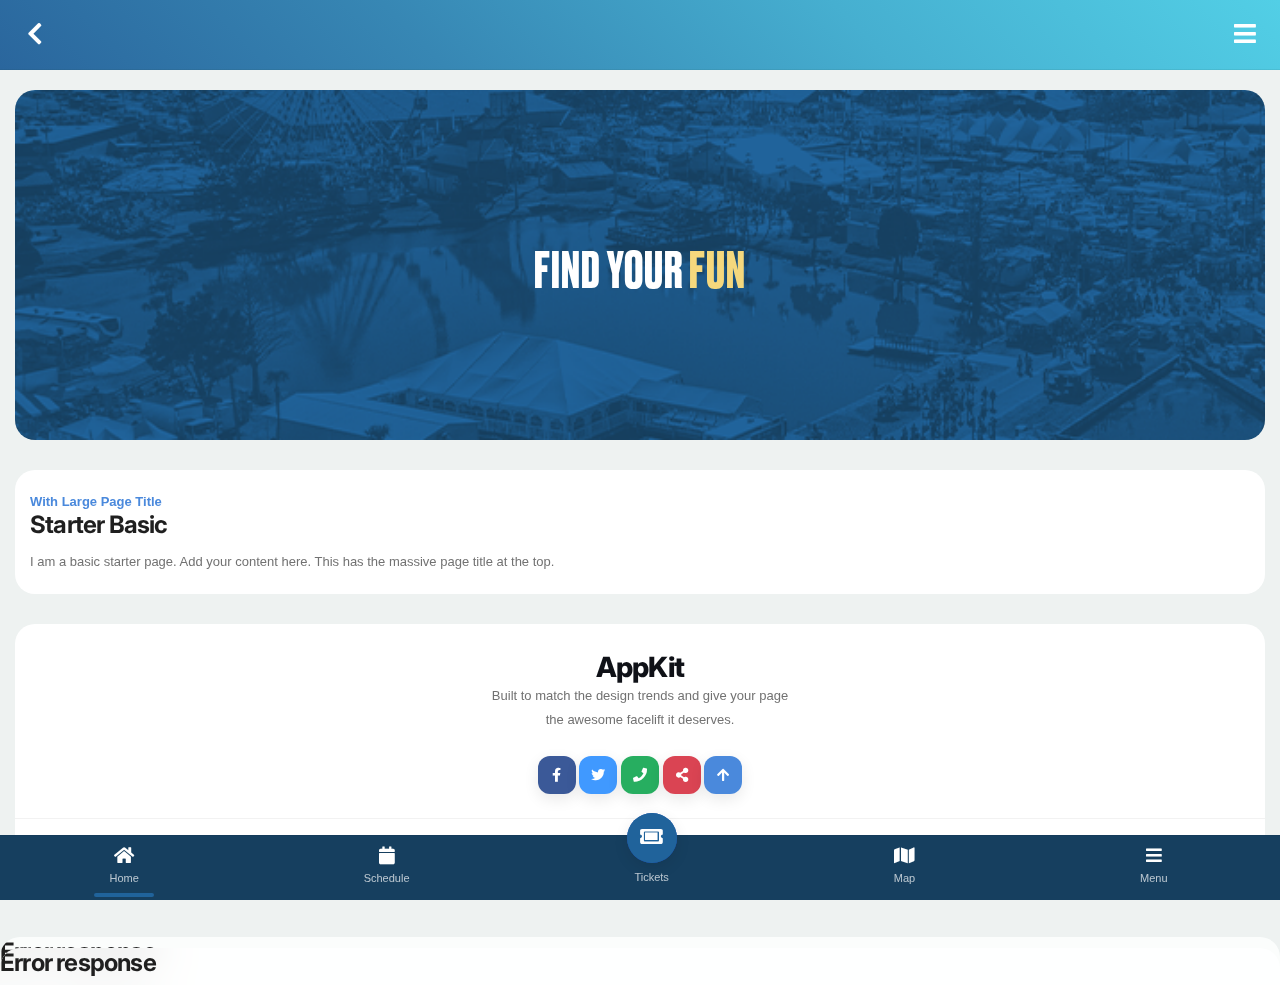
==== index.html @ e9e12d77 "Adjusted homepage clearings and heights" ====
<!DOCTYPE HTML>
<html lang="en">
<head>
<meta http-equiv="Content-Type" content="text/html; charset=utf-8" />
<meta name="apple-mobile-web-app-capable" content="yes">
<meta name="apple-mobile-web-app-status-bar-style" content="black-translucent">
<meta name="viewport" content="width=device-width, initial-scale=1, minimum-scale=1, maximum-scale=1, viewport-fit=cover" />
<title>Florida State Fair | Official App</title>
<link rel="stylesheet" type="text/css" href="styles/bootstrap.css">
<link rel="stylesheet" type="text/css" href="styles/style.css">
<link href="https://fonts.googleapis.com/css2?family=Inter:wght@100;200;300;400;500;600;700;800;900&display=swap" rel="stylesheet">
<link rel="stylesheet" type="text/css" href="fonts/css/fontawesome-all.min.css">    
<link rel="manifest" href="_manifest.json" data-pwa-version="set_in_manifest_and_pwa_js">
<link rel="apple-touch-icon" sizes="180x180" href="app/icons/icon-192x192.png">
</head>
    
<body class="theme-light">
    
<div id="preloader"><div class="spinner-border color-highlight" role="status"></div></div>
    
<div id="page">
    
    <div class="header header-fixed header-logo-center">
        <a href="index.html" class="header-title"><img src="https://floridastatefair.com/wp-content/uploads/2019/10/logo.svg" alt=""></a>
        <a href="#" data-back-button class="header-icon header-icon-1"><i class="fas fa-chevron-left"></i></a>
        <a href="#" data-menu="menu-main" class="header-icon header-icon-4"><i class="fas fa-bars"></i></a>
    </div>

    <div id="footer-bar" class="footer-bar-6">
        <a href="index.html" class="active-nav"><i class="fa fa-home"></i><span>Home</span></a>
        <a href="schedule.html"><i class="fa fa-calendar"></i><span>Schedule</span></a>
        <a href="tickets.html" class="circle-nav"><i class="fa fa-ticket-alt"></i><span>Tickets</span></a>
        <a href="map.html"><i class="fa fa-map"></i><span>Map</span></a>
        <a href="#" data-menu="menu-main"><i class="fa fa-bars"></i><span>Menu</span></a>
    </div>
    
    <!-- <div class="page-title page-title-fixed">
        <h1>Home</h1>
        <a href="#" class="page-title-icon shadow-xl bg-theme color-theme show-on-theme-dark" data-toggle-theme><i class="fa fa-lightbulb color-yellow-dark"></i></a>
        <a href="#" class="page-title-icon shadow-xl bg-theme color-theme" data-menu="menu-main"><i class="fa fa-bars"></i></a>
    </div> -->
    <div class="page-title-clear"></div>
        
    <div class="page-content">
        <div class="card card-style bg-29" data-card-height="350">
            <div class="card-center text-center">
                <div class="mt-3 color-white fyf-font">
                    <h2 class="fyf-font">FIND YOUR <span style="color:#f5d87d">FUN</span></h2>
                </div>
            </div>
        </div>
          
        <div class="card card-style">
            <div class="content">
                <p class="font-600 mb-n1 color-highlight">With Large Page Title</p>
                <h1>Starter Basic</h1>
                <p>
                    I am a basic starter page. Add your content here. This has the massive page title at the top.
                </p>
            </div>
        </div>


        <div data-menu-load="menu-footer.html"></div>
    </div>
    <!-- Page content ends here-->
    
    <!-- Main Menu--> 
    <div id="menu-main" class="menu menu-box-left rounded-0" data-menu-load="menu-main.html" data-menu-width="280" data-menu-active="nav-components"></div>
    
    <!-- Share Menu-->
    <div id="menu-share" class="menu menu-box-bottom rounded-m" data-menu-load="menu-share.html" data-menu-height="370"></div>  
    
    <!-- Colors Menu-->
    <div id="menu-colors" class="menu menu-box-bottom rounded-m" data-menu-load="menu-colors.html" data-menu-height="480"></div> 
     
    
</div>

<script type="text/javascript" src="scripts/bootstrap.min.js"></script>
<script type="text/javascript" src="scripts/custom.js"></script>
</body>
---- styles/style.css ----
@charset "UTF-8";
/*Typography Settings*/
@font-face {
  font-family: drukBold;
  src: url(/fonts/webfonts/druk-bold.otf);
}


body {
  font-size: 13px;
  font-family: "Roboto", sans-serif !important;
  line-height: 24px !important;
  color: #727272 !important;
  background-color: #eef2f1;
}

h1, h2, h3, h4, h5, h6 {
  font-weight: 700;
  color: #1f1f1f;
  font-family: "Inter", sans-serif !important;
  margin-bottom: 5px;
  letter-spacing: -0.8px;
}

h1 {
  font-size: 24px;
  line-height: 30px;
  padding-bottom: 5px;
}

h2 {
  font-size: 21px;
  line-height: 25px;
}

h3 {
  font-size: 20px;
  line-height: 24px;
}

h4 {
  font-size: 18px;
  line-height: 23px;
}

h5 {
  font-size: 16px;
  line-height: 22px;
}

a {
  text-decoration: none !important;
}

p {
  color: #727272;
  margin-bottom: 30px;
  padding-bottom: 0px;
}

.fyf-font {
  font-family: "drukBold" !important;
  color: #fff;
  font-size: 50px;
  line-height: 25px;
  letter-spacing: 1px;
}


/*Page Stucture Settings*/
body {
  min-height: 60vh;
}

.notch-clear {
  padding-top: calc(0px + (constant(safe-area-inset-top))*0.8) !important;
  padding-top: calc(0px + (env(safe-area-inset-top))*0.8) !important;
}

.notch-push {
  transform: translateY(-150%) !important;
  top: calc(0px + (constant(safe-area-inset-top))*0.8) !important;
  top: calc(0px + (env(safe-area-inset-top))*0.8) !important;
}

#page {
  position: relative;
  min-height: 60vh;
}

.page-content {
  overflow-x: hidden;
  transition: all 300ms ease;
  z-index: 90;
  padding-bottom: 80px;
  padding-bottom: calc(80px + (constant(safe-area-inset-bottom))*1.1);
  padding-bottom: calc(80px + (env(safe-area-inset-bottom))*1.1);
}

.content-box {
  background-color: #FFFFFF;
  border-radius: 20px;
  margin-left: 15px;
  margin-right: 15px;
  box-shadow: 0 2px 14px 0 rgba(0, 0, 0, 0.08);
}

/*Content Boxes*/
.content {
  margin: 20px 15px 20px 15px;
}
.content p:last-child {
  margin-bottom: 0px;
}

.content-full {
  margin: 0px;
}

.content-boxed {
  padding: 20px 15px 0px 15px;
}

/*Logos*/
.header-logo {
  background-size: 28px 28px;
  width: 50px;
}

.footer .footer-logo {
  background-size: 80px 80px;
  height: 80px !important;
  margin-bottom: 20px !important;
}

.theme-light .header .header-logo {
  background-image: url(../images/preload-logo.png);
}

.theme-dark .header .header-logo {
  background-image: url(../images/preload-logo.png);
}

.theme-light .footer .footer-logo {
  background-image: url(../images/preload-logo.png);
}

.theme-dark .footer .footer-logo {
  background-image: url(../images/preload-logo.png);
}

/* Generating Color Pack*/
.color-highlight {
  color: #4A89DC !important;
}

.bg-highlight {
  background-color: #4A89DC !important;
  color: #FFF !important;
}

.border-highlight {
  border-color: #4A89DC !important;
}

.gradient-highlight {
  background-image: linear-gradient(to bottom, #5D9CEC, #4A89DC) !important;
  color: #FFF;
}

.color-highlight-light {
  color: #5D9CEC !important;
}

.bg-highlight-light {
  background-color: #5D9CEC !important;
  color: #FFF !important;
}

.bg-fade-highlight-dark {
  background-color: !important;
  color: #FFF !important;
}

.bg-fade-highlight-light {
  background-color: !important;
  color: #FFF !important;
}

.color-highlight-dark {
  color: #4A89DC !important;
}

.color-icon-highlight {
  stroke: #4A89DC !important;
  fill: !important;
}

.bg-highlight-dark {
  background-color: #4A89DC !important;
  color: #FFF !important;
}

.border-highlight-light {
  border-color: #5D9CEC !important;
}

.border-highlight-dark {
  border-color: #4A89DC !important;
}

.focus-highlight:focus {
  border-color: #4A89DC !important;
}

.gradient-highlight {
  background-image: linear-gradient(to bottom, #5D9CEC, #4A89DC);
}

.color-green-light {
  color: #A0D468 !important;
}

.bg-green-light {
  background-color: #A0D468 !important;
  color: #FFF !important;
}

.bg-fade-green-dark {
  background-color: rgba(140, 193, 82, 0.7) !important;
  color: #FFF !important;
}

.bg-fade-green-light {
  background-color: rgba(140, 193, 82, 0.3) !important;
  color: #FFF !important;
}

.color-green-dark {
  color: #8CC152 !important;
}

.color-icon-green {
  stroke: #8CC152 !important;
  fill: rgba(140, 193, 82, 0.3) !important;
}

.bg-green-dark {
  background-color: #8CC152 !important;
  color: #FFF !important;
}

.border-green-light {
  border-color: #A0D468 !important;
}

.border-green-dark {
  border-color: #8CC152 !important;
}

.focus-green:focus {
  border-color: #8CC152 !important;
}

.gradient-green {
  background-image: linear-gradient(to bottom, #A0D468, #8CC152);
}

.color-grass-light {
  color: #34cc73 !important;
}

.bg-grass-light {
  background-color: #34cc73 !important;
  color: #FFF !important;
}

.bg-fade-grass-dark {
  background-color: rgba(140, 193, 82, 0.7) !important;
  color: #FFF !important;
}

.bg-fade-grass-light {
  background-color: rgba(140, 193, 82, 0.3) !important;
  color: #FFF !important;
}

.color-grass-dark {
  color: #2ABA66 !important;
}

.color-icon-grass {
  stroke: #2ABA66 !important;
  fill: rgba(140, 193, 82, 0.3) !important;
}

.bg-grass-dark {
  background-color: #2ABA66 !important;
  color: #FFF !important;
}

.border-grass-light {
  border-color: #34cc73 !important;
}

.border-grass-dark {
  border-color: #2ABA66 !important;
}

.focus-grass:focus {
  border-color: #2ABA66 !important;
}

.gradient-grass {
  background-image: linear-gradient(to bottom, #34cc73, #2ABA66);
}

.color-red-light {
  color: #ED5565 !important;
}

.bg-red-light {
  background-color: #ED5565 !important;
  color: #FFF !important;
}

.bg-fade-red-dark {
  background-color: rgba(218, 68, 83, 0.7) !important;
  color: #FFF !important;
}

.bg-fade-red-light {
  background-color: rgba(218, 68, 83, 0.3) !important;
  color: #FFF !important;
}

.color-red-dark {
  color: #DA4453 !important;
}

.color-icon-red {
  stroke: #DA4453 !important;
  fill: rgba(218, 68, 83, 0.3) !important;
}

.bg-red-dark {
  background-color: #DA4453 !important;
  color: #FFF !important;
}

.border-red-light {
  border-color: #ED5565 !important;
}

.border-red-dark {
  border-color: #DA4453 !important;
}

.focus-red:focus {
  border-color: #DA4453 !important;
}

.gradient-red {
  background-image: linear-gradient(to bottom, #ED5565, #DA4453);
}

.color-orange-light {
  color: #FC6E51 !important;
}

.bg-orange-light {
  background-color: #FC6E51 !important;
  color: #FFF !important;
}

.bg-fade-orange-dark {
  background-color: rgba(233, 87, 63, 0.7) !important;
  color: #FFF !important;
}

.bg-fade-orange-light {
  background-color: rgba(233, 87, 63, 0.3) !important;
  color: #FFF !important;
}

.color-orange-dark {
  color: #E9573F !important;
}

.color-icon-orange {
  stroke: #E9573F !important;
  fill: rgba(233, 87, 63, 0.3) !important;
}

.bg-orange-dark {
  background-color: #E9573F !important;
  color: #FFF !important;
}

.border-orange-light {
  border-color: #FC6E51 !important;
}

.border-orange-dark {
  border-color: #E9573F !important;
}

.focus-orange:focus {
  border-color: #E9573F !important;
}

.gradient-orange {
  background-image: linear-gradient(to bottom, #FC6E51, #E9573F);
}

.color-yellow-light {
  color: #FFCE54 !important;
}

.bg-yellow-light {
  background-color: #FFCE54 !important;
  color: #FFF !important;
}

.bg-fade-yellow-dark {
  background-color: rgba(246, 187, 66, 0.7) !important;
  color: #FFF !important;
}

.bg-fade-yellow-light {
  background-color: rgba(246, 187, 66, 0.3) !important;
  color: #FFF !important;
}

.color-yellow-dark {
  color: #F6BB42 !important;
}

.color-icon-yellow {
  stroke: #F6BB42 !important;
  fill: rgba(246, 187, 66, 0.3) !important;
}

.bg-yellow-dark {
  background-color: #F6BB42 !important;
  color: #FFF !important;
}

.border-yellow-light {
  border-color: #FFCE54 !important;
}

.border-yellow-dark {
  border-color: #F6BB42 !important;
}

.focus-yellow:focus {
  border-color: #F6BB42 !important;
}

.gradient-yellow {
  background-image: linear-gradient(to bottom, #FFCE54, #F6BB42);
}

.color-sunny-light {
  color: #f0b31b !important;
}

.bg-sunny-light {
  background-color: #f0b31b !important;
  color: #FFF !important;
}

.bg-fade-sunny-dark {
  background-color: rgba(246, 187, 66, 0.7) !important;
  color: #FFF !important;
}

.bg-fade-sunny-light {
  background-color: rgba(246, 187, 66, 0.3) !important;
  color: #FFF !important;
}

.color-sunny-dark {
  color: #d99914 !important;
}

.color-icon-sunny {
  stroke: #d99914 !important;
  fill: rgba(246, 187, 66, 0.3) !important;
}

.bg-sunny-dark {
  background-color: #d99914 !important;
  color: #FFF !important;
}

.border-sunny-light {
  border-color: #f0b31b !important;
}

.border-sunny-dark {
  border-color: #d99914 !important;
}

.focus-sunny:focus {
  border-color: #d99914 !important;
}

.gradient-sunny {
  background-image: linear-gradient(to bottom, #f0b31b, #d99914);
}

.color-blue-light {
  color: #5D9CEC !important;
}

.bg-blue-light {
  background-color: #5D9CEC !important;
  color: #FFF !important;
}

.bg-fade-blue-dark {
  background-color: rgba(74, 137, 220, 0.7) !important;
  color: #FFF !important;
}

.bg-fade-blue-light {
  background-color: rgba(74, 137, 220, 0.3) !important;
  color: #FFF !important;
}

.color-blue-dark {
  color: #4A89DC !important;
}

.color-icon-blue {
  stroke: #4A89DC !important;
  fill: rgba(74, 137, 220, 0.3) !important;
}

.bg-blue-dark {
  background-color: #4A89DC !important;
  color: #FFF !important;
}

.border-blue-light {
  border-color: #5D9CEC !important;
}

.border-blue-dark {
  border-color: #4A89DC !important;
}

.focus-blue:focus {
  border-color: #4A89DC !important;
}

.gradient-blue {
  background-image: linear-gradient(to bottom, #5D9CEC, #4A89DC);
}

.color-teal-light {
  color: #A0CECB !important;
}

.bg-teal-light {
  background-color: #A0CECB !important;
  color: #FFF !important;
}

.bg-fade-teal-dark {
  background-color: rgba(125, 177, 177, 0.7) !important;
  color: #FFF !important;
}

.bg-fade-teal-light {
  background-color: rgba(125, 177, 177, 0.3) !important;
  color: #FFF !important;
}

.color-teal-dark {
  color: #7DB1B1 !important;
}

.color-icon-teal {
  stroke: #7DB1B1 !important;
  fill: rgba(125, 177, 177, 0.3) !important;
}

.bg-teal-dark {
  background-color: #7DB1B1 !important;
  color: #FFF !important;
}

.border-teal-light {
  border-color: #A0CECB !important;
}

.border-teal-dark {
  border-color: #7DB1B1 !important;
}

.focus-teal:focus {
  border-color: #7DB1B1 !important;
}

.gradient-teal {
  background-image: linear-gradient(to bottom, #A0CECB, #7DB1B1);
}

.color-mint-light {
  color: #48CFAD !important;
}

.bg-mint-light {
  background-color: #48CFAD !important;
  color: #FFF !important;
}

.bg-fade-mint-dark {
  background-color: rgba(55, 188, 155, 0.7) !important;
  color: #FFF !important;
}

.bg-fade-mint-light {
  background-color: rgba(55, 188, 155, 0.3) !important;
  color: #FFF !important;
}

.color-mint-dark {
  color: #37BC9B !important;
}

.color-icon-mint {
  stroke: #37BC9B !important;
  fill: rgba(55, 188, 155, 0.3) !important;
}

.bg-mint-dark {
  background-color: #37BC9B !important;
  color: #FFF !important;
}

.border-mint-light {
  border-color: #48CFAD !important;
}

.border-mint-dark {
  border-color: #37BC9B !important;
}

.focus-mint:focus {
  border-color: #37BC9B !important;
}

.gradient-mint {
  background-image: linear-gradient(to bottom, #48CFAD, #37BC9B);
}

.color-pink-light {
  color: #EC87C0 !important;
}

.bg-pink-light {
  background-color: #EC87C0 !important;
  color: #FFF !important;
}

.bg-fade-pink-dark {
  background-color: rgba(215, 112, 173, 0.7) !important;
  color: #FFF !important;
}

.bg-fade-pink-light {
  background-color: rgba(215, 112, 173, 0.3) !important;
  color: #FFF !important;
}

.color-pink-dark {
  color: #D770AD !important;
}

.color-icon-pink {
  stroke: #D770AD !important;
  fill: rgba(215, 112, 173, 0.3) !important;
}

.bg-pink-dark {
  background-color: #D770AD !important;
  color: #FFF !important;
}

.border-pink-light {
  border-color: #EC87C0 !important;
}

.border-pink-dark {
  border-color: #D770AD !important;
}

.focus-pink:focus {
  border-color: #D770AD !important;
}

.gradient-pink {
  background-image: linear-gradient(to bottom, #EC87C0, #D770AD);
}

.color-pink2-light {
  color: #ff5982 !important;
}

.bg-pink2-light {
  background-color: #ff5982 !important;
  color: #FFF !important;
}

.bg-fade-pink2-dark {
  background-color: rgba(215, 112, 173, 0.7) !important;
  color: #FFF !important;
}

.bg-fade-pink2-light {
  background-color: rgba(215, 112, 173, 0.3) !important;
  color: #FFF !important;
}

.color-pink2-dark {
  color: #fb3365 !important;
}

.color-icon-pink2 {
  stroke: #fb3365 !important;
  fill: rgba(215, 112, 173, 0.3) !important;
}

.bg-pink2-dark {
  background-color: #fb3365 !important;
  color: #FFF !important;
}

.border-pink2-light {
  border-color: #ff5982 !important;
}

.border-pink2-dark {
  border-color: #fb3365 !important;
}

.focus-pink2:focus {
  border-color: #fb3365 !important;
}

.gradient-pink2 {
  background-image: linear-gradient(to bottom, #ff5982, #fb3365);
}

.color-magenta-light {
  color: #AC92EC !important;
}

.bg-magenta-light {
  background-color: #AC92EC !important;
  color: #FFF !important;
}

.bg-fade-magenta-dark {
  background-color: rgba(150, 122, 220, 0.7) !important;
  color: #FFF !important;
}

.bg-fade-magenta-light {
  background-color: rgba(150, 122, 220, 0.3) !important;
  color: #FFF !important;
}

.color-magenta-dark {
  color: #967ADC !important;
}

.color-icon-magenta {
  stroke: #967ADC !important;
  fill: rgba(150, 122, 220, 0.3) !important;
}

.bg-magenta-dark {
  background-color: #967ADC !important;
  color: #FFF !important;
}

.border-magenta-light {
  border-color: #AC92EC !important;
}

.border-magenta-dark {
  border-color: #967ADC !important;
}

.focus-magenta:focus {
  border-color: #967ADC !important;
}

.gradient-magenta {
  background-image: linear-gradient(to bottom, #AC92EC, #967ADC);
}

.color-brown-light {
  color: #BAA286 !important;
}

.bg-brown-light {
  background-color: #BAA286 !important;
  color: #FFF !important;
}

.bg-fade-brown-dark {
  background-color: rgba(170, 142, 105, 0.7) !important;
  color: #FFF !important;
}

.bg-fade-brown-light {
  background-color: rgba(170, 142, 105, 0.3) !important;
  color: #FFF !important;
}

.color-brown-dark {
  color: #AA8E69 !important;
}

.color-icon-brown {
  stroke: #AA8E69 !important;
  fill: rgba(170, 142, 105, 0.3) !important;
}

.bg-brown-dark {
  background-color: #AA8E69 !important;
  color: #FFF !important;
}

.border-brown-light {
  border-color: #BAA286 !important;
}

.border-brown-dark {
  border-color: #AA8E69 !important;
}

.focus-brown:focus {
  border-color: #AA8E69 !important;
}

.gradient-brown {
  background-image: linear-gradient(to bottom, #BAA286, #AA8E69);
}

.color-gray-light {
  color: #e2e5ea !important;
}

.bg-gray-light {
  background-color: #e2e5ea !important;
  color: #FFF !important;
}

.bg-fade-gray-dark {
  background-color: rgba(170, 178, 189, 0.7) !important;
  color: #FFF !important;
}

.bg-fade-gray-light {
  background-color: rgba(170, 178, 189, 0.3) !important;
  color: #FFF !important;
}

.color-gray-dark {
  color: #AAB2BD !important;
}

.color-icon-gray {
  stroke: #AAB2BD !important;
  fill: rgba(170, 178, 189, 0.3) !important;
}

.bg-gray-dark {
  background-color: #AAB2BD !important;
  color: #FFF !important;
}

.border-gray-light {
  border-color: #e2e5ea !important;
}

.border-gray-dark {
  border-color: #AAB2BD !important;
}

.focus-gray:focus {
  border-color: #AAB2BD !important;
}

.gradient-gray {
  background-image: linear-gradient(to bottom, #e2e5ea, #AAB2BD);
}

.color-aqua-light {
  color: #4FC1E9 !important;
}

.bg-aqua-light {
  background-color: #4FC1E9 !important;
  color: #FFF !important;
}

.bg-fade-aqua-dark {
  background-color: rgba(67, 74, 84, 0.7) !important;
  color: #FFF !important;
}

.bg-fade-aqua-light {
  background-color: rgba(67, 74, 84, 0.3) !important;
  color: #FFF !important;
}

.color-aqua-dark {
  color: #3BAFDA !important;
}

.color-icon-aqua {
  stroke: #3BAFDA !important;
  fill: rgba(67, 74, 84, 0.3) !important;
}

.bg-aqua-dark {
  background-color: #3BAFDA !important;
  color: #FFF !important;
}

.border-aqua-light {
  border-color: #4FC1E9 !important;
}

.border-aqua-dark {
  border-color: #3BAFDA !important;
}

.focus-aqua:focus {
  border-color: #3BAFDA !important;
}

.gradient-aqua {
  background-image: linear-gradient(to bottom, #4FC1E9, #3BAFDA);
}

.color-night-light {
  color: #222529 !important;
}

.bg-night-light {
  background-color: #222529 !important;
  color: #FFF !important;
}

.bg-fade-night-dark {
  background-color: rgba(67, 74, 84, 0.7) !important;
  color: #FFF !important;
}

.bg-fade-night-light {
  background-color: rgba(67, 74, 84, 0.3) !important;
  color: #FFF !important;
}

.color-night-dark {
  color: #16181c !important;
}

.color-icon-night {
  stroke: #16181c !important;
  fill: rgba(67, 74, 84, 0.3) !important;
}

.bg-night-dark {
  background-color: #16181c !important;
  color: #FFF !important;
}

.border-night-light {
  border-color: #222529 !important;
}

.border-night-dark {
  border-color: #16181c !important;
}

.focus-night:focus {
  border-color: #16181c !important;
}

.gradient-night {
  background-image: linear-gradient(to bottom, #222529, #16181c);
}

.color-dark-light {
  color: #656D78 !important;
}

.bg-dark-light {
  background-color: #656D78 !important;
  color: #FFF !important;
}

.bg-fade-dark-dark {
  background-color: rgba(67, 74, 84, 0.7) !important;
  color: #FFF !important;
}

.bg-fade-dark-light {
  background-color: rgba(67, 74, 84, 0.3) !important;
  color: #FFF !important;
}

.color-dark-dark {
  color: #434A54 !important;
}

.color-icon-dark {
  stroke: #434A54 !important;
  fill: rgba(67, 74, 84, 0.3) !important;
}

.bg-dark-dark {
  background-color: #434A54 !important;
  color: #FFF !important;
}

.border-dark-light {
  border-color: #656D78 !important;
}

.border-dark-dark {
  border-color: #434A54 !important;
}

.focus-dark:focus {
  border-color: #434A54 !important;
}

.gradient-dark {
  background-image: linear-gradient(to bottom, #656D78, #434A54);
}

.theme-light input:not([type=submit]):not(.focus-color):focus, .theme-light select:focus, .theme-light textarea:active {
  border-color: rgba(0, 0, 0, 0.3) !important;
}

.theme-light [data-card-height=cover] input:not([type=submit]):not(.focus-color):focus, .theme-light [data-card-height=cover] select:focus, .theme-light [data-card-height=cover] textarea:active {
  border-color: rgba(255, 255, 255, 0.3) !important;
}

.theme-dark input:not([type=submit]):not(.focus-color):focus, .theme-dark select:focus, .theme-dark textarea:active {
  border-color: rgba(255, 255, 255, 0.3) !important;
}

/*Social Colors*/
.color-facebook {
  color: #3b5998 !important;
}

.bg-facebook {
  background-color: #3b5998 !important;
  color: #FFF;
}

.color-linkedin {
  color: #0077B5 !important;
}

.bg-linkedin {
  background-color: #0077B5 !important;
  color: #FFF;
}

.color-twitter {
  color: #4099ff !important;
}

.bg-twitter {
  background-color: #4099ff !important;
  color: #FFF;
}

.color-google {
  color: #d34836 !important;
}

.bg-google {
  background-color: #d34836 !important;
  color: #FFF;
}

.color-whatsapp {
  color: #34AF23 !important;
}

.bg-whatsapp {
  background-color: #34AF23 !important;
  color: #FFF;
}

.color-pinterest {
  color: #C92228 !important;
}

.bg-pinterest {
  background-color: #C92228 !important;
  color: #FFF;
}

.color-mail {
  color: #3498db !important;
}

.bg-mail {
  background-color: #3498db !important;
  color: #FFF;
}

.color-phone {
  color: #27ae60 !important;
}

.bg-phone {
  background-color: #27ae60 !important;
  color: #FFF;
}

.color-instagram {
  color: #e1306c !important;
}

.bg-instagram {
  background-color: #e1306c !important;
  color: #FFF;
}

/*Default Colors*/
.color-white {
  color: #FFF !important;
}

.color-black {
  color: #000 !important;
}

.bg-white {
  background-color: #FFF !important;
}

.bg-black {
  background-color: #000 !important;
}

.border-transparent {
  border-color: transparent !important;
}

/*Default Highlight Colors*/
.footer-bar-2 .active-nav,
.footer-bar-5 strong,
.footer-bar-4 strong,
.splide__pagination__page.is-active {
  background-color: #4A89DC !important;
}

.footer-bar-1 .active-nav i,
.footer-bar-1 .active-nav span,
.footer-bar-3 .active-nav i {
  color: #4A89DC !important;
}

.footer-bar-6 .circle-nav strong, .footer-bar-6 .active-nav em {
  background: #20639b !important;
}

.form-floating-over > .form-control:focus ~ label {
  color: #4A89DC;
}

.form-floating-over > .form-control:not(:placeholder-shown) ~ label {
  color: #4A89DC;
}

.form-floating-over > .form-select ~ label {
  color: #4A89DC;
}

.color-highlight {
  color: #4A89DC;
}

.bg-highlight {
  background-color: #4A89DC;
  color: #FFF !important;
}

/*--Header---*/
.header-title span {
  font-family: "Inter", sans-serif;
}

.footer-title span {
  font-family: "Inter", sans-serif;
}

.header-logo {
  color: rgba(0, 0, 0, 0) !important;
}
.header-logo span {
  display: none;
  display: none;
}

.header {
  -webkit-backdrop-filter: saturate(180%) blur(20px);
  backdrop-filter: saturate(180%) blur(20px);
  background-color: rgba(255, 255, 255, 0.7);
  position: fixed;
  top: 0px;
  left: 0px;
  right: 0px;
  height: 50px;
  z-index: 99;
  transition: all 300ms ease;
  border-bottom: solid 1px rgba(0, 0, 0, 0.08);
}
.header .header-title {
  position: absolute;
  height: 50px;
  line-height: 49px;
  font-size: 14px;
  color: #000;
  font-weight: 600;
  z-index: 1;
  font-family: "Inter", sans-serif;
}
.header .header-logo {
  background-repeat: no-repeat;
  background-position: center center;
  height: 100%;
  position: absolute;
  z-index: 1;
  left: 50%;
}
.header .header-icon {
  position: absolute;
  height: 50px;
  width: 70px;
  text-align: center;
  line-height: 49px;
  font-size: 25px;
  color: #1f1f1f;
  border: none;
  -webkit-appearance: none;
  appearance: none;
  background-color: rgba(0, 0, 0, 0) !important;
}
.header .dropdown-menu {
  z-index: 99;
}

.footer .footer-logo {
  background-repeat: no-repeat;
  background-position: center center;
  height: 100%;
  position: absolute;
  z-index: 1;
  left: 50%;
}

.header-auto-show {
  opacity: 0;
  pointer-events: none;
  transition: all 300ms ease;
}

.header-active {
  opacity: 1;
  pointer-events: all;
  transition: all 300ms ease;
}

.header-always-show .header {
  margin-top: 0px !important;
}

.header-static {
  position: relative !important;
}

.header-transparent {
  background-color: rgba(0, 0, 0, 0) !important;
  box-shadow: none !important;
  border: none !important;
}

.header-clear {
  padding-top: 50px;
}

.header-clear-small {
  padding-top: 20px;
}

.header-clear-medium {
  padding-top: 70px;
}

.header-clear-large {
  padding-top: 85px;
}

.header-icon .badge {
  position: absolute;
  margin-left: -5px;
  color: #FFF !important;
  width: 16px;
  text-align: center;
  line-height: 16px;
  padding: 0px;
  padding-left: 1px !important;
  border-radius: 18px;
  margin-top: 7px;
  font-size: 11px;
}

.header-transparent-light {
  background-color: rgba(0, 0, 0, 0);
  box-shadow: none !important;
}
.header-transparent-light a {
  color: #FFF;
}

.header-transparent-dark {
  background-color: rgba(0, 0, 0, 0);
  box-shadow: none !important;
}
.header-transparent-dark a {
  color: #000;
}

.header-logo-center .header-icon-1 {
  left: 0px;
}
.header-logo-center .header-icon-2 {
  left: 45px;
}
.header-logo-center .header-icon-3 {
  right: 45px;
}
.header-logo-center .header-icon-4 {
  right: 0px;
}
.header-logo-center .header-title {
  width: 150px;
  left: 50%;
  margin-left: -75px;
  text-align: center;
}
.header-logo-center .header-logo {
  background-position: center center;
  width: 150px !important;
  left: 50%;
  margin-left: -75px;
  text-align: center;
}

.header-logo-left .header-icon-1 {
  right: 0px;
}
.header-logo-left .header-icon-2 {
  right: 45px;
}
.header-logo-left .header-icon-3 {
  right: 90px;
}
.header-logo-left .header-icon-4 {
  right: 135px;
}
.header-logo-left .header-logo {
  left: 0px !important;
  margin-left: 0px !important;
}
.header-logo-left .header-title {
  left: 15px !important;
  margin-left: 0px !important;
}

.header-logo-right .header-icon-1 {
  left: 0px;
}
.header-logo-right .header-icon-2 {
  left: 45px;
}
.header-logo-right .header-icon-3 {
  left: 90px;
}
.header-logo-right .header-icon-4 {
  left: 135px;
}
.header-logo-right .header-logo {
  left: auto !important;
  right: 20px !important;
  margin-left: 0px !important;
}
.header-logo-right .header-title {
  left: auto !important;
  right: 20px !important;
  margin-left: 0px !important;
}

.header-logo-app .header-icon-1 {
  left: 0px;
}
.header-logo-app .header-icon-2 {
  right: 2px;
}
.header-logo-app .header-icon-3 {
  right: 45px;
}
.header-logo-app .header-icon-4 {
  right: 90px;
}
.header-logo-app .header-logo {
  left: 0px !important;
  margin-left: 40px !important;
}
.header-logo-app .header-title {
  left: 0px !important;
  margin-left: 50px !important;
}

.footer-logo span {
  display: none;
}

.header-demo {
  z-index: 98 !important;
  position: relative;
}

.notch-clear {
  padding-top: calc(0px + (constant(safe-area-inset-top))*0.8) !important;
  padding-top: calc(0px + (env(safe-area-inset-top))*0.8) !important;
}

.header-clear-notch {
  padding-top: calc(0px + (constant(safe-area-inset-top))*0.8) !important;
  padding-top: calc(0px + (env(safe-area-inset-top))*0.8) !important;
}

.header-clear-small {
  padding-top: calc(20px + (constant(safe-area-inset-top))*0.8) !important;
  padding-top: calc(20px + (env(safe-area-inset-top))*0.8) !important;
}

.header-clear-medium {
  padding-top: calc(70px + (constant(safe-area-inset-top))*0.8) !important;
  padding-top: calc(70px + (env(safe-area-inset-top))*0.8) !important;
}

.header-clear-large {
  padding-top: calc(85px + (constant(safe-area-inset-top))*0.8) !important;
  padding-top: calc(85px + (env(safe-area-inset-top))*0.8) !important;
}

.header {
  height: calc(70px + (constant(safe-area-inset-top))*0.8) !important;
  height: calc(70px + (env(safe-area-inset-top))*0.8) !important;
}

.header-icon {
  margin-top: calc((constant(safe-area-inset-top))*0.8) !important;
  margin-top: calc((env(safe-area-inset-top))*0.8) !important;
}

.header-title {
  margin-top: calc((constant(safe-area-inset-top))*0.8) !important;
  margin-top: calc((env(safe-area-inset-top))*0.8) !important;
}

.page-title {
  padding-top: calc((constant(safe-area-inset-top))*0.8) !important;
  padding-top: calc((env(safe-area-inset-top))*0.8) !important;
}

/*Page Titles*/
.page-title {
  display: flex;
  transition: all 300ms ease;
  margin-top: 23px;
  margin-bottom: 30px;
}
.page-title h1 {
  margin-right: auto;
  font-weight: 700 !important;
  font-size: 28px;
  padding-top: 3px;
  margin-left: 15px;
}
.page-title div {
  margin-right: auto;
}
.page-title p {
  font-weight: 500;
  margin-top: -9px;
  margin-bottom: -10px;
  margin-left: 15px;
}

.page-title-fixed {
  dislay: flex;
  position: fixed;
  left: 0px;
  right: 0px;
}

.page-title-over {
  z-index: 99;
}

.page-title-clear {
  height: calc(90px + (constant(safe-area-inset-top))*0.8) !important;
  height: calc(90px + (env(safe-area-inset-top))*0.8) !important;
}

.page-title-icon {
  float: left;
  z-index: 2;
  height: 38px;
  width: 38px;
  margin-right: 13.3333333333px;
  line-height: 39px;
  border-radius: 16px;
  text-align: center;
}

.page-content-top {
  position: fixed;
  left: 0px;
  right: 0px;
  z-index: 53;
}

/*-Footer Menu-*/
#footer-bar {
  position: fixed;
  bottom: 0px;
  left: 0px;
  right: 0px;
  z-index: 98;
  -webkit-backdrop-filter: saturate(180%) blur(20px);
  backdrop-filter: saturate(180%) blur(20px);
  background-color: rgba(255, 255, 255, 0.7);
  display: flex;
  min-height: 61px;
  border-top: solid 1px rgba(0, 0, 0, 0.05);
  text-align: center;
  transition: transform 350ms ease !important;
}
#footer-bar a {
  color: #1f1f1f;
  padding-top: 12px;
  position: relative;
  flex: 1 1 auto;
}
#footer-bar a span {
  position: relative;
  z-index: 2;
  display: block;
  font-size: 10px;
  font-weight: 500;
  margin-top: -6px;
  opacity: 0.7;
  font-family: "Roboto", sans-serif !important;
}
#footer-bar a i {
  font-size: 18px;
  position: relative;
  z-index: 2;
}
#footer-bar a svg {
  transform: translateY(-6px);
}
#footer-bar .badge {
  font-style: normal;
  z-index: 5;
  top: 0px;
  position: absolute;
  margin-left: 3px;
  color: #FFF !important;
  width: 18px;
  text-align: center;
  line-height: 18px;
  padding: 0px;
  padding-left: 0px !important;
  border-radius: 18px;
  margin-top: 7px;
  font-size: 11px;
}

.footer-bar-2 .active-nav {
  color: #FFF !important;
}
.footer-bar-2 .active-nav strong {
  position: absolute;
  width: 80px;
  left: 50%;
  transform: translateX(-50%);
  top: 0px;
  bottom: 0px;
}

.footer-bar-4 .active-nav {
  color: #FFF !important;
}
.footer-bar-4 .active-nav strong {
  position: absolute;
  width: 47px;
  height: 47px;
  border-radius: 60px;
  left: 50%;
  top: 30px;
  transform: translate(-50%, -50%);
  bottom: 0px;
}
.footer-bar-4 span {
  display: none !important;
}
.footer-bar-4 i {
  padding-top: 10px;
}

.footer-bar-5 .active-nav strong {
  position: absolute;
  width: 50px;
  height: 2px;
  border-radius: 60px;
  left: 50%;
  top: 0px;
  transform: translateX(-50%);
}

.footer-bar-3 span {
  display: none !important;
}
.footer-bar-3 .active-nav {
  padding-top: 11px !important;
}
.footer-bar-3 .active-nav span {
  display: block !important;
}
.footer-bar-3 a {
  padding-top: 18px !important;
}

.footer-menu-hidden {
  transition: all 100ms ease;
  transform: translateY(100%) !important;
}

.footer-bar-white * {
  color: #FFF;
}

#footer-bar.position-relative {
  z-index: 2 !important;
}

#footer-bar {
  height: calc(65px + (constant(safe-area-inset-bottom))*1.1);
  height: calc(65px + (env(safe-area-inset-bottom))*1.1);
}

.is-not-ios .footer-menu-clear {
  height: 70px;
  display: block;
}
.is-not-ios .footer {
  padding-bottom: 0px;
}
.is-not-ios #footer-menu a i {
  padding-top: 13px;
}
.is-not-ios #footer-menu a span {
  opacity: 0.6;
}

.footer-bar-6 u {
  background-color: rgba(255, 255, 255, 0.2);
}

.footer-bar-6 {
  margin-left: -3px;
}
.footer-bar-6 span {
  font-size: 11px !important;
}
.footer-bar-6 i {
  transform: translateY(-2px);
  opacity: 0.7;
}
.footer-bar-6 .circle-nav strong {
  position: absolute;
  width: 50px;
  height: 50px;
  border-radius: 50px;
  left: 50%;
  top: -23px;
  z-index: 0;
  transform: translateX(-50%);
  box-shadow: 0 5px 15px 0 rgba(0, 0, 0, 0.09);
  animation: footerAni 1s infinite;
  background-image: linear-gradient(to bottom, #1b55bf 0%, #1740bf 100%) !important;
}
@keyframes footerAni {
  0% {
    transform: scale(1, 1) translateX(-50%);
  }
  50% {
    transform: scale(1.05, 1.05) translateX(-48%);
  }
}
.footer-bar-6 .circle-nav span {
  font-size: 11px !important;
  margin-top: -8px !important;
}
.footer-bar-6 .circle-nav i {
  transform: translateY(-21px) translateX(0px);
  color: #FFF !important;
  opacity: 1 !important;
  font-size: 20px !important;
  position: relative;
  z-index: 2;
}
.footer-bar-6 .circle-nav svg {
  width: 25px !important;
  height: 25px !important;
  stroke: #FFF !important;
  fill: rgba(255, 255, 255, 0.1) !important;
  transform: translateY(-25px) translateX(-1px) !important;
  position: relative;
  z-index: 2;
}
.footer-bar-6 .circle-nav u {
  position: absolute;
  left: 0px;
  right: 0px;
  width: 50px;
  border-radius: 50px;
  height: 50px;
  z-index: 0;
}
.footer-bar-6 .active-nav em {
  position: absolute;
  width: 60px;
  height: 4px;
  border-radius: 60px;
  left: 50%;
  top: 57px;
  transform: translateX(-50%);
  background: #20639b !important;
}

/*Menus & Action Sheets & Modals*/
/*--Menu System---*/
.menu-title {
  position: relative;
}
.menu-title h1 {
  font-size: 28px;
  font-weight: 700;
  padding: 20px 0px 10px 15px;
}
.menu-title p {
  font-weight: 600;
  font-size: 12px;
  margin: 15px 0px -25px 15px !important;
  padding: 0px 0px 0px 0px;
}
.menu-title a {
  font-size: 20px;
  color: #dc3545;
  position: absolute;
  text-align: center;
  width: 55px;
  right: 0px;
  top: 50%;
  margin-top: -13px;
}

.menu-bg {
  background-color: #eef2f1;
}

.menu-hider {
  position: fixed;
  top: -100px;
  bottom: -100px;
  left: 0px;
  right: 0px;
  background-color: rgba(0, 0, 0, 0.35);
  z-index: 100;
  pointer-events: none;
  opacity: 0;
  transition: all 300ms ease;
}

.menu {
  position: fixed;
  -webkit-backdrop-filter: saturate(180%) blur(20px);
  backdrop-filter: saturate(180%) blur(20px);
  background-color: rgba(255, 255, 255, 0.8);
  z-index: 101;
  overflow: scroll;
  transition: all 300ms ease;
  -webkit-overflow-scrolling: touch;
}
.menu .content {
  margin-bottom: 0px !important;
}

.menu-box-left {
  left: 0px;
  top: 0px !important;
  width: 250px;
  height: 100%;
  bottom: 0px;
  transform: translate3d(-100%, 0, 0);
}

.menu-box-right {
  display: none;
  right: 0px;
  transform: translateX(100%);
  top: 0px !important;
  height: 100%;
  bottom: 0px;
  width: 250px;
}

.menu-box-top {
  transform: translate3d(0, -115%, 0);
  top: 0px;
  left: 0px;
  right: 0px;
}

.menu-box-bottom {
  bottom: 0px;
  left: 0px;
  right: 0px;
  transform: translate3d(0, 110%, 0);
}

.menu-box-modal {
  top: 50%;
  left: 50%;
  transform: translate(-50%, -40%);
  opacity: 0;
  pointer-events: none;
  transition: all 200ms ease;
}

.menu-box-top.menu-box-detached {
  top: 10px;
  left: 10px;
  right: 10px;
}

.menu-box-bottom.menu-box-detached {
  bottom: 20px;
  left: 10px;
  right: 10px;
}

.menu-box-left.menu-active {
  transform: translate3d(0%, 0, 0) !important;
}

.menu-box-right.menu-active {
  transform: translate3d(0%, 0, 0) !important;
}

.menu-box-top.menu-active {
  transform: translate3d(0%, 0, 0) !important;
}

.is-on-homescreen .menu-box-top.menu-active {
  transform: translate3d(0%, 40px, 0) !important;
}

.menu-box-bottom.menu-active {
  transform: translate3d(0%, 20px, 0) !important;
}

.menu-box-bottom-full.menu-active {
  transform: translate3d(0%, 0px, 0) !important;
}

.menu-box-modal.menu-active {
  transition: all 200ms ease;
  pointer-events: all !important;
  opacity: 1 !important;
  transform: translate(-50%, -50%) !important;
}

.menu-hider.menu-active {
  transition: all 300ms ease;
  opacity: 1;
  pointer-events: all;
}

.menu-hider.menu-active.menu-active-clear {
  background-color: rgba(0, 0, 0, 0) !important;
}

.menu-box-left[data-menu-effect=menu-reveal] {
  opacity: 0;
  pointer-events: none;
  transform: translate(0px) !important;
  z-index: 96;
}

.menu-box-right[data-menu-effect=menu-reveal] {
  opacity: 0;
  pointer-events: none;
  transform: translate(0px) !important;
  z-index: 96;
}

.menu-box-bottom[data-menu-height=cover],
.menu-box-top[data-menu-height=cover] {
  overflow: scroll;
  -webkit-overflow-scrolling: touch;
}

.menu-active.menu {
  opacity: 1 !important;
  transition: all 300ms ease;
  pointer-events: all !important;
}

/*Menu Update*/
#menu-update {
  background-color: #FFF;
  position: fixed;
  z-index: 9999;
  width: 310px;
  height: 430px;
  top: 50%;
  left: 50%;
  transform: translate(-50%, -50%);
  opacity: 0;
  pointer-events: none;
  border-radius: 10px;
  transition: all 300ms ease;
}

.menu-active {
  opacity: 1 !important;
}

.menu-active-no-click {
  opacity: 1;
  background-color: rgba(0, 0, 0, 0.7);
  pointer-events: all !important;
}

#menu-install-pwa-ios {
  overflow: visible !important;
}

.fa-ios-arrow {
  transform: translateY(4px);
}

.theme-light .fa-ios-arrow {
  color: #FFF !important;
}

.menu-open {
  overflow: hidden !important;
}

/*Menu Design*/
/*Menu*/
.menu-divider {
  padding-left: 16px;
  text-transform: uppercase;
  font-weight: 700;
  font-size: 11px;
  letter-spacing: 0.3px;
}

.menu-list a {
  padding-left: 55px;
  color: #7e8793;
  font-size: 13px;
  font-weight: 500;
  font-family: "Inter", sans-serif;
  line-height: 48px;
  display: block;
}

.menu-list a i {
  font-size: 15px;
  height: 45px;
  color: #707883 !important;
  width: 50px;
  text-align: center;
  line-height: 48px;
  position: absolute;
  margin-left: -50px;
}

.menu-list-image a {
  position: relative;
}

.menu-list-image {
  padding-top: 5px;
  padding-left: 10px;
}

.menu-list-image img {
  height: 33px;
  color: #707883 !important;
  width: 33px;
  margin-top: 8px;
  border-radius: 13px !important;
  text-align: center;
  line-height: 45px;
  position: absolute;
  margin-left: -47px;
}

.theme-light .menu .active-nav {
  font-weight: 700;
  color: #000 !important;
}

.theme-dark .menu .active-nav {
  font-weight: 700;
  color: #FFF !important;
}

.menu-list .active-nav i {
  color: #4A89DC !important;
}

.menu-content {
  min-height: 100%;
}

.menu-list-large a {
  position: relative;
  padding-left: 65px;
  color: #7e8793;
  font-size: 13px;
  font-weight: 500;
  font-family: "Inter", sans-serif;
  line-height: 50px;
  display: block;
}

.menu-list-large a span {
  border-radius: 12px;
  position: absolute;
  height: 32px;
  line-height: 32px;
  width: 32px;
  text-align: center;
  left: 18px;
  top: 50%;
  margin-top: -15px;
}

.menu-list-large .badge, .menu-list-image .badge {
  position: absolute;
  right: 18px;
  top: 50%;
  margin-top: -12px;
  font-weight: 600;
  font-size: 10px;
  padding: 6px 9px;
  border-radius: 7px;
}

.menu-list-large .fa-angle-right, .menu-list-image .fa-angle-right {
  position: absolute;
  right: 27px;
  font-size: 10px;
  opacity: 0.5;
  margin-top: -6px;
  top: 50%;
}

.list-menu {
  font-family: "Inter", sans-serif;
  margin: 0px 25px 0px 10px;
}

.list-menu a i:first-child {
  border-radius: 12px;
  height: 32px !important;
  line-height: 33px !important;
  width: 32px !important;
  box-shadow: 0 5px 30px 0 rgba(0, 0, 0, 0.11), 0 5px 15px 0 rgba(0, 0, 0, 0.02);
}

.list-menu a img {
  border-radius: 12px;
  height: 32px !important;
  line-height: 32px !important;
  width: 32px !important;
  margin-left: 5px !important;
  box-shadow: 0 5px 30px 0 rgba(0, 0, 0, 0.11), 0 5px 15px 0 rgba(0, 0, 0, 0.02);
}

.list-menu a {
  border: none !important;
}

.list-menu .badge {
  padding: 6px 9px !important;
  font-size: 10px !important;
  font-weight: 500 !important;
  margin-right: 2px;
  transform: translateY(-2px);
  border: 0px !important;
  border-radius: 8px;
}

.list-menu .custom-control {
  margin-top: -44px !important;
}

.list-menu span {
  font-weight: 500;
  padding-left: 7px;
  color: #7e8793;
}

.list-menu .active-nav span {
  color: #000;
  font-weight: 600;
}

/*Utility / Secondary Classes*/
/*Rounded Borders*/
.rounded-0 {
  border-radius: 0px !important;
}

.rounded-xs {
  border-radius: 5px !important;
}

.rounded-s {
  border-radius: 8px !important;
}

.rounded-sm {
  border-radius: 12px !important;
}

.rounded-m {
  border-radius: 20px !important;
}

.rounded-l {
  border-radius: 30px !important;
}

.rounded-xl {
  border-radius: 50px !important;
}

/*Shadows*/
.shadow-none {
  box-shadow: 0px 0px 0px 0px rgba(0, 0, 0, 0) !important;
}

.shadow-0 {
  box-shadow: 0px 0px 0px 0px rgba(0, 0, 0, 0) !important;
}

.shadow-xs {
  box-shadow: 0px 0px 5px 2px rgba(0, 0, 0, 0.04) !important;
}

.shadow-s {
  box-shadow: 0 4px 10px 0 rgba(0, 0, 0, 0.1) !important;
}

.shadow-m {
  box-shadow: 0 2px 14px 0 rgba(0, 0, 0, 0.08) !important;
}

.shadow-l {
  box-shadow: 0 5px 15px 0 rgba(0, 0, 0, 0.09) !important;
}

.shadow-xl {
  box-shadow: 0 5px 30px 0 rgba(0, 0, 0, 0.11), 0 5px 15px 0 rgba(0, 0, 0, 0.02) !important;
}

/*Borders*/
.border-xxs {
  border: solid 1px !important;
}

.border-xs {
  border: solid 2px !important;
}

.border-s {
  border: solid 3px !important;
}

.border-m {
  border: solid 4px !important;
}

.border-l {
  border: solid 5px !important;
}

.border-xl {
  border: solid 6px !important;
}

.border-xxl {
  border: solid 7px !important;
}

/*Line Height Control*/
.line-height-xs {
  line-height: 14px !important;
}

.line-height-s {
  line-height: 17px !important;
}

.line-height-m {
  line-height: 24px !important;
}

.line-height-l {
  line-height: 26px !important;
}

.line-height-xl {
  line-height: 37px !important;
}

/*Text Shadow*/
.text-shadow-s {
  text-shadow: 0px 1px 0px rgba(0, 0, 0, 0.4);
}

.text-shadow-l {
  text-shadow: 0px 1px 2px rgba(0, 0, 0, 0.4);
}

/*Boxed Text*/
.boxed-text-xl, .boxed-text-l, .boxed-text-m, .boxed-text-s {
  display: block;
  text-align: center;
  margin-left: auto;
  margin-right: auto;
}

.boxed-text-xl {
  width: 90%;
  max-width: 340px;
}

.boxed-text-l {
  width: 85%;
  max-width: 300px;
}

.boxed-text-m {
  width: 80%;
  max-width: 300px;
}

.boxed-text-s {
  width: 70%;
  max-width: 260px;
}

/*Font Weights*/
.font-200 {
  font-weight: 200;
}

.font-300 {
  font-weight: 300;
}

.font-400 {
  font-weight: 400;
}

.font-500 {
  font-weight: 500;
}

.font-600 {
  font-weight: 600;
}

.font-700 {
  font-weight: 700;
}

.font-800 {
  font-weight: 800;
}

.font-900 {
  font-weight: 900;
}

/*Opacity Values - Used for Contrasting Text, example opacity-30 will make the opacity 0.3*/
.opacity-10 {
  opacity: 0.1 !important;
}

.opacity-20 {
  opacity: 0.2 !important;
}

.opacity-30 {
  opacity: 0.3 !important;
}

.opacity-40 {
  opacity: 0.4 !important;
}

.opacity-50 {
  opacity: 0.5 !important;
}

.opacity-60 {
  opacity: 0.6 !important;
}

.opacity-70 {
  opacity: 0.7 !important;
}

.opacity-80 {
  opacity: 0.8 !important;
}

.opacity-85 {
  opacity: 0.85 !important;
}

.opacity-90 {
  opacity: 0.9 !important;
}

/*Font Array - Better Typography Control, example font-30 class will make the font size 30px*/
.font-8 {
  font-size: 8px !important;
}

.font-9 {
  font-size: 9px !important;
}

.font-10 {
  font-size: 10px !important;
}

.font-11 {
  font-size: 11px !important;
}

.font-12 {
  font-size: 12px !important;
}

.font-13 {
  font-size: 13px !important;
}

.font-14 {
  font-size: 14px !important;
}

.font-15 {
  font-size: 15px !important;
}

.font-16 {
  font-size: 16px !important;
}

.font-17 {
  font-size: 17px !important;
}

.font-18 {
  font-size: 18px !important;
}

.font-19 {
  font-size: 19px !important;
}

.font-20 {
  font-size: 20px !important;
}

.font-21 {
  font-size: 21px !important;
}

.font-22 {
  font-size: 22px !important;
}

.font-23 {
  font-size: 23px !important;
}

.font-24 {
  font-size: 24px !important;
}

.font-25 {
  font-size: 25px !important;
}

.font-26 {
  font-size: 26px !important;
}

.font-27 {
  font-size: 27px !important;
}

.font-28 {
  font-size: 28px !important;
}

.font-29 {
  font-size: 29px !important;
}

.font-30 {
  font-size: 30px !important;
}

.font-31 {
  font-size: 31px !important;
}

.font-32 {
  font-size: 32px !important;
}

.font-33 {
  font-size: 33px !important;
}

.font-34 {
  font-size: 34px !important;
}

.font-35 {
  font-size: 35px !important;
}

.font-36 {
  font-size: 36px !important;
}

.font-37 {
  font-size: 37px !important;
}

.font-38 {
  font-size: 38px !important;
}

.font-39 {
  font-size: 39px !important;
}

.font-40 {
  font-size: 40px !important;
}

.font-41 {
  font-size: 41px !important;
}

.font-42 {
  font-size: 42px !important;
}

.font-43 {
  font-size: 43px !important;
}

.font-44 {
  font-size: 44px !important;
}

.font-45 {
  font-size: 45px !important;
}

.font-46 {
  font-size: 46px !important;
}

.font-47 {
  font-size: 47px !important;
}

.font-48 {
  font-size: 48px !important;
}

.font-49 {
  font-size: 49px !important;
}

.font-50 {
  font-size: 50px !important;
}

/*Rotate*/
.rotate-45 {
  transform-origin: center;
  transform: rotate(45deg) !important;
}

.rotate-90 {
  transform-origin: center;
  transform: rotate(90deg) !important;
}

.rotate-135 {
  transform-origin: center;
  transform: rotate(135deg) !important;
}

.rotate-180 {
  transform-origin: center;
  transform: rotate(180deg) !important;
}

.rotate-225 {
  transform-origin: center;
  transform: rotate(225deg) !important;
}

.rotate-270 {
  transform-origin: center;
  transform: rotate(270deg) !important;
}

.rotate-315 {
  transform-origin: center;
  transform: rotate(315deg) !important;
}

/*Scaling Animation*/
@keyframes scale-animation {
  0% {
    transform: scale(1, 1);
  }
  50% {
    transform: scale(1.05, 1.05);
  }
  0% {
    transform: scale(1, 1);
  }
}
.scale-box {
  animation: scale-animation 1.5s;
  animation-iteration-count: infinite;
}

@keyframes scale-icon {
  0% {
    transform: scale(1, 1);
  }
  50% {
    transform: scale(1.3, 1.3);
  }
  0% {
    transform: scale(1, 1);
  }
}
.scale-icon {
  animation: scale-icon 1.5s;
  animation-iteration-count: infinite;
}

/*Control Classes*/
::-webkit-scrollbar {
  display: none;
}

img.mx-auto {
  display: block;
}

.disabled {
  display: none !important;
}

.no-click {
  pointer-events: none !important;
}

.no-outline {
  outline: none !important;
}

/*Card Full Left & Right*/
.theme-dark .drag-line {
  background-color: rgba(255, 255, 255, 0.05);
}

.drag-line {
  width: 45px;
  height: 3px;
  border-radius: 10px;
  background-color: rgba(0, 0, 0, 0.1);
  margin: 15px auto -15px auto;
  animation: moveDragLine 1.5s infinite;
}

@keyframes moveDragLine {
  0% {
    transform: translateY(0px);
  }
  20% {
    transform: translateY(-3px);
  }
  40% {
    transform: translateY(1px);
  }
  45% {
    transform: translateY(0px);
  }
}
/*Prealoder*/
#preloader {
  position: fixed;
  top: 0px;
  left: 0px;
  right: 0px;
  bottom: 0px;
  z-index: 99999;
  transition: all 200ms ease;
}
#preloader .spinner-border {
  position: absolute;
  top: 50%;
  left: 50%;
  margin-left: -15px;
}

.preloader-hide {
  opacity: 0;
  pointer-events: none;
  transition: all 150ms ease !important;
}

.theme-light #preloader {
  background-color: #FFF;
}

.theme-dark #preloader {
  background-color: #0f1117;
}

/*Buttons*/
.btn {
  font-family: "Inter", sans-serif;
  transition: all 300ms ease;
  color: #FFF;
}

.btn:hover {
  opacity: 0.9;
  color: #FFF;
}

.btn-full {
  display: block;
}

.btn-xxs, .btn-xs, .btn-s, .btn-sm, .btn-m, .btn-l {
  font-size: 12px !important;
}

.btn-xxs {
  padding: 6px 10px !important;
}

.btn-xs {
  padding: 7px 14px !important;
}

.btn-s {
  padding: 8px 18px !important;
}

.btn-sm {
  padding: 10px 18px !important;
}

.btn-m {
  padding: 13px 20px !important;
}

.btn-l {
  padding: 14px 26px !important;
}

.btn-xl {
  padding: 15px 30px !important;
  font-size: 15px !important;
}

.btn-xxl {
  padding: 17px 34px !important;
  font-size: 17px !important;
}

.btn-uppercase {
  text-transform: uppercase;
}

.btn-center-xs {
  width: 100px;
  margin: 0 auto;
  display: block;
}

.btn-center-s {
  width: 120px;
  margin: 0 auto;
  display: block;
}

.btn-center-m {
  width: 160px;
  margin: 0 auto;
  display: block;
}

.btn-center-l {
  width: 220px;
  margin: 0 auto;
  display: block;
}

.btn-center-xl {
  width: 250px;
  margin: 0 auto;
  display: block;
}

.btn.bg-highlight {
  color: #FFF;
}

.btn-3d {
  transition: all 150ms ease;
  border: none;
  border-bottom: solid 4px;
}

.btn-3d:hover {
  border-width: 2px !important;
}

.btn:focus {
  outline: none !important;
}

.btn-margins {
  margin-left: 17px;
  margin-right: 17px;
  margin-bottom: 30px;
}

.under-slider-btn {
  z-index: 50;
  position: relative;
  margin-top: -20px;
}

.under-btn {
  z-index: 50;
  position: relative;
  margin-top: -20px !important;
}

.btn-icon:hover {
  color: #FFF;
}

.btn-icon {
  padding-left: 50px !important;
  overflow: hidden;
  position: relative;
}

.btn-icon i {
  position: absolute;
  left: 0px;
  top: 0px;
  line-height: 43px;
  width: 40px;
  height: 100%;
  background-color: rgba(0, 0, 0, 0.1);
}

button {
  background: none;
  color: inherit;
  border: none;
  padding: 0;
  font: inherit;
  cursor: pointer;
  outline: inherit;
}

/*Icons*/
.icon:hover {
  color: #FFF;
}

.icon {
  display: inline-block;
  position: relative;
  text-align: center;
}

.icon-xxs i {
  width: 32px;
  line-height: 32px;
  font-size: 13px;
}

.icon-xs i {
  width: 38px;
  line-height: 38px;
  font-size: 14px;
}

.icon-s i {
  width: 40px;
  line-height: 40px;
  font-size: 15px;
}

.icon-m i {
  width: 45px;
  line-height: 45px;
  font-size: 16px;
}

.icon-l i {
  width: 51px;
  line-height: 51px;
  font-size: 17px;
}

.icon-xl i {
  width: 55px;
  line-height: 55px;
  font-size: 18px;
}

.icon-xxl i {
  width: 60px;
  line-height: 60px;
  font-size: 19px;
}

.icon-center {
  display: block;
  margin: 0 auto;
}

.icon-20 {
  width: 20px;
}

.icon-30 {
  width: 30px;
}

.icon-40 {
  width: 40px;
}

.icon-50 {
  width: 50px;
}

.icon-60 {
  width: 60px;
}

.icon-70 {
  width: 70px;
}

.icon-80 {
  width: 80px;
}

.icon-90 {
  width: 90px;
}

/*Accordion Settings*/
.accordion * {
  outline: 0 !important;
  box-shadow: 0px !important;
  box-shadow: none !important;
}
.accordion .btn:first-child {
  width: 100%;
}
.accordion .card {
  transition: all 0ms ease !important;
}
.accordion button {
  transition: all 0ms ease !important;
}
.accordion [data-card-height] button {
  width: 100%;
}

.btn.accordion-btn {
  text-align: left !important;
  padding: 15px 17px;
  font-size: 13px;
  font-weight: 700;
}

.accordion-icon {
  float: right;
  transition: all 250ms ease;
  margin-top: 5px;
}

/*Offline Detector*/
.offline-message {
  position: fixed;
  transform: translateY(-200%);
  padding-bottom: 0px;
  text-align: center;
  text-transform: uppercase;
  font-weight: 900;
  transition: all 300ms ease;
  top: 0px;
  left: 0px;
  right: 0px;
  z-index: 9999;
  line-height: 55px;
}

.online-message {
  position: fixed;
  transform: translateY(-200%);
  padding-bottom: 0px;
  text-align: center;
  text-transform: uppercase;
  font-weight: 900;
  transition: all 300ms ease;
  top: 0px;
  left: 0px;
  right: 0px;
  z-index: 9999;
  line-height: 55px;
}

.is-on-homescreen .offline-message {
  padding-top: 30px !important;
}
.is-on-homescreen .online-message {
  padding-top: 30px !important;
}

.offline-message-active {
  transform: translateY(0%);
}

.online-message-active {
  transform: translateY(0%);
}

/*---Added to Home---*/
.add-to-home-visible {
  opacity: 1 !important;
  pointer-events: all !important;
}

.add-to-home {
  position: fixed;
  background-color: #000;
  z-index: 99;
  left: 15px;
  right: 15px;
  border-radius: 10px;
  height: 80px;
  opacity: 0;
  pointer-events: none;
  transition: all 250ms ease;
}
.add-to-home .close-add-to-home {
  pointer-events: none;
}
.add-to-home h1 {
  position: absolute;
  padding-left: 75px;
  padding-top: 8px;
  color: #FFF;
  font-size: 13px;
}
.add-to-home p {
  color: #ced4da;
  position: absolute;
  font-size: 11px;
  padding-right: 20px;
  padding-left: 75px;
  padding-top: 35px;
  line-height: 14px;
}
.add-to-home img {
  width: 45px;
  margin-top: 17px;
  margin-left: 15px;
}

.add-to-home-ios {
  bottom: 25px;
}
.add-to-home-ios i {
  width: 40px;
  text-align: center;
  position: absolute;
  font-size: 30px;
  left: 50%;
  bottom: -18px !important;
  margin-left: -21px;
  transform: rotate(180deg);
  color: #000;
  display: block;
}
.add-to-home-ios .close-add-to-home {
  position: absolute;
  right: 13px;
  top: 13px;
  transform: scale(0.5, 0.5);
}

.add-to-home-android {
  top: 20px;
}
.add-to-home-android i {
  width: 40px;
  text-align: center;
  position: absolute;
  top: -18px;
  right: 15px;
  font-size: 30px;
  margin-left: -20px;
  color: #000;
  display: block;
}
.add-to-home-android .close-add-to-home {
  position: absolute;
  right: 5px;
  top: 20px;
  transform: scale(0.5, 0.5);
}

/*Ads*/
.ad-300x50 {
  margin: 0 auto;
  width: 300px;
  height: 50px;
}

.ad-300x250 {
  margin: 0 auto;
  width: 300px;
  height: 250px;
}

.ad-300x50-fixed {
  left: 50%;
  margin-left: -150px;
  bottom: 80px;
  bottom: calc(85px + (constant(safe-area-inset-bottom))*1.1) !important;
  bottom: calc(85px + (env(safe-area-inset-bottom))*1.1) !important;
  position: fixed;
  z-index: 90;
}

.ad-time-close {
  position: absolute;
  right: 10px;
  top: 10px;
  width: 30px;
  height: 30px;
  line-height: 27px;
  text-align: center;
  border: solid 2px;
  border-radius: 30px;
}

/*Scroll Fixed Ads*/
.scroll-ad-visible {
  transform: translateY(0%) !important;
}

.is-on-homescreen .scroll-ad {
  bottom: 110px;
}

.scroll-ad {
  position: fixed;
  bottom: 75px;
  left: 10px;
  right: 10px;
  background-color: #FFF;
  z-index: 93;
  height: 80px;
  box-shadow: 0px 0px 5px 2px rgba(0, 0, 0, 0.04);
  border-radius: 12px;
  transform: translateY(150%);
  transition: all 300ms ease;
}
.scroll-ad img {
  width: 60px;
  position: absolute;
  margin: 10px;
  border-radius: 10px;
}
.scroll-ad h1 {
  display: block;
  font-size: 18px;
  padding: 7px 0px 0px 80px;
  margin-bottom: -3px;
}
.scroll-ad em {
  padding: 0px 85px 0px 80px;
  font-style: normal;
  font-size: 11px;
  opacity: 0.7;
  display: block;
  line-height: 15px;
}
.scroll-ad a {
  width: 60px;
  font-size: 9px;
  right: 15px;
  text-transform: uppercase;
  text-align: center;
  font-weight: 700;
  position: absolute;
  top: 50%;
  border-radius: 5px;
  transform: translateY(-50%);
}

.alert h4 {
  padding-left: 47px;
  margin-bottom: -5px;
}
.alert button {
  position: absolute;
  right: 0px;
  top: 50%;
  transform: translateY(-50%);
  width: 50px;
  text-align: center;
}
.alert button span {
  background-color: transparent;
}
.alert button:active {
  box-shadow: none !important;
  border: none !important;
  outline: none !important;
}
.alert button:focus {
  box-shadow: none !important;
  border: none !important;
  outline: none !important;
}
.alert span {
  background-color: rgba(255, 255, 255, 0.2);
  position: absolute;
  left: -1px;
  top: -1px;
  bottom: -1px;
  width: 47px;
}
.alert span i {
  position: absolute;
  top: 50%;
  left: 50%;
  transform: translate(-50%, -50%);
}
.alert strong {
  padding-left: 47px;
  font-weight: 400;
}

/*Notifications*/
.notification {
  position: fixed;
  top: 10px;
  left: 10px;
  right: 10px;
  z-index: 101;
  border-radius: 10px;
  opacity: 0.98;
  transform: translateY(-120%);
  transition: all 250ms ease;
}
.notification .notification-icon {
  padding: 5px 5px;
  display: block;
  background-color: #343a40;
}
.notification .notification-icon i:first-child {
  margin: 0px 5px 0px 10px;
  font-size: 10px;
}
.notification .notification-icon i:last-child {
  position: absolute;
  right: 0px;
  line-height: 30px;
  width: 40px;
  text-align: center;
}
.notification .notification-icon em {
  font-size: 11px;
  text-transform: uppercase;
  font-style: normal;
}
.notification h1 {
  margin: 10px 15px -7px 15px;
}
.notification p {
  line-height: 15px;
  margin: 5px 15px 18px 15px;
  color: #FFF;
}

.notification.show {
  transform: translateY(0%) !important;
}

.is-ios.is-on-homescreen .notification.show {
  transform: translateY(30px) !important;
}

.notification-android {
  left: 5px;
  right: 5px;
  top: 5px;
  border-radius: 3px;
}
.notification-android i {
  position: absolute;
  top: 50%;
  transform: translateY(-55%);
  width: 35px;
  margin-left: 15px;
  line-height: 35px;
  border-radius: 35px;
  text-align: center;
  font-size: 13px;
}
.notification-android h1 {
  padding-left: 55px;
}
.notification-android p {
  padding-right: 60px;
  padding-left: 55px;
  font-size: 12px;
}
.notification-android strong {
  position: absolute;
  right: 20px;
  top: 20px;
  font-size: 10px;
  font-weight: 400;
  font-style: normal;
}
.notification-android .notification-buttons {
  width: 100%;
  margin-left: 70px;
  padding-top: 5px;
  border-top: solid 1px rgba(255, 255, 255, 0.1);
}
.notification-android .notification-buttons i {
  opacity: 0.6;
  font-size: 11px;
  position: relative;
  float: left;
  margin: 0px 10px 0px 0px;
  width: auto;
  transform: translateY(-22px);
}
.notification-android a {
  font-size: 11px;
  color: #FFF;
  text-transform: uppercase;
  text-align: left;
  font-weight: 500;
}

.notification-material {
  left: 0px;
  right: 0px;
  top: 0px;
  border-radius: 0px;
}
.notification-material strong {
  font-size: 10px;
  font-weight: 400;
}
.notification-material em {
  text-transform: none !important;
}
.notification-material .notification-icon {
  background-color: rgba(0, 0, 0, 0) !important;
  margin-bottom: -15px;
}
.notification-material img {
  position: absolute;
  width: 50px;
  border-radius: 50px;
  right: 20px;
  top: 50%;
  transform: translateY(-50%);
}
.notification-material p {
  padding-right: 50px;
}

/*Back to Top*/
.content .back-to-top-badge {
  transform: translate(0, 0) !important;
  width: 130px;
  margin: 10px auto 20px auto !important;
  left: auto;
  bottom: auto;
  display: block;
  position: relative !important;
}
.content .back-to-top-icon {
  transform: scale(1, 1) translate(0, 0px) !important;
  margin: 0px auto 30px auto;
  right: auto;
  bottom: auto;
  display: block;
  position: relative !important;
}

.back-to-top-badge {
  position: fixed;
  z-index: 90;
  bottom: 80px;
  left: 50%;
  transform: translate(-50%, 70px);
  display: inline-block;
  padding: 5px 20px;
  border-radius: 35px;
  color: #FFF;
  text-align: center;
  font-size: 12px;
  transition: all 300ms ease;
}
.back-to-top-badge i {
  padding: 0px 10px 0px 0px;
}

.back-to-top-icon {
  position: fixed;
  z-index: 9999;
  bottom: 70px;
  right: 15px;
  display: inline-block;
  width: 35px;
  line-height: 35px;
  border-radius: 35px;
  color: #FFF;
  text-align: center;
  font-size: 12px;
  transform: scale(0, 0);
  transition: all 300ms ease;
}
.back-to-top-icon span {
  display: none;
}

.back-to-top-badge.back-to-top-visible {
  transform: translate(-50%, 0px);
}

.back-to-top-icon.back-to-top-visible {
  transform: scale(1, 1);
}

.back-to-top-icon-square {
  border-radius: 0px;
}

.back-to-top-icon-round {
  border-radius: 5px;
}

.back-to-top-icon-circle {
  border-radius: 40px;
}

/*Extending Cards Features*/
.row {
  margin-bottom: 30px;
}

.card {
  -webkit-transform: translate3d(0, 0, 0);
  background-size: cover;
  border: 0px !important;
  max-height: 150000px;
  margin-bottom: 30px;
  background-position: center center !important;
}

.cover-slider .card {
  margin-bottom: 0px !important;
}

[data-card-height=cover].card {
  margin-bottom: 0px !important;
}

.card-style {
  overflow: hidden;
  margin: 0px 15px 30px 15px;
  border-radius: 20px;
  border: none;
  /* box-shadow: 0 4px 24px 0 rgba(0, 0, 0, 0.1); */
}
.card-style .card-body {
  padding: 15px;
}

.card-style .card-overlay {
  border-radius: 20px;
}

.card-style-full {
  margin-left: 0px;
  margin-right: 0px;
}

.card-body {
  z-index: 2;
}

.card-header {
  z-index: 2;
}

.card-footer {
  z-index: 2;
}

.card-top {
  z-index: 2;
  position: absolute;
  left: 0px;
  right: 0px;
  top: 0px;
}

.card-bottom {
  z-index: 2;
  position: absolute;
  left: 0px;
  right: 0px;
  bottom: 0px;
}

.card-center {
  z-index: 2;
  position: absolute;
  left: 0px;
  right: 0px;
  top: 50%;
  transform: translateY(-50%);
}

.card-overlay {
  left: 0px;
  right: 0px;
  top: 0px;
  bottom: 0px;
  position: absolute;
  z-index: 1;
}

.card-image {
  display: block;
  width: 100%;
  min-height: 250px;
  overflow: hidden;
  position: absolute;
  width: 100%;
}
.card-image img {
  transition: all 450ms ease;
}

.card-fixed {
  position: fixed;
  left: 0px;
  right: 0px;
}

.card-clear {
  pointer-events: none;
  margin-bottom: -30px;
  opacity: 0;
}

.card-overflow {
  overflow: visible !important;
  z-index: 20;
}

[data-card-height] p {
  padding-bottom: 0px;
}

/*Card Effects*/
.card-scale-image {
  transform: scale(1.05, 1.05) !important;
}

.card-rotate-image {
  transform: rotate(5deg) scale(1.2, 1.2) !important;
}

.card-grayscale-image {
  filter: grayscale(100%);
}

.card-blur-image {
  filter: blur(5px);
}

.card-hide-image {
  opacity: 0 !important;
}

.card-hide div {
  transition: all 300ms ease;
}
.card-hide * {
  transition: all 300ms ease;
}

.polaroid-effect {
  background-color: #FFF;
  padding: 5px;
  border: solid 1px rgba(0, 0, 0, 0.1);
}

.card-scale * {
  transition: all 300ms ease;
}

.card-rotate * {
  transition: all 300ms ease;
}

.card-grayscale * {
  transition: all 300ms ease;
}

.card-blur * {
  transition: all 300ms ease;
}

.card-overlay {
  background-position: center center;
  background-size: cover !important;
}

.card-overlay-infinite {
  position: absolute;
  left: 0px;
  right: 0px;
  bottom: 0px;
  width: 2000px;
  height: 100%;
  z-index: 0;
  animation: infiniteBG 600s;
  animation-iteration-count: infinite;
  animation-timing-function: linear;
  background-image: url(images/mountain.jpg);
  background-size: cover;
  background-repeat: repeat;
  background-position: left center;
  transform: translateX(0px);
}

@keyframes infiniteBG {
  0% {
    transform: translateX(0px);
  }
  50% {
    transform: translateX(-1400px);
  }
  100% {
    transform: translateX(0px);
  }
}
.card-overlay-zoom {
  position: absolute;
  left: 0px;
  right: 0px;
  bottom: 0px;
  top: 0px;
  height: 100%;
  z-index: 0;
  animation: zoomBG 30s;
  animation-iteration-count: infinite;
  animation-timing-function: linear;
  background-size: cover;
  background-repeat: repeat;
  background-position: center center;
  transform: translateX(0px);
}

@keyframes zoomBG {
  0% {
    transform: scale(1, 1);
  }
  50% {
    transform: scale(1.5, 1.5);
  }
  100% {
    transform: scale(1, 1);
  }
}
.card-overlay-rotate {
  position: absolute;
  margin-top: -25%;
  margin-left: -25%;
  width: 150%;
  height: 160%;
  z-index: 0;
  animation: rotateBG 50s;
  animation-iteration-count: infinite;
  animation-timing-function: linear;
  background-repeat: repeat;
  background-position: center center;
}

@keyframes rotateBG {
  0% {
    transform: rotate(0deg);
  }
  50% {
    transform: rotate(45deg);
  }
  100% {
    transform: rotate(0deg);
  }
}
/*Card Full Left & Right*/
.theme-dark .drag-line {
  background-color: rgba(255, 255, 255, 0.05);
}

.drag-line {
  width: 45px;
  height: 3px;
  border-radius: 10px;
  background-color: rgba(0, 0, 0, 0.1);
  margin: 15px auto -15px auto;
  animation: moveDragLine 1.5s infinite;
}

@keyframes moveDragLine {
  0% {
    transform: translateY(0px);
  }
  20% {
    transform: translateY(-3px);
  }
  40% {
    transform: translateY(1px);
  }
  45% {
    transform: translateY(0px);
  }
}
.card-full-left, .card-full-left .card-overlay {
  margin-left: 0px !important;
  border-top-left-radius: 0px !important;
  border-bottom-left-radius: 0px !important;
}

.card-full-right, .card-full-right .card-overlay {
  margin-right: 0px !important;
  border-top-right-radius: 0px !important;
  border-bottom-right-radius: 0px !important;
}

/*Card Effects*/
.card-scale-image {
  transform: scale(1.05, 1.05) !important;
}

.card-rotate-image {
  transform: rotate(5deg) scale(1.2, 1.2) !important;
}

.card-grayscale-image {
  filter: grayscale(100%);
}

.card-blur-image {
  filter: blur(5px);
}

.card-hide-image {
  opacity: 0 !important;
}

.card-hide div {
  transition: all 300ms ease;
}
.card-hide * {
  transition: all 300ms ease;
}

.polaroid-effect {
  background-color: #FFF;
  padding: 5px;
  border: solid 1px rgba(0, 0, 0, 0.1);
}

.card-scale * {
  transition: all 300ms ease;
}

.card-rotate * {
  transition: all 300ms ease;
}

.card-grayscale * {
  transition: all 300ms ease;
}

.card-blur * {
  transition: all 300ms ease;
}

.card-overlay {
  background-position: center center;
  background-size: cover !important;
}

.card-overlay-infinite {
  position: absolute;
  left: 0px;
  right: 0px;
  bottom: 0px;
  width: 2000px;
  height: 100%;
  z-index: 0;
  animation: infiniteBG 600s;
  animation-iteration-count: infinite;
  animation-timing-function: linear;
  background-size: cover;
  background-repeat: repeat;
  background-position: left bottom;
  transform: translateX(0px);
}

@keyframes infiniteBG {
  0% {
    transform: translateX(0px);
  }
  50% {
    transform: translateX(-1400px);
  }
  100% {
    transform: translateX(0px);
  }
}
.walk-card {
  z-index: 2;
}

.walk-bg {
  position: fixed;
  top: 0px;
  left: 0px;
  right: 0px;
  height: 10000px;
  background-repeat: repeat-y;
  background-position: center;
  background-image: url("../images/walk.jpg");
  animation: infibg 700s infinite;
}

@keyframes infibg {
  0% {
    transform: translateY(-45%);
  }
  50% {
    transform: translateY(-100%);
  }
}
.gradient-fade-top {
  z-index: 1;
  top: 0px;
  position: fixed;
  left: 0px;
  right: 0px;
  height: 600px;
}

.gradient-fade-bottom {
  z-index: 1;
  bottom: 0px;
  position: fixed;
  left: 0px;
  right: 0px;
  height: 300px;
  background: linear-gradient(to bottom, rgba(240, 240, 240, 0) 0%, rgba(240, 240, 240, 0.98) 85%, #f0f0f0 100%);
}

.theme-light .gradient-fade-top {
  background: linear-gradient(to top, rgba(240, 240, 240, 0) 0%, rgba(240, 240, 240, 0.95) 60%, #f0f0f0 100%);
}

.theme-light .gradient-fade-bottom {
  background: linear-gradient(to bottom, rgba(240, 240, 240, 0) 0%, rgba(240, 240, 240, 0.98) 85%, #f0f0f0 100%);
}

.theme-dark .gradient-fade-top {
  background: linear-gradient(to top, rgba(27, 29, 33, 0) 0%, rgba(27, 29, 33, 0.95) 70%, #1b1d21 100%);
}

.theme-dark .gradient-fade-bottom {
  background: linear-gradient(to bottom, rgba(27, 29, 33, 0) 0%, rgba(27, 29, 33, 0.8) 75%, #1b1d21 100%);
}

/*Chips*/
.chip {
  display: inline-block;
  margin: 0px 10px 15px 0px;
  border-radius: 30px;
  padding-right: 15px;
}
.chip * {
  font-size: 12px;
}
.chip span {
  line-height: 29px;
}
.chip i {
  width: 30px;
  line-height: 30px;
  border-radius: 30px;
  display: inline-block;
  text-align: center;
  margin-right: 5px;
}
.chip img {
  display: inline;
  margin-right: 9px;
  border-radius: 30px;
  width: 31px;
  line-height: 31px;
}

.chip-small {
  transform: scale(1, 1);
}

.chip-medium {
  transform: scale(1.05, 1.05);
}

.chip-large {
  transform: scale(1.15, 1.15);
}

/*Dividers*/
.divider {
  height: 1px;
  display: block;
  background-color: rgba(0, 0, 0, 0.05);
  margin-bottom: 30px;
}

.divider-margins {
  margin: 0px 17px 30px 17px;
}

.divider-icon {
  height: 1px;
  display: block;
  background-color: rgba(0, 0, 0, 0.05);
  margin-bottom: 50px;
}
.divider-icon i {
  position: absolute;
  width: 50px;
  background-color: #f0f0f0;
  text-align: center;
  margin-top: -8px;
  left: 50%;
  transform: translateX(-50%);
}

.content-boxed .divider-icon i {
  background-color: #f0f0f0;
}

.divider-small {
  height: 2px;
  width: 80px;
  margin: auto;
}

/*Custom Switches*/
.custom-control * {
  cursor: pointer;
  user-select: none !important;
}

.switch-is-unchecked {
  display: none;
}

.switch-is-checked {
  display: block;
}

.scale-switch {
  transform: scale(0.9, 0.9);
}

.small-switch {
  transform: scale(0.8, 0.8);
}

.menu .custom-control {
  margin-top: -42px !important;
}

/*iOS Switcher*/
.ios-switch {
  margin-right: -32px;
  margin-top: 12px !important;
  position: relative;
  padding-left: 10px;
}
.ios-switch label::before {
  content: "";
  display: block !important;
  background-color: #e8e9ea;
  pointer-events: all;
  margin-top: -5px;
  margin-left: -1px;
  width: 58px !important;
  height: 32px !important;
  border: solid 1px rgba(152, 152, 152, 0.4);
  border-radius: 50px !important;
  transition: all 250ms ease;
}
.ios-switch label::after {
  content: "";
  display: block !important;
  margin-top: -31px;
  z-index: 6;
  width: 30px !important;
  height: 30px !important;
  transition: all 250ms ease;
  border-radius: 50px !important;
  background-color: #FFF;
  border: solid 1px rgba(152, 152, 152, 0.4);
  transition: all 250ms ease;
}
.ios-switch input {
  display: none;
}

.ios-input:checked ~ .custom-control-label::after {
  -webkit-transform: translateX(26px) !important;
}
.ios-input:checked ~ .custom-control-label::before {
  background-color: #8CC152 !important;
}

.ios-switch-icon label::before {
  background-color: #DA4453 !important;
}
.ios-switch-icon i {
  line-height: 32px;
  pointer-events: none;
  z-index: 5;
  position: absolute;
  left: 20px;
  margin-top: -5px !important;
}
.ios-switch-icon i:last-child {
  z-index: 5;
  position: absolute;
  margin-left: 26px;
}
.ios-switch-icon span {
  font-size: 9px;
  font-weight: 700;
  color: #FFF;
  line-height: 32px;
  pointer-events: none;
  z-index: 5;
  position: absolute;
  margin-top: -5px !important;
  left: 19px;
}
.ios-switch-icon span:last-child {
  z-index: 5;
  position: absolute;
  margin-left: 24px;
}

/*Android Switcher*/
.android-switch {
  padding-left: 10px;
  margin-right: -32px;
}
.android-switch label::before {
  display: block !important;
  content: "";
  pointer-events: all;
  margin-top: 5px;
  margin-left: -2px;
  width: 53px !important;
  height: 17px !important;
  border-radius: 50px !important;
  background-color: #AAB2BD;
  transition: all 250ms ease;
}
.android-switch label::after {
  display: block !important;
  content: "";
  border: solid 1px rgba(0, 0, 0, 0.1) !important;
  margin-top: -22px;
  margin-left: -3px;
  width: 28px !important;
  height: 28px !important;
  background-color: #FFF !important;
  box-shadow: 0 4px 10px 0 rgba(0, 0, 0, 0.2) !important;
  border-radius: 50px !important;
  transition: all 250ms ease;
}
.android-switch input {
  display: none !important;
}

.android-input {
  transform: translateY(1px) !important;
}
.android-input:checked ~ .custom-control-label::after {
  background-color: #458be3 !important;
  border: none !important;
  -webkit-transform: translateX(30px) !important;
}
.android-input:checked ~ .custom-control-label::before {
  background-color: #458be3 !important;
}

[data-activate] {
  cursor: pointer;
  display: block;
  width: 100%;
}

/*Classic Switcher*/
.classic-switch input {
  display: none;
}
.classic-switch label::before {
  pointer-events: all;
  width: 40px !important;
  height: 40px !important;
  transform: translateX(11px);
  margin-top: -10px;
  border: none;
  background-color: rgba(0, 0, 0, 0) !important;
}
.classic-switch i {
  pointer-events: none;
  transition: all 250ms ease;
}

.classic-input:checked ~ .custom-control-label::after {
  -webkit-transform: translateX(26px) !important;
}
.classic-input:checked ~ .fa-plus {
  color: #DA4453 !important;
  transform: rotate(45deg);
  transition: all 250ms ease;
}
.classic-input:checked ~ .fa-angle-down {
  color: #DA4453 !important;
  transform: rotate(180deg);
  transition: all 250ms ease;
}
.classic-input:checked ~ .fa-circle {
  color: #DA4453 !important;
  transform: scale(1.3, 1.3);
  transition: all 250ms ease;
}

/*---Checkboxes & Radios---*/
.icon-check {
  margin-left: -30px;
  margin-right: 10px;
  cursor: pointer;
  position: relative;
  width: auto;
  display: block;
}
.icon-check input {
  position: absolute !important;
  transform: translateX(-10000px);
}
.icon-check input:checked ~ .icon-check-1 {
  opacity: 0 !important;
  display: none !important;
}
.icon-check input:checked ~ .icon-check-2 {
  display: block;
}
.icon-check .fa-check-circle {
  display: none;
}
.icon-check i {
  width: 20px;
  text-align: center;
  pointer-events: none;
  position: absolute;
  left: 30px;
  top: 1px;
  height: 24px;
  line-height: 24px;
}
.icon-check label {
  cursor: pointer;
  font-size: 13px;
  padding: 0px 15px 0px 40px;
}
.icon-check .icon-check-2 {
  display: none;
}

/*Font Awesome Default*/
.fac {
  -webkit-user-select: none;
  -moz-user-select: none;
  -ms-user-select: none;
  user-select: none;
  position: relative;
  display: block;
  vertical-align: middle;
  font-size: 14px;
}
.fac label {
  margin: 0em 1em 0em 0em;
  padding-left: 1.5em;
  cursor: pointer;
  font-weight: inherit;
}
.fac > input + label:before {
  font-family: "Font Awesome 5 Free";
  font-weight: 900;
  position: absolute;
  left: 0;
  margin-top: 0.5px;
  transition: opacity 150ms ease-in-out;
}
.fac > input:checked + label:before {
  opacity: 1;
}
.fac > span::after {
  font-family: "Font Awesome 5 Free";
  font-weight: 900;
  position: absolute;
  left: 0;
  margin-top: 0.5px;
}
.fac input {
  display: none;
}

.checkboxes-demo .fac {
  display: block;
}

.fac-checkbox > input + label:before {
  opacity: 0;
}
.fac-checkbox > input:checked + label:before {
  opacity: 1;
}
.fac-checkbox > span::after {
  content: "";
  opacity: 1;
}
.fac-checkbox > input[type=checkbox] + label:before {
  content: "";
  color: #FFF !important;
  font-size: 10px !important;
  padding-left: 2px;
}

.fac-checkbox-round > input + label:before {
  opacity: 0;
}
.fac-checkbox-round > span::after {
  content: "";
}
.fac-checkbox-round > input[type=checkbox] + label:before {
  content: "";
  color: #FFF !important;
  font-size: 8px !important;
  padding-left: 3px;
}

.fac-radio > input + label:before {
  opacity: 0;
}
.fac-radio > input:checked + label:before {
  opacity: 1;
}
.fac-radio > span::after {
  content: "";
}
.fac-radio > input[type=radio] + label:before {
  content: "";
  color: #FFF !important;
  font-size: 10px !important;
  padding-left: 2px;
}

.fac-checkbox-o > input + label:before {
  opacity: 0;
}
.fac-checkbox-o > input:checked + label:before {
  opacity: 1;
}

.fac-checkbox-round-o > input + label:before {
  opacity: 0;
}
.fac-checkbox-round-o > input:checked + label:before {
  opacity: 1;
}

.fac-default > input + label:before {
  color: #adb5bd;
}
.fac-default > span::after {
  color: #adb5bd;
}

.fac-blue > input + label:before {
  color: #0d6efd;
}
.fac-blue > span::after {
  color: #0d6efd;
}

.fac-green > input + label:before {
  color: #198754;
}
.fac-green > span::after {
  color: #198754;
}

.fac-orange > input + label:before {
  color: #ffc107;
}
.fac-orange > span::after {
  color: #ffc107;
}

.fac-red > input + label:before {
  color: #dc3545;
}
.fac-red > span::after {
  color: #dc3545;
}

.fac-radio-full > span::after {
  content: "";
  font-size: 12px !important;
}
.fac-radio-full > input[type=radio] + label:before {
  content: "\c";
}

.ios-switch input, .android-input input {
  position: absolute !important;
  transform: translateX(-15000px) !important;
}

input[type=range] {
  -webkit-appearance: none;
  height: 20px;
  width: 100%;
  outline: none;
}
input[type=range]::-webkit-slider-thumb {
  -webkit-appearance: none;
  width: 20px;
  height: 20px;
  background: #F26B5E;
  position: relative;
  z-index: 3;
}
input[type=range]::-webkit-slider-thumb:after {
  content: " ";
  height: 10px;
  position: absolute;
  z-index: 1;
  right: 20px;
  top: 5px;
  background: #ff5b32;
  background: linear-gradient(to right, #f088fc 1%, #AC6CFF 70%);
}

/*File Upload*/
.upload-file {
  text-indent: -999px;
  outline: none;
  width: 100%;
  height: 45px;
  color: rgba(0, 0, 0, 0) !important;
}

.upload-file-text {
  pointer-events: none;
  margin-top: -36px !important;
  text-align: center;
  color: #FFF;
  height: 10px;
  text-transform: uppercase;
  font-weight: 900;
}

.file-data input[type=file] {
  font-size: 0px !important;
}

input {
  font-size: 12px !important;
}
input::placeholder {
  font-size: 12px !important;
}
input:focus {
  outline: none;
}

select:focus {
  outline: none;
}

textarea:focus {
  outline: none;
}

button:focus {
  outline: none;
}

.tooltip {
  font-size: 13px;
}

code {
  font-size: 11px;
  line-height: 22px;
}

.stepper {
  width: 102px;
  border: solid 1px rgba(0, 0, 0, 0.1);
}
.stepper:after {
  content: "";
  display: table;
  clear: both;
}
.stepper input {
  height: 33px;
  width: 33px;
  float: left;
  border: none !important;
  text-align: center;
  display: block;
  line-height: 33px;
  font-size: 11px !important;
  background-color: transparent;
}
.stepper input::-webkit-outer-spin-button {
  -webkit-appearance: none;
  margin: 0;
}
.stepper input::-webkit-inner-spin-button {
  -webkit-appearance: none;
  margin: 0;
}
.stepper a {
  text-align: center;
  width: 33px;
  height: 33px;
  line-height: 33px;
  font-size: 9px;
}
.stepper a:first-child {
  float: left;
  border-right: solid 1px rgba(0, 0, 0, 0.1);
}
.stepper a:last-child {
  float: right;
  border-left: solid 1px rgba(0, 0, 0, 0.1);
}

.btn, input, select {
  box-shadow: none !important;
  outline: 0px !important;
}

input:hover,
input:focus,
input:active,
select:hover,
select:focus,
select:active,
select option,
textarea:hover,
textarea:focus,
textarea:active,
.btn:hover,
.btn:focus,
.btn:active,
button:hover,
button:focus,
button:active {
  outline: none;
  box-shadow: none !important;
  -webkit-appearance: none !important;
}

.theme-light input, select, textarea {
  border-color: rgba(0, 0, 0, 0.08) !important;
}

.input-style {
  position: relative;
  margin-bottom: 15px !important;
}

.input-style input,
.input-style select,
.input-style textarea {
  font-size: 12px;
  width: 100%;
  line-height: 45px;
  height: 45px;
  border-top-width: 0px;
  border-right-width: 0px;
  border-left-width: 0px;
  padding: 0px;
  border-radius: 0px;
}

.input-style select,
.input-style select option,
.input-style select option:disabled {
  -webkit-appearance: none !important;
  -moz-appearance: none !important;
  appearance: none !important;
}

.input-style label {
  opacity: 0;
  left: 0px !important;
  transform: translateX(30px);
  position: absolute;
  top: -12px;
  height: 10px;
  font-size: 10px;
  transition: all 150ms ease;
  background-color: #FFF;
}

.input-style-active label {
  opacity: 1;
  transform: none !important;
}

.input-style.has-icon i:first-child {
  position: absolute;
  top: 50%;
  width: 10px;
  text-align: center;
  margin-top: -8px;
}

.input-style.has-icon.has-borders i:first-child {
  position: absolute;
  top: 50%;
  width: 10px;
  padding-left: 15px !important;
  text-align: center;
  margin-top: -7px;
}

.input-style.has-icon.has-borders input,
.input-style.has-icon.has-borders select,
.input-style.has-icon.has-borders textarea {
  padding-left: 35px !important;
}

.input-style.has-icon input,
.input-style.has-icon select,
.input-style.has-icon textarea {
  padding-left: 25px;
}

.input-style input[type=date]::-webkit-calendar-picker-indicator {
  opacity: 0.3;
}

.input-style textarea {
  line-height: 32px !important;
  padding-top: 10px !important;
  transition: all 250ms ease !important;
}

.input-style textarea:focus {
  line-height: 24px !important;
}

.input-style select {
  color: inherit;
}

.input-style input[type=date] {
  color: inherit;
}

.input-style em,
.input-style span,
.input-style .valid,
.input-style .invalid {
  position: absolute;
  top: 50%;
  margin-top: -5px;
  right: 5px;
  pointer-events: none;
}

.input-style em,
.input-style span {
  margin-top: -12px;
  font-size: 10px;
  font-style: normal;
  opacity: 0.3;
}

.input-style.has-borders input,
.input-style.has-borders select,
.input-style.has-borders textarea {
  height: 53px;
  border-left-width: 1px !important;
  border-right-width: 1px !important;
  border-top-width: 1px !important;
  padding-left: 13px !important;
  padding-right: 10px !important;
  border-radius: 10px !important;
}

.input-style.has-borders .valid,
.input-style.has-borders .invalid,
.input-style.has-borders span,
.input-style.has-borders em {
  margin-right: 10px;
}

.input-style.input-style-active label {
  left: 4px !important;
  transform: translateX(-14px) !important;
  position: absolute;
  padding: 0px 8px !important;
  height: 23px;
  font-size: 12px;
  transition: all 250ms ease;
  background-color: #FFF;
}

.input-style.has-borders.input-style-active label {
  margin-left: 14px !important;
}

.input-style textarea:focus {
  height: 150px;
  transition: all 250ms ease !important;
}

.input-style.no-borders.input-style-always-active label {
  opacity: 1;
  left: 6px !important;
  transform: translateX(-14px) !important;
  margin-left: 0px !important;
  position: absolute;
  padding: 0px 8px !important;
  height: 23px;
  font-size: 12px;
  transition: all 250ms ease;
  background-color: #FFF;
}

.input-style.has-borders.input-style-always-active label {
  opacity: 1;
  left: 23px !important;
  transform: translateX(-14px) !important;
  margin-left: 0px !important;
  position: absolute;
  padding: 0px 5px !important;
  height: 23px;
  font-size: 12px;
  transition: all 250ms ease;
  background-color: #FFF;
}

/*Remove Number Arrows*/
input::-webkit-outer-spin-button,
input::-webkit-inner-spin-button {
  -webkit-appearance: none;
  margin: 0;
}

input[type=number] {
  -moz-appearance: textfield;
}

.input-transparent * {
  color: #FFF !important;
  background-color: transparent !important;
}

.input-transparent.no-borders input {
  border-bottom-width: 1px !important;
  border-color: rgba(255, 255, 255, 0.1) !important;
}

.menu .input-style input,
.menu .input-style select {
  background-color: transparent !important;
}

/*Range Sliders*/
.ios-slider {
  height: 40px !important;
  background: linear-gradient(to right, #5D9CEC 0%, #5D9CEC 100%);
  background-size: 100% 3px;
  background-position: center;
  background-repeat: no-repeat;
}
.ios-slider::-webkit-slider-thumb {
  background-color: #FFF !important;
  border: solid 1px rgba(0, 0, 0, 0.1);
  border-radius: 30px;
  height: 25px !important;
  width: 25px !important;
  box-shadow: -3px 3px 10px 1px rgba(0, 0, 0, 0.2) !important;
}

.material-slider {
  height: 40px !important;
  background: linear-gradient(to right, #CCD1D9 0%, #CCD1D9 100%);
  background-size: 100% 18px;
  background-position: center;
  background-repeat: no-repeat;
  padding: 0px 3px 0px 3px;
}
.material-slider::-webkit-slider-thumb {
  background-color: #1f1f1f !important;
  border: solid 1px rgba(0, 0, 0, 0.1);
  height: 10px !important;
  width: 30px !important;
}

.classic-slider {
  height: 20px !important;
  background-color: #FFF;
  border: solid 1px rgba(0, 0, 0, 0.1);
  border-radius: 30px !important;
  background-size: 100% 25px;
  background-position: center;
  background-repeat: no-repeat;
  background-color: rgba(0, 0, 0, 0);
  padding: 0px 3px 0px 3px;
  -webkit-box-shadow: inset 0 2px 2px 1px rgba(0, 0, 0, 0.1);
  box-shadow: inset 0 2px 2px 1px rgba(0, 0, 0, 0.1);
}
.classic-slider::-webkit-slider-thumb {
  background-color: #0d6efd !important;
  border: solid 1px rgba(0, 0, 0, 0);
  height: 16px !important;
  border-radius: 20px;
  width: 16px !important;
  box-shadow: -3px 3px 10px 1px rgba(0, 0, 0, 0.2) !important;
}

.range-slider-icons {
  padding: 0px 30px 0px 30px;
}

.range-slider.range-slider-icons i {
  position: absolute;
  top: 0px;
  height: 44px;
  line-height: 44px;
  text-align: center;
}

.range-slider {
  position: relative;
}
.range-slider .fa-range-icon-1 {
  left: 0px;
}
.range-slider .fa-range-icon-2 {
  right: 0px;
}

/*List Groups*/
.list-custom-small {
  line-height: 50px;
}
.list-custom-small .badge {
  position: absolute;
  right: 15px;
  margin-top: 16px !important;
  font-size: 9px;
  padding: 5px 8px 5px 8px;
  font-weight: 700;
}
.list-custom-small a {
  color: #1f1f1f;
  font-weight: 600;
  font-size: 13px;
  border-bottom: solid 1px rgba(0, 0, 0, 0.05);
}
.list-custom-small a i:first-child {
  margin-left: 0px;
  width: 30px;
  height: 30px;
  line-height: 30px;
  margin-top: 10px;
  text-align: center;
  float: left;
  margin-right: 10px;
}
.list-custom-small a i:last-child {
  float: right;
  font-size: 10px;
  opacity: 0.5;
}
.list-custom-small img {
  width: 30px;
  height: 30px;
  margin-right: 10px;
}
.list-custom-small i {
  line-height: 50px;
}
.list-custom-small .custom-control {
  z-index: 10;
  position: absolute;
  right: 40px;
  margin-top: -38px !important;
}
.list-custom-small .custom-control input {
  transform: translateY(-5px) !important;
}

.menu .list-custom-small a i:first-child {
  margin-left: 6px;
}
.menu .list-custom-small img {
  margin-top: -4px !important;
}

.list-custom-large a {
  line-height: 70px;
  color: #1f1f1f;
  font-family: "Inter", sans-serif;
  font-weight: 600;
  font-size: 13px;
  border-bottom: solid 1px rgba(0, 0, 0, 0.05);
}
.list-custom-large a span:not(.badge) {
  font-size: 14px;
  position: absolute;
  margin-top: -6px;
}
.list-custom-large a strong {
  font-size: 7px;
  position: absolute;
  font-size: 11px;
  margin-top: 10px;
  color: #adb5bd;
  font-weight: 500;
}
.list-custom-large a i:first-child {
  width: 32px;
  height: 32px;
  line-height: 32px;
  margin-top: 21px;
  text-align: center;
  float: left;
  margin-right: 15px;
}
.list-custom-large a i:last-child {
  float: right;
  font-size: 10px;
}
.list-custom-large img {
  width: 32px;
  height: 32px;
  margin-right: 10px;
}
.list-custom-large .badge {
  position: absolute;
  right: 10px;
  margin-top: 30px;
  font-size: 9px;
  padding: 5px 8px 5px 8px;
  font-weight: 700;
}
.list-custom-large i {
  line-height: 74px;
}
.list-custom-large .custom-control {
  z-index: 10;
  position: absolute;
  right: 40px;
  margin-top: 22px;
}
.list-custom-large .custom-control input {
  transform: translateY(-12px) !important;
}

.list-boxes a {
  line-height: 60px;
  margin-bottom: 10px;
  color: #1f1f1f;
  font-weight: 500;
  font-size: 13px;
  border-bottom: solid 1px rgba(0, 0, 0, 0.05);
}
.list-boxes a span:not(.badge) {
  padding-left: 10px;
  font-size: 14px;
  position: absolute;
  margin-top: -4px;
}
.list-boxes a strong {
  padding-left: 10px;
  font-size: 7px;
  position: absolute;
  font-size: 11px;
  margin-top: 10px;
  color: #6c757d;
  font-weight: 500;
}
.list-boxes a i:first-child {
  width: 40px;
  float: left;
  padding-left: 15px;
}
.list-boxes a i:last-child {
  float: right;
  font-size: 16px;
  margin-top: -5px;
  margin-right: 15px;
}
.list-boxes a u {
  position: absolute;
  right: 0px;
  margin-right: 9px;
  width: 60px;
  font-size: 7px;
  text-align: center;
  margin-top: 13px;
  text-decoration: none;
}
.list-boxes .badge {
  position: absolute;
  right: 10px;
  margin-top: 30px;
  font-size: 9px;
  padding: 5px 8px 5px 8px;
  font-weight: 700;
}
.list-boxes i {
  line-height: 64px;
}

.short-border {
  margin-left: 45px;
}
.short-border i:first-child {
  margin-left: -45px;
  margin-top: 23px;
}

.list-group .badge {
  z-index: 2;
}

.list-icon-0 a i:first-child {
  margin-left: -3px !important;
}

.icon-list {
  margin-left: 0px;
  padding-left: 0px;
}
.icon-list li {
  list-style: none;
}
.icon-list li i {
  padding-right: 10px;
}

/*Badge Text in Lists*/
.badge-text {
  margin-top: 13px !important;
  transform: translateY(-3px);
  padding-right: 20px !important;
}

/*List Groups*/
.check-visited .visited-link i:last-child::before {
  opacity: 0;
}

.check-visited .visited-link i:last-child::after {
  font-family: "Font Awesome 5 Free";
  font-weight: 900;
  position: absolute;
  right: 13px;
  font-size: 16px;
  margin-top: 0.5px;
  content: "";
  opacity: 1;
  color: #A0D468;
}

.list-custom-small {
  line-height: 50px;
}

.theme-light .list-custom-small .highlight-active span {
  font-weight: 700;
  color: #1f1f1f;
}

.theme-dark .list-custom-small .highlight-active span {
  font-weight: 700;
  color: #FFFFFF;
}

/*Todo List*/
.todo-list.list-custom-large a {
  min-height: 70px;
}

.todo-list.list-custom-small a {
  min-height: 40px;
}

.todo-list .icon-check {
  float: right;
  margin-right: 28px;
}

/*Pricing*/
.pricing-1 {
  max-width: 280px;
  margin: 0 auto 30px auto;
  border: solid 1px rgba(0, 0, 0, 0.05);
  padding: 20px 0px 30px 0px;
}
.pricing-1 * {
  list-style: none;
}
.pricing-1 .pricing-icon {
  font-size: 50px;
}
.pricing-1 .pricing-title {
  font-size: 32px;
  padding: 20px 0px 0px 0px;
}
.pricing-1 .pricing-value {
  font-size: 40px;
  font-weight: 300;
  padding: 20px 0px 0px 0px;
}
.pricing-1 .pricing-value sup {
  font-size: 12px;
  top: -18px;
}
.pricing-1 .pricing-value sup:first-child {
  padding-right: 5px;
  top: -13px;
  font-size: 20px;
}
.pricing-1 .pricing-subtitle {
  opacity: 0.6;
  font-size: 11px;
  line-height: 18px;
  font-weight: 300;
  padding: 0px 0px 10px 0px;
}
.pricing-1 .pricing-list {
  padding: 0px;
}
.pricing-1 .pricing-list li {
  line-height: 40px;
  border-bottom: solid 1px rgba(0, 0, 0, 0.05);
  font-size: 14px;
  font-weight: 500;
}
.pricing-1 .pricing-list li:last-child {
  border-bottom: none;
  margin-bottom: -20px;
}

.pricing-2 {
  max-width: 280px;
  margin: 0 auto 30px auto;
  border: solid 1px rgba(0, 0, 0, 0.05);
  padding: 0px 0px 10px 0px;
  overflow: hidden;
}
.pricing-2 * {
  list-style: none;
}
.pricing-2 .pricing-icon {
  font-size: 50px;
  padding: 10px 0px 10px 0px;
}
.pricing-2 .pricing-title {
  font-size: 25px;
  padding: 15px 0px 15px 0px;
  margin: -10px 0px 20px 0px;
}
.pricing-2 .pricing-overtitle {
  font-size: 25px;
  padding: 15px 0px 15px 0px;
  margin: -10px 0px 0px 0px;
}
.pricing-2 .pricing-value {
  font-size: 43px;
  padding: 15px 0px 0px 0px;
}
.pricing-2 .pricing-value sup {
  font-size: 12px;
  top: -18px;
}
.pricing-2 .pricing-value sup:first-child {
  padding-right: 5px;
  top: -13px;
  font-size: 20px;
}
.pricing-2 .pricing-subtitle {
  font-size: 11px;
  line-height: 18px;
  font-weight: 400;
  padding: 0px 0px 0px 0px;
}
.pricing-2 .pricing-list {
  padding: 0px;
}
.pricing-2 .pricing-list li {
  line-height: 40px;
  border-bottom: solid 1px rgba(0, 0, 0, 0.04);
  font-size: 14px;
  font-weight: 500;
}
.pricing-2 .pricing-list li:last-child {
  border-bottom: none;
}

.pricing-3 {
  max-width: 280px;
  margin: 0 auto 30px auto;
  border: solid 1px rgba(0, 0, 0, 0.05);
  padding: 0px 0px 10px 0px;
  overflow: hidden;
}
.pricing-3 * {
  list-style: none;
}
.pricing-3 .btn {
  max-width: 90%;
  margin: -10px auto 10px auto;
}
.pricing-3 .pricing-icon {
  font-size: 50px;
}
.pricing-3 .pricing-title {
  font-size: 28px;
  padding: 30px 0px 0px 20px;
}
.pricing-3 .pricing-value {
  text-align: center;
  font-size: 40px;
  font-weight: 300;
  padding: 20px 0px 20px 0px;
}
.pricing-3 .pricing-value sup {
  font-size: 12px;
  top: -18px;
}
.pricing-3 .pricing-value sup:first-child {
  padding-right: 5px;
  top: -13px;
  font-size: 20px;
}
.pricing-3 .pricing-subtitle {
  opacity: 0.6;
  font-size: 12px;
  line-height: 18px;
  font-weight: 400;
  padding: 0px 0px 30px 20px;
  border-bottom: solid 1px rgba(0, 0, 0, 0.1);
}
.pricing-3 .pricing-list {
  padding: 0px;
}
.pricing-3 .pricing-list i {
  padding-right: 20px;
  width: 30px;
}
.pricing-3 .pricing-list li {
  line-height: 50px;
  border-bottom: solid 1px rgba(0, 0, 0, 0.05);
  font-size: 14px;
  font-weight: 500;
  padding: 0px 0px 0px 20px;
}

.pricing-4 {
  max-width: 280px;
  margin: 0 auto 30px auto;
  border: solid 1px rgba(0, 0, 0, 0.05);
  padding: 0px 0px 10px 0px;
  overflow: hidden;
}
.pricing-4 * {
  list-style: none;
}
.pricing-4 .pricing-title {
  font-size: 18px;
  padding: 15px 0px 15px 0px;
  margin: 0px 0px 0px 0px;
}
.pricing-4 .pricing-value {
  font-size: 43px;
  padding: 30px 0px 20px 0px;
}
.pricing-4 .pricing-value sup {
  font-size: 12px;
  top: -18px;
}
.pricing-4 .pricing-value sup:first-child {
  padding-right: 5px;
  top: -13px;
  font-size: 20px;
}
.pricing-4 .pricing-subtitle {
  font-size: 11px;
  line-height: 18px;
  font-weight: 400;
  padding: 0px 0px 20px 0px;
  margin-top: -10px;
}
.pricing-4 .pricing-list {
  padding: 0px;
  margin-bottom: 20px;
}
.pricing-4 .pricing-list li {
  line-height: 40px;
  border-bottom: solid 1px rgba(0, 0, 0, 0.05);
  font-size: 14px;
  font-weight: 500;
}
.pricing-4 .pricing-list li:last-child {
  border-bottom: none;
}

.pricing-single {
  max-width: 280px;
  margin: 0 auto;
}

.pricing-double-1 {
  width: 48%;
  float: left;
  margin-right: 4%;
}

.pricing-double-2 {
  width: 48%;
  float: left;
}

.pricing-list {
  list-style: none !important;
}
.pricing-list ul {
  list-style: none !important;
}
.pricing-list li {
  list-style: none !important;
}

/*Toasts*/
.toast-tiny {
  width: 150px;
  z-index: 90;
  position: fixed;
  left: 50%;
  line-height: 35px;
  padding: 0px 20px;
  color: #FFF;
  transition: all 200ms ease;
  max-width: auto !important;
  font-size: 12px;
  border-radius: 60px;
  border: 0px !important;
}

.toast-bottom {
  bottom: 60px;
  bottom: calc(65px + (constant(safe-area-inset-bottom))*1.1) !important;
  bottom: calc(65px + (env(safe-area-inset-bottom))*1.1) !important;
  transform: translate(-50%, 60px);
}

.toast-bottom.toast-tiny.show {
  transform: translate(-50%, 0px);
}

.toast-top {
  top: 60px;
  top: calc(65px + (constant(safe-area-inset-bottom))*1.1) !important;
  top: calc(65px + (env(safe-area-inset-bottom))*1.1) !important;
  transform: translate(-50%, -60px);
}

.toast-top.toast-tiny.show {
  transform: translate(-50%, 0px);
}

/*Snackbars*/
.snackbar-toast {
  bottom: 70px !important;
  bottom: calc(70px + (constant(safe-area-inset-bottom))*1.1) !important;
  bottom: calc(70px + (env(safe-area-inset-bottom))*1.1) !important;
  position: fixed;
  left: 10px !important;
  right: 10px !important;
  padding: 0px 18px;
  line-height: 50px;
  border-radius: 8px;
  overflow: hidden;
  z-index: 95;
  transform: translateY(300px);
  transition: all 300ms ease;
}

.snackbar-toast.show {
  transform: translateY(0px);
}

/*Pagination*/
.pagination {
  margin-bottom: 30px;
}
.pagination .page-link {
  padding: 10px 14px;
}
.pagination .page-item {
  margin-right: 5px;
  margin-left: 5px;
}

.page-item.active a {
  color: #FFF !important;
}

/*Search*/
.search-results {
  overflow: scroll;
}

.disabled-search-list {
  position: relative;
  max-height: 0px !important;
  padding: 0px !important;
  margin: 0px !important;
  overflow: hidden;
}

.disabled-search {
  display: none;
}

.search-box {
  line-height: 50px;
  border: solid 1px rgba(0, 0, 0, 0.08);
}
.search-box input {
  outline: none !important;
  width: 100%;
  background-color: rgba(0, 0, 0, 0);
  padding-left: 40px;
  line-height: 45px;
}
.search-box .fa-search {
  position: absolute;
  left: 0px;
  line-height: 52px;
  padding: 0px 15px 0px 30px;
}
.search-box a {
  position: absolute;
  right: 15px;
  font-size: 14px;
  line-height: 52px;
  width: 45px;
  text-align: center;
}
.search-box input.bg-white {
  color: #000 !important;
}

.search-color input {
  color: #FFF;
}
.search-color input::placeholder {
  color: #FFF;
}
.search-color i {
  color: #FFF !important;
  z-index: 10;
}

.search-icon-list {
  padding-left: 10px;
  padding-top: 10px;
}
.search-icon-list a {
  color: #1f1f1f;
  line-height: 35px;
}
.search-icon-list a i {
  padding-right: 10px;
}

.search-page .search-result-list {
  position: relative;
  min-height: 80px;
  margin-bottom: 20px;
}
.search-page .search-results img {
  width: 80px;
  position: absolute;
  border-radius: 10px;
}
.search-page .search-results h1 {
  font-size: 15px;
  font-weight: 600;
  padding-left: 100px;
  margin-bottom: 0px;
}
.search-page .search-results p {
  font-size: 12px;
  line-height: 20px;
  padding-left: 100px;
  padding-right: 80px;
}
.search-page .search-results a {
  position: absolute;
  right: 0px;
  height: 30px;
  line-height: 31px;
  padding: 0px 12px;
  top: 50%;
  transform: translateY(-50%);
  color: #FFF;
  font-size: 10px;
  font-weight: 500;
  border-radius: 10px;
}

/*Tabs*/
.tab-controls {
  display: flex;
}

.tab-controls a {
  font-family: "Inter", sans-serif;
  color: #1f1f1f;
  background-color: #FFF;
  width: 100%;
  text-align: center;
  border-right: solid 0px !important;
  border: solid 1px rgba(0, 0, 0, 0.07);
  align-self: center;
  margin: 0 auto;
}
.tab-controls a:last-child {
  border-right: solid 1px rgba(0, 0, 0, 0.07) !important;
}

.tabs-small {
  line-height: 35px;
}

.tabs-medium {
  line-height: 40px;
}

.tabs-large {
  line-height: 45px;
}

.tabs-rounded a:first-child {
  border-top-left-radius: 10px;
  border-bottom-left-radius: 10px;
}

.tabs-rounded a:last-child {
  border-top-right-radius: 10px;
  border-bottom-right-radius: 10px;
}

/*Working Hours*/
.working-hours {
  border-radius: 5px;
}
.working-hours p {
  padding-top: 34px;
  padding-bottom: 15px !important;
  line-height: 0px;
  padding-left: 10px;
  padding-right: 10px;
  margin-top: -8px !important;
  width: 33.3%;
  float: left;
  margin-bottom: 10px;
  display: inline-block;
}
.working-hours p:nth-child(2) {
  text-align: center;
}
.working-hours p:last-child {
  text-align: right;
}
.working-hours::after {
  content: "";
  clear: both;
  display: table;
}

/*Responsive Videos and iframes*/
.max-iframe {
  max-height: 200px !important;
  height: 300px !important;
  padding-bottom: 0px !important;
  margin: 0 auto;
}

.responsive-iframe {
  position: relative;
  padding-bottom: 56.25%;
  height: 0;
  overflow: hidden;
  max-width: 100%;
}
.responsive-iframe iframe {
  position: absolute;
  top: 0;
  left: 0;
  width: 100%;
  height: 100%;
  border: none;
}
.responsive-iframe object {
  position: absolute;
  top: 0;
  left: 0;
  width: 100%;
  height: 100%;
  border: none;
}
.responsive-iframe embed {
  position: absolute;
  top: 0;
  left: 0;
  width: 100%;
  height: 100%;
  border: none;
}

/*--Footer--*/
.footer {
  padding: 20px 30px 10px 30px;
  margin-bottom: 0px !important;
  z-index: 11;
}
.footer strong {
  font-size: 10px;
  display: block;
  text-align: center;
  font-weight: 700;
  margin-top: 0px;
  text-transform: uppercase;
}
.footer strong i {
  padding: 0px 5px;
}
.footer .footer-text {
  font-size: 12px;
  line-height: 22px;
  text-align: center;
  padding: 5px 10px 0px 10px;
}
.footer .footer-copyright {
  border-top: solid 1px rgba(0, 0, 0, 0.05);
}
.footer .footer-links {
  border-top: solid 1px rgba(0, 0, 0, 0.05);
  padding-top: 13px;
  display: block;
  text-align: center;
  font-size: 10px;
  margin-top: 20px;
  margin-bottom: 10px;
}
.footer .footer-links a {
  padding: 40px 5px 1px 5px;
}
.footer .footer-title {
  color: #1f1f1f;
  width: 100%;
  font-size: 28px;
  text-align: center;
  font-weight: 900;
  font-family: "Inter", sans-serif;
}
.footer .footer-logo {
  position: relative;
  width: 100%;
  left: auto;
  margin: 0 auto;
  color: rgba(0, 0, 0, 0);
  position: relative;
  width: 100%;
  left: auto;
  margin: 0 auto;
}
.footer .footer-logo span {
  display: none !important;
}

.footer-title {
  text-align: center;
  display: block;
}

.footer-socials {
  max-width: 240px;
  margin: 0px auto 30px auto;
}
.footer-socials a {
  float: left;
  font-size: 14px;
  margin: 0px 4px;
  color: #FFF;
  border-radius: 10px;
  box-shadow: 0 2px 14px 0 rgba(0, 0, 0, 0.08) !important;
}
.footer-socials a i {
  width: 38px;
  line-height: 38px;
  text-align: center;
  display: block;
  float: left;
}
.footer-socials:after {
  content: "";
  display: table;
  clear: both;
}

.footer-copyright {
  border-top: solid 1px rgba(255, 255, 255, 0.03);
  text-align: center;
  margin-bottom: -5px;
  padding-top: 15px;
  font-size: 11px;
  line-height: 24px;
}

.footer-logo span {
  display: none;
}

.under-slider-btn {
  margin-top: -20px;
  position: relative;
  z-index: 50;
}

.splide .under-slider-btn {
  margin-top: -45px;
}

.splide .card {
  overflow: hidden;
}

.double-slider .splide__pagination {
  margin-bottom: -15px !important;
}

.splide.slider-no-arrows .splide__arrows {
  display: none !important;
}

.splide.slider-no-dots .splide__pagination {
  display: none !important;
}

.splide.slider-arrows .splide__arrow--prev {
  margin-left: 30px !important;
}

.splide.slider-arrows .splide__arrow--next {
  margin-right: 30px !important;
}

.cover-button-top {
  position: absolute;
  width: 170px;
  left: 50%;
  margin-left: -85px;
  top: 20px;
  top: calc(20px + (constant(safe-area-inset-top))*1.1) !important;
  top: calc(20px + (env(safe-area-inset-top))*1.1) !important;
  z-index: 99;
  font-size: 12px;
}

.cover-button-bottom {
  position: absolute;
  left: 50px;
  right: 50px;
  bottom: 70px;
  z-index: 99;
  font-size: 12px;
}

.cover-next {
  position: absolute;
  z-index: 99;
  bottom: 20px;
  right: 0;
}

.cover-prev {
  position: absolute;
  z-index: 99;
  bottom: 20px;
  left: 0;
}

.theme-light #walkthrough-slider .is-active {
  background: #1f1f1f !important;
}

.theme-dark #walkthrough-slider .is-active {
  background: #FFF !important;
}

#walkthrough-slider .splide__pagination {
  padding-bottom: 20px;
}

.slider-has-dots-over .splide__pagination {
  padding-bottom: 40px;
}

.visible-slider {
  padding-right: 70px !important;
}

/*Owl Carousel Buttons*/
.slider-bottom-button {
  position: fixed;
  bottom: 0px;
  left: 0px;
  right: 0px;
  z-index: 2;
}

/*PageApp Calendar*/
.calendar {
  position: relative;
  background-color: #FFF;
  border-radius: 5px;
  overflow: hidden;
  max-width: 90%;
  margin: 0px auto 30px auto;
}

.cal-title {
  color: #FFF;
  line-height: 60px;
  margin-bottom: 0px;
  padding: 0px 15px;
}

.cal-sub-title {
  color: #FFF;
  line-height: 60px;
  margin-bottom: 0px;
  padding: 0px 15px;
}

.cal-title-right {
  float: right;
  margin-top: -60px;
  line-height: 62px;
  height: 50px;
  padding-right: 20px;
}

.cal-title-left {
  float: left;
  margin-top: -60px;
  line-height: 62px;
  height: 50px;
  padding-left: 20px;
}

.cal-days a {
  position: relative;
  width: 14.28%;
  float: left;
  text-align: center;
  height: 35px;
  line-height: 35px;
  color: #FFF;
  position: realtive;
  z-index: 3;
  font-weight: 800;
}

.cal-disabled {
  color: #ced4da !important;
}

.cal-selected span {
  z-index: 2;
  position: relative;
  color: #FFF;
}
.cal-selected i {
  color: #000;
  z-index: 0;
  opacity: 1;
  font-size: 32px;
  position: absolute;
  width: 32px;
  height: 32px;
  top: 50%;
  left: 50%;
  margin: -16px 0px 0px -16px;
  text-align: center;
  line-height: 32px;
}

.cal-dates a {
  position: relative;
  width: 14.2857142857%;
  float: left;
  text-align: center;
  line-height: 45px;
  color: #1f1f1f;
  font-weight: 500;
}

.theme-dark .cal-dates a {
  color: #FFF;
}

.theme-dark .cal-disabled {
  opacity: 0.3;
}

.cal-dates-border a {
  overflow: hidden;
  border-right: solid 1px rgba(0, 0, 0, 0.05);
  border-bottom: solid 1px rgba(0, 0, 0, 0.05);
}

.cal-schedule {
  min-height: 80px;
  border-bottom: solid 1px rgba(0, 0, 0, 0.055);
}
.cal-schedule em {
  line-height: 20px;
  padding: 20px 0px 0px 20px;
  position: absolute;
  font-size: 11px;
  font-style: normal;
}
.cal-schedule strong {
  color: #000;
  display: block;
  padding: 17px 0px 0px 100px;
  font-size: 14px;
}
.cal-schedule span {
  display: block;
  font-size: 10px;
  color: #adb5bd;
  margin-top: 0px;
}
.cal-schedule span i {
  width: 50px;
  display: inline-block;
  text-align: center;
  padding: 0px 20px 0px 102px;
}

.theme-dark .cal-schedule strong {
  color: #FFF !important;
}

.theme-dark .cal-schedule span {
  color: #FFF !important;
  opacity: 0.5;
}

.cal-message {
  display: block;
}
.cal-message i {
  position: absolute;
  height: 40px;
  line-height: 43px;
  font-size: 27px;
  right: 20px;
}
.cal-message strong {
  display: block;
  line-height: 20px;
  font-weight: 400;
  font-size: 11px;
  padding-left: 20px;
}

/*-Pageapp Chat-*/
.speech-left {
  max-width: 200px;
  float: right;
  border-bottom-right-radius: 0px !important;
  color: #FFF;
}

.speech-right {
  float: left;
  max-width: 200px;
  border-bottom-left-radius: 0px !important;
}

.speach-image {
  padding: 0px !important;
}
.speach-image img {
  margin: 0px;
}

.speech-last {
  margin-bottom: 0px !important;
}

.speech-bubble {
  position: relative;
  border-radius: 17px;
  padding: 10px 15px;
  margin-bottom: 15px;
  line-height: 22px;
  font-size: 13px;
  background-color: #dee2e6;
  overflow: hidden;
}
.speech-bubble:after {
  content: "";
  display: block;
  clear: both;
}

.speech-read {
  font-size: 10px;
  font-style: normal;
  display: block;
  text-align: right;
  font-weight: 500;
  color: #adb5bd;
  margin-bottom: 80px;
}

.speach-input input {
  width: 100%;
  display: block;
  line-height: 45px;
  height: 45px;
  margin-top: 8px;
  border-radius: 45px;
}

.speach-icon a {
  padding-top: 0px !important;
  display: block;
  border-radius: 35px;
  width: 35px;
  height: 35px;
  line-height: 35px;
  margin-top: 3px;
  transform: translateY(10px);
}

.speech-icon-left, .speech-icon-right {
  position: relative;
  display: block;
}

.speech-icon-left img,
.speech-icon-right img {
  width: 30px;
  position: absolute;
  bottom: 0px;
}

.speech-icon-left img {
  left: 0px;
}

.speech-icon-right img {
  right: 0px;
}

.speech-icon-left .speech-bubble {
  margin-left: 20px !important;
}

.speech-icon-right .speech-bubble {
  margin-right: 20px !important;
}

/*Contact Form*/
.form-field span {
  position: absolute;
  right: 20px;
  font-size: 9px;
  opacity: 0.5;
}
.form-field input {
  box-shadow: none;
  -webkit-appearance: none;
  -moz-appearance: none;
  appearance: none;
  background-color: rgba(0, 0, 0, 0) !important;
  border-radius: 10px;
  margin: 0px 0px 15px 0px;
}
.form-field textarea {
  box-shadow: none;
  -webkit-appearance: none;
  -moz-appearance: none;
  appearance: none;
  background-color: rgba(0, 0, 0, 0) !important;
  border-radius: 10px;
  margin: 0px 0px 15px 0px;
}

.form-name input {
  line-height: 40px;
  border: solid 1px rgba(0, 0, 0, 0.1);
  width: 100%;
  padding: 0px 10px 0px 10px;
}

.form-email input {
  line-height: 40px;
  border: solid 1px rgba(0, 0, 0, 0.1);
  width: 100%;
  padding: 0px 10px 0px 10px;
}

.form-text textarea {
  height: 145px;
  line-height: 24px;
  width: 100%;
  border: solid 1px rgba(0, 0, 0, 0.1);
  padding: 10px 10px 0px 10px;
  margin-bottom: 30px;
}

.contactSubmitButton {
  width: 100%;
  display: block;
  border-radius: 10px;
  color: #FFF !important;
  padding: 12px 0px !important;
}

.fieldHasError {
  border: solid 1px #BF263C !important;
}

/*Map Full*/
.map-full .card-overlay {
  transition: all 350ms ease;
  z-index: 2;
}

.map-full .card-center {
  z-index: 3;
}

.hide-map {
  position: absolute;
  margin-top: -120px;
  width: 200px;
  left: 50%;
  margin-left: -100px;
  text-align: center;
  z-index: 2;
}

.map-full .card {
  z-index: 2;
  position: absolute;
  top: 50px;
  left: 0px;
  right: 0px;
  bottom: 0px;
}

.map-full iframe {
  position: absolute;
  width: 100vw;
  height: 100vh;
}

.activate-map {
  opacity: 1 !important;
  transition: all 250ms ease;
  transition: all 350ms ease;
}

.deactivate-map {
  opacity: 0 !important;
  pointer-events: none;
  transition: all 350ms ease;
}

/*Collection*/
.gallery-collection-round a img {
  border-radius: 10px;
}

.gallery-collection a {
  width: 48%;
  float: left;
  position: relative;
}

.gallery-collection a:nth-child(2n+2) {
  margin-left: 4%;
  margin-bottom: 4%;
}

.gallery-collection a img {
  width: 50%;
  float: left;
  padding: 1px;
}

.gallery-collection i {
  position: absolute;
  width: 50px;
  height: 50px;
  line-height: 50px;
  left: 50%;
  top: 50%;
  z-index: 10;
  margin-top: -25px;
  margin-left: -25px;
  text-align: center;
  background-color: #FFFFFF;
  border-radius: 50px;
  font-size: 17px;
  color: #1f1f1f;
}

/*Gallery Views*/
.gallery-view-controls a {
  float: left;
  width: 33.3%;
  text-align: center;
  height: 50px;
  line-height: 50px;
  font-size: 16px;
  color: #1f1f1f;
}

.theme-dark .gallery-view-controls a {
  color: #FFF;
}

.theme-dark .gallery-view-controls {
  border-bottom: solid 1px rgba(255, 255, 255, 0.07);
}

.gallery-view-controls {
  border-bottom: solid 1px rgba(0, 0, 0, 0.05);
  margin-bottom: 30px;
}

.gallery-view-1 a {
  width: 30%;
  float: left;
}

.gallery-view-1 .caption {
  display: none;
}

.gallery-view-2 .caption {
  display: none;
}

.gallery-view-3 .caption {
  padding-top: 20px;
}

.gallery-view-1 a {
  margin-bottom: 5%;
}

.gallery-view-1 a:nth-child(3n-1) {
  margin: auto 5% auto 5%;
}

.gallery-view-2 a {
  width: 47.5%;
  margin-bottom: 5%;
  float: left;
}

.gallery-view-2 a:nth-child(2n-1) {
  margin-right: 5%;
}

/*Page Timeline*/
.timeline-cover {
  height: 330px;
  width: 100%;
  position: fixed;
  z-index: 1;
  top: 0px;
  background-position: center center;
  background-size: cover;
  margin-top: 50px;
}

.timeline-cover .overlay {
  opacity: 0.8;
}

.timeline-cover .content {
  z-index: 10;
}

.timeline-body {
  position: relative;
  margin-top: 200px;
  padding-top: 5px;
  z-index: 2;
  background-color: #f0f0f0;
  padding-bottom: 10px;
  box-shadow: none !important;
}

.timeline-header {
  height: 55px;
  border-bottom: solid 1px rgba(255, 255, 255, 0.5);
}

.timeline-header .back-button {
  position: absolute;
  top: 0px;
  left: 0px;
  width: 50px;
  height: 50px;
  text-align: center;
  line-height: 50px;
  font-size: 16px;
  color: #FFF;
  z-index: 11;
}

.timeline-header .menu-icon {
  position: absolute;
  top: 2px;
  right: 0px;
  width: 50px;
  height: 50px;
  text-align: center;
  line-height: 50px;
  font-size: 16px;
  color: #FFF;
  z-index: 11;
}

.timeline-header .menu-icon em {
  background-color: #FFF;
}

.timeline-logo {
  background-position: center;
  background-repeat: no-repeat;
  position: absolute;
  z-index: 10;
  width: 100%;
}

.timeline-deco {
  background-color: rgba(0, 0, 0, 0.08);
  position: absolute;
  top: 0px;
  z-index: 0;
  bottom: 0px;
  left: 43px;
  width: 1px;
}

.timeline-item-content, .timeline-item-content-full {
  border: solid 1px rgba(0, 0, 0, 0.1);
  background-color: #FFF;
  margin: 0px 15px 30px 90px;
  padding: 20px 15px;
}

.timeline-item {
  position: relative;
  z-index: 2;
}

.timeline-item-content-full {
  padding: 0px;
}

.timeline-item-content-full h5 {
  padding: 5px 15px 15px 15px;
}

.timeline-item .timeline-icon {
  position: absolute;
  width: 45px;
  height: 45px;
  left: 21px;
  line-height: 45px;
  border-radius: 45px;
  top: 25px;
  font-size: 18px;
  text-align: center;
}

/*Timeline Center*/
.timeline-cover-center .timeline-sub-heading,
.timeline-cover-center .timeline-heading {
  padding-left: 0px;
  text-align: center;
}

.timeline-cover-center .timeline-image {
  top: 50%;
  bottom: auto;
  margin-top: -150px;
  left: 50%;
  margin-left: -60px;
  background-size: 120px 120px;
  width: 120px;
  height: 120px;
  border-radius: 100px;
}

.timeline-body-center {
  padding-bottom: 40px;
}

.timeline-body-center .timeline-icon {
  width: 60px;
  height: 60px;
  left: 50%;
  line-height: 60px;
  margin-left: -31px;
  margin-top: -115px;
}

.timeline-body-center .timeline-deco {
  left: 50%;
  margin-left: -1px;
}

.timeline-body-center .timeline-item-content,
.timeline-body-center .timeline-item-content-full {
  margin: 120px 20px 20px 20px !important;
  padding: 20px;
}

/*Interests Page*/
.interest-check input {
  position: absolute !important;
  transform: translateX(-150524px);
}

.interest-check .fa-check-circle {
  display: none;
}

.interest-check i {
  width: 20px;
  text-align: center;
  pointer-events: none;
  position: absolute;
  left: 30px;
  top: 0px;
  height: 40px;
  line-height: 40px;
}

.interest-check {
  margin-left: -20px;
  margin-right: 10px;
  margin-bottom: 35px;
  height: 22px;
  cursor: pointer;
  position: relative;
  width: auto;
  display: inline-block;
}

.interest-check label {
  cursor: pointer;
  font-weight: 500;
  font-size: 13px;
  font-family: "Inter", sans-serif;
  padding: 8px 15px 8px 40px;
}

.interest-check input:checked ~ .fa {
  display: block !important;
}

.interest-check input:checked ~ label {
  color: #FFF !important;
  background-color: #4A89DC !important;
}

.interest-check input:checked ~ .fa:last-child,
.interest-check input:checked ~ .fab:last-child,
.interest-check input:checked ~ .fas:last-child,
.interest-check input:checked ~ .far:last-child {
  display: none !important;
}

/*Page VCard*/
.vcard-title {
  font-weight: 600;
  font-size: 18px;
  text-transform: uppercase;
}

.vcard-field {
  line-height: 50px;
  border-left: 0px !important;
  border-top: 0px !important;
  border-right: 0px !important;
  padding-top: 15px;
  border-bottom: solid 1px rgba(0, 0, 0, 0.05);
  position: relative;
}

.vcard-field strong {
  position: absolute;
  margin-top: -18px;
  color: #ababab;
  font-weight: 400;
  font-size: 10px;
}

.vcard-field i {
  position: absolute;
  top: 25px;
  width: 15px;
  text-align: center;
  right: 0px;
  opacity: 0.3;
}

.vcard-field a {
  color: #000;
  font-weight: 400;
  font-size: 14px;
  margin-top: -10px;
  margin-bottom: 10px;
  opacity: 0.7;
}

/*Gradient Adjustments*/
.bg-gradient {
  background: linear-gradient(to bottom, rgba(0, 0, 0, 0) 0%, rgba(0, 0, 0, 0) 20%, rgba(0, 0, 0, 0.1) 30%, rgba(0, 0, 0, 0.8) 70%, black 100%) !important;
}

.bg-gradient-fade {
  bottom: 0px !important;
}

.theme-light .bg-gradient-fade {
  background: linear-gradient(to bottom, rgba(240, 240, 240, 0) 0%, rgba(240, 240, 240, 0.99) 65%, #f0f0f0 100%);
}

.theme-dark .bg-gradient-fade {
  background: linear-gradient(to bottom, rgba(27, 29, 33, 0) 0%, rgba(27, 29, 33, 0.99) 65%, #1b1d21 100%);
}

.theme-light .bg-gradient-fade-small {
  background: linear-gradient(to bottom, rgba(240, 240, 240, 0) 0%, rgba(240, 240, 240, 0.2) 50%, rgba(240, 240, 240, 0.9) 75%, #f0f0f0 100%);
}

.theme-dark .bg-gradient-fade-small {
  background: linear-gradient(to bottom, rgba(27, 29, 33, 0) 0%, rgba(27, 29, 33, 0.2) 50%, rgba(27, 29, 33, 0.9) 75%, #1b1d21 100%);
}

/*Basic Colors*/
.color-white {
  color: #FFF !important;
}

.color-black {
  color: #000 !important;
}

.bg-white {
  background-color: #FFF !important;
}

.bg-black {
  background-color: #000 !important;
}

/*Main Color Settings*/
.theme-dark .bg-theme {
  background-color: #0f1117 !important;
}

.theme-light .bg-theme {
  background-color: #FFF !important;
}

.theme-light .color-theme {
  color: #0f1117 !important;
}

.theme-dark .color-theme {
  color: #FFF !important;
}

/*Hide Show Based on Color Scheme*/
.theme-dark .show-on-theme-dark {
  display: block;
}

.theme-dark .show-on-theme-light {
  display: none;
}

.theme-light .show-on-theme-light {
  display: block;
}

.theme-light .show-on-theme-dark {
  display: none;
}

/*Dark Theme Settings*/
.theme-dark p {
  color: #898989;
}

.theme-dark code {
  color: #898989;
  opacity: 0.7;
}

.theme-dark h1,
.theme-dark h2,
.theme-dark h3,
.theme-dark h4,
.theme-dark h5,
.theme-dark h6,
.theme-dark #footer-bar a i,
.theme-dark #footer-bar a span .theme-dark p strong {
  color: #FFF;
}

.theme-dark .accordion-btn,
.theme-dark .menu .nav-title,
.theme-dark .menu .nav a i,
.theme-dark .menu .nav a span,
.theme-dark .menu .nav .active-nav i,
.theme-dark .menu .nav .active-nav span,
.theme-dark .header .header-icon,
.theme-dark .header .header-title,
.theme-dark .search-header .fa-search,
.theme-dark .color-theme,
.theme-dark .countdown div,
.theme-dark .list-group i:last-child,
.theme-dark .search-icon-list a,
.theme-dark .fac label,
.theme-dark .pagination a,
.theme-dark .accordion-style-2 a,
.theme-dark input,
.theme-dark .contact-form i,
.theme-dark .demo-icon-font article,
.theme-dark [data-tab],
.theme-dark span:not(.badge),
.theme-dark .profile-2 .profile-stats a,
.theme-dark .vcard-field *,
.theme-dark .search-header input,
.theme-dark .footer .footer-title {
  color: #FFF !important;
}

.theme-dark .loader-main,
.theme-dark .instant-article,
.theme-dark .divider-icon i,
.theme-dark .table tr.even td,
.theme-dark .timeline-body,
.theme-dark table,
.theme-dark td {
  background-color: #1b1d21 !important;
}

.theme-dark,
.theme-dark .page-bg,
.theme-dark #page {
  background-color: #1b1d21;
}

.theme-dark .ios-switch label::before,
.theme-dark .android-switch label::before {
  background-color: #1b1d21;
  border: solid 1px rgba(255, 255, 255, 0.05) !important;
}

.theme-dark .bg-theme {
  background-color: #0f1117 !important;
}

.theme-dark .form-floating-over > .form-control:focus ~ label,
.theme-dark .form-floating-over > .form-control:not(:placeholder-shown) ~ label,
.theme-dark .form-floating-over > .form-select ~ label,
.theme-dark .footer,
.theme-dark .card,
.theme-dark #preloader {
  background-color: #0f1117;
}

.theme-dark .link-list-3 a,
.theme-dark .pricing-1,
.theme-dark .pricing-2,
.theme-dark .pricing-3,
.theme-dark .pricing-4,
.theme-dark .search-box,
.theme-dark .link-list-2 a,
.theme-dark .vcard-field,
.theme-dark table {
  border: solid 1px rgba(255, 255, 255, 0.05);
}

.theme-dark select,
.theme-dark .form-field input,
.theme-dark .form-field textarea {
  color: #FFF !important;
  border-color: rgba(255, 255, 255, 0.05) !important;
}

.theme-dark input,
.theme-dark textarea,
.theme-dark select {
  border-color: rgba(255, 255, 255, 0.05);
}

.theme-dark input:focus,
.theme-dark textarea:focus,
.theme-dark select:focus {
  border-color: #495057 !important;
}

.theme-dark .list-custom-large a,
.theme-dark .list-custom-small a {
  border-color: rgba(255, 255, 255, 0.05) !important;
}

.theme-dark .timeline-deco {
  background-color: rgba(255, 255, 255, 0.05) !important;
}

.theme-dark .footer-links,
.theme-dark #footer-bar,
.theme-dark .footer-copyright {
  border-top: solid 1px rgba(255, 255, 255, 0.05) !important;
}

.theme-dark .border-bottom {
  border-bottom: 1px solid rgba(255, 255, 255, 0.05) !important;
}

.theme-dark .border-top {
  border-top: 1px solid rgba(255, 255, 255, 0.05) !important;
}

.theme-dark .border-left {
  border-left: 1px solid rgba(255, 255, 255, 0.05) !important;
}

.theme-dark .border-right {
  border-right: 1px solid rgba(255, 255, 255, 0.05) !important;
}

.theme-dark th,
.theme-dark .menu,
.theme-dark .header,
.theme-dark .polaroid-effect,
.theme-dark .timeline-item-content,
.theme-dark .tab-controls,
.theme-dark #footer-bar,
.theme-dark .menu .form-style label,
.theme-dark .menu .form-floating-style label,
.theme-dark .menu .form-border-bottom label,
.theme-dark .timeline-item-content-full {
  background-color: #21252a !important;
  color: #FFF;
}

.theme-dark .divider,
.theme-dark .menu .nav a:hover,
.theme-dark .menu .nav .active-subnav,
.theme-dark .menu .nav .divider {
  background-color: rgba(255, 255, 255, 0.05);
}

.theme-dark .menu-hider {
  background-color: rgba(0, 0, 0, 0.7);
}

.theme-dark .gallery-filter-controls li {
  color: #FFF;
}

.theme-dark .gallery-view-controls a {
  color: #FFF;
}

.theme-dark .gallery-view-controls {
  border-bottom: solid 1px rgba(255, 255, 255, 0.05);
}

.theme-dark .tab-controls a {
  border: solid 1px rgba(255, 255, 255, 0.05);
}

.theme-dark .form-control:focus,
.theme-dark .form-control {
  background-color: transparent !important;
}

.theme-dark[data-gradient=body-default] #page, .body-default {
  background-image: none !important;
}

.theme-dark input::placeholder,
.theme-dark textarea::placeholder {
  color: #FFF !important;
}

.theme-dark input:not([type=file]),
.theme-dark select,
.theme-dark textarea {
  color: #FFF !important;
  background-color: transparent !important;
  border-color: rgba(255, 255, 255, 0.08) !important;
}

.theme-dark .stepper a:first-child {
  border-right: solid 1px rgba(255, 255, 255, 0.1) !important;
}

.theme-dark .stepper a:last-child {
  border-left: solid 1px rgba(255, 255, 255, 0.1) !important;
}

.theme-dark .stepper {
  border: solid 1px rgba(255, 255, 255, 0.1) !important;
}

.theme-dark label {
  background-color: #0f1117 !important;
}

.theme-dark .menu label {
  background-color: #21252a !important;
}

.theme-dark [data-card-height=cover] label {
  background-color: transparent !important;
}

/*Styles used to showcase the demo product on ThemeForest and create backgrounds. These can be deleted to increase speed of loading*/
.bg-0 {
  background-image: url(../images/pictures/0l.jpg);
}

.bg-1 {
  background-image: url(../images/pictures/1.jpg);
}

.bg-2 {
  background-image: url(../images/pictures/2.jpg);
}

.bg-3 {
  background-image: url(../images/pictures/3.jpg);
}

.bg-4 {
  background-image: url(../images/pictures/4.jpg);
}

.bg-5 {
  background-image: url(../images/pictures/5.jpg);
}

.bg-6 {
  background-image: url(../images/pictures/6.jpg);
}

.bg-7 {
  background-image: url(../images/pictures/7.jpg);
}

.bg-8 {
  background-image: url(../images/pictures/8.jpg);
}

.bg-9 {
  background-image: url(../images/pictures/9.jpg);
}

.bg-10 {
  background-image: url(../images/pictures/10.jpg);
}

.bg-11 {
  background-image: url(../images/pictures/11.jpg);
}

.bg-12 {
  background-image: url(../images/pictures/12.jpg);
}

.bg-13 {
  background-image: url(../images/pictures/13.jpg);
}

.bg-14 {
  background-image: url(../images/pictures/14.jpg);
}

.bg-15 {
  background-image: url(../images/pictures/15.jpg);
}

.bg-16 {
  background-image: url(../images/pictures/16.jpg);
}

.bg-17 {
  background-image: url(../images/pictures/17.jpg);
}

.bg-18 {
  background-image: url(../images/pictures/18.jpg);
}

.bg-19 {
  background-image: url(../images/pictures/19.jpg);
}

.bg-20 {
  background-image: url(../images/pictures/20.jpg);
}

.bg-21 {
  background-image: url(../images/pictures/21.jpg);
}

.bg-22 {
  background-image: url(../images/pictures/22.jpg);
}

.bg-23 {
  background-image: url(../images/pictures/23.jpg);
}

.bg-24 {
  background-image: url(../images/pictures/24.jpg);
}

.bg-25 {
  background-image: url(../images/pictures/25.jpg);
}

.bg-26 {
  background-image: url(../images/pictures/26.jpg);
}

.bg-27 {
  background-image: url(../images/pictures/27.jpg);
}

.bg-28 {
  background-image: url(../images/pictures/28.jpg);
}

.bg-29 {
  background-image: url(../images/home-hero.png);
}

.bg-30 {
  background-image: url(../images/pictures/30.jpg);
}

.bg-31 {
  background-image: url(../images/pictures/31.jpg);
}

.bg-32 {
  background-image: url(../images/pictures/32.jpg);
}

.bg-33 {
  background-image: url(../images/pictures/33.jpg);
}

.bg-34 {
  background-image: url(../images/pictures/34.jpg);
}

/*Demo Colors*/
.demo-color {
  display: block;
  width: 100%;
  line-height: 45px;
  padding-left: 10px;
  text-transform: capitalize;
  border-bottom: solid 1px rgba(255, 255, 255, 0.05);
}

.demo-color strong {
  display: block;
  font-size: 9px;
  margin-top: -25px;
  padding-bottom: 3px;
  font-weight: 400;
  opacity: 0.8;
}

.demo-color span {
  font-size: 10px;
  position: absolute;
  right: 20px;
  line-height: 48px;
  color: rgba(255, 255, 255, 0.5);
}

/*Highlight Changer*/
.theme-change-transition {
  transition: all 150ms ease !important;
}

.background-changer a {
  width: 20%;
  float: left;
  text-align: center;
  line-height: 42px;
  font-size: 20px;
  margin-top: 10px;
  margin-bottom: -5px;
}

.background-changer a i {
  margin-top: 10px;
  display: block;
  width: 26px;
  height: 26px;
  border-radius: 100%;
  color: rgba(255, 255, 255, 0);
  margin: 10px auto 0px auto;
}

.background-changer .bg-theme {
  border: solid 1px rgba(0, 0, 0, 0.2);
}

.background-changer a span {
  font-size: 11px;
  display: block;
  margin-top: -10px;
  margin-bottom: -5px;
}

@keyframes splide-loading {
  0% {
    transform: rotate(0);
  }
  to {
    transform: rotate(1turn);
  }
}
.splide__container {
  position: relative;
  box-sizing: border-box;
}

.splide__list {
  margin: 0 !important;
  padding: 0 !important;
  width: -webkit-max-content;
  width: max-content;
  will-change: transform;
}

.splide.is-active .splide__list {
  display: flex;
}

.splide__pagination {
  display: inline-flex;
  align-items: center;
  width: 95%;
  flex-wrap: wrap;
  justify-content: center;
  margin: 0;
}

.splide__pagination li {
  list-style-type: none;
  display: inline-block;
  line-height: 1;
  margin: 0;
}

.splide {
  visibility: hidden;
}

.splide,
.splide__slide {
  position: relative;
  outline: none;
}

.splide__slide {
  box-sizing: border-box;
  list-style-type: none !important;
  margin: 0;
  flex-shrink: 0;
}

.splide__slide img {
  vertical-align: bottom;
}

.splide__slider {
  position: relative;
}

.splide__spinner {
  position: absolute;
  top: 0;
  left: 0;
  right: 0;
  bottom: 0;
  margin: auto;
  display: inline-block;
  width: 20px;
  height: 20px;
  border-radius: 50%;
  border: 2px solid #999;
  border-left-color: transparent;
  animation: splide-loading 1s linear infinite;
}

.splide__track {
  position: relative;
  z-index: 0;
}

.splide--draggable > .splide__track > .splide__list > .splide__slide {
  -webkit-user-select: none;
  user-select: none;
}

.splide--fade > .splide__track > .splide__list {
  display: block;
}

.splide--fade > .splide__track > .splide__list > .splide__slide {
  position: absolute;
  top: 0;
  left: 0;
  z-index: 0;
  opacity: 0;
}

.splide--fade > .splide__track > .splide__list > .splide__slide.is-active {
  position: relative;
  z-index: 1;
  opacity: 1;
}

.splide--rtl {
  direction: rtl;
}

.splide--ttb > .splide__track > .splide__list {
  display: block;
}

.splide--ttb > .splide__pagination {
  width: auto;
}

.splide__arrow {
  position: absolute;
  z-index: 1;
  top: 50%;
  transform: translateY(-50%);
  width: 2em;
  height: 2em;
  border-radius: 50%;
  display: flex;
  align-items: center;
  justify-content: center;
  border: none;
  padding: 0;
  opacity: 0.7;
  background: #ccc;
}

.splide__arrow svg {
  width: 1.2em;
  height: 1.2em;
}

.splide__arrow:hover {
  cursor: pointer;
  opacity: 0.9;
}

.splide__arrow:focus {
  outline: none;
}

.splide__arrow--prev {
  left: 1em;
}

.splide__arrow--prev svg {
  transform: scaleX(-1);
}

.splide__arrow--next {
  right: 1em;
}

.splide__pagination {
  position: absolute;
  z-index: 1;
  bottom: 0.5em;
  left: 50%;
  transform: translateX(-50%);
  padding: 0;
}

.splide__pagination__page {
  display: inline-block;
  width: 8px;
  height: 8px;
  background: #ccc;
  border-radius: 50%;
  margin: 0px 7px;
  padding: 0;
  transition: transform 0.2s linear;
  border: none;
  opacity: 0.7;
}

.splide__pagination__page.is-active {
  transform: scale(1.4);
  background: #fff;
}

.splide__pagination__page:hover {
  cursor: pointer;
  opacity: 0.9;
}

.splide__pagination__page:focus {
  outline: none;
}

.splide__progress__bar {
  width: 0;
  height: 3px;
  background: #ccc;
}

.splide--nav > .splide__track > .splide__list > .splide__slide {
  border: 3px solid transparent;
}

.splide--nav > .splide__track > .splide__list > .splide__slide.is-active {
  border-color: #000;
}

.splide--nav > .splide__track > .splide__list > .splide__slide:focus {
  outline: none;
}

.splide--rtl > .splide__arrows .splide__arrow--prev,
.splide--rtl > .splide__track > .splide__arrows .splide__arrow--prev {
  right: 1em;
  left: auto;
}

.splide--rtl > .splide__arrows .splide__arrow--prev svg,
.splide--rtl > .splide__track > .splide__arrows .splide__arrow--prev svg {
  transform: scaleX(1);
}

.splide--rtl > .splide__arrows .splide__arrow--next,
.splide--rtl > .splide__track > .splide__arrows .splide__arrow--next {
  left: 1em;
  right: auto;
}

.splide--rtl > .splide__arrows .splide__arrow--next svg,
.splide--rtl > .splide__track > .splide__arrows .splide__arrow--next svg {
  transform: scaleX(-1);
}

.splide--ttb > .splide__arrows .splide__arrow,
.splide--ttb > .splide__track > .splide__arrows .splide__arrow {
  left: 50%;
  transform: translate(-50%);
}

.splide--ttb > .splide__arrows .splide__arrow--prev,
.splide--ttb > .splide__track > .splide__arrows .splide__arrow--prev {
  top: 1em;
}

.splide--ttb > .splide__arrows .splide__arrow--prev svg,
.splide--ttb > .splide__track > .splide__arrows .splide__arrow--prev svg {
  transform: rotate(-90deg);
}

.splide--ttb > .splide__arrows .splide__arrow--next,
.splide--ttb > .splide__track > .splide__arrows .splide__arrow--next {
  top: auto;
  bottom: 1em;
}

.splide--ttb > .splide__arrows .splide__arrow--next svg,
.splide--ttb > .splide__track > .splide__arrows .splide__arrow--next svg {
  transform: rotate(90deg);
}

.splide--ttb > .splide__pagination {
  display: flex;
  flex-direction: column;
  bottom: 50%;
  left: auto;
  right: 0.5em;
  transform: translateY(50%);
}

.slider-cover-dots .splide__pagination {
  transform: translate(-50%, -40px) !important;
}



/* Style Overrides */

.header.header-fixed.header-logo-center {
    background-image: linear-gradient(45deg,#2a669d,#3787b4,#46afd0,#52cfe6);
    /* height: 70px !important; */
    padding-top: 10px;
    color: #fff;
}

.header-title img {
    height: 40px;
}

.header .fa, .fas {
  color: #fff;
}

#footer-bar {
    background: #163f5f;
}

#footer-bar a i, .footer-bar-6 span {
  color: #fff;
  opacity: 1;
}

#footer-bar u {
    background: #20639b !important;
}
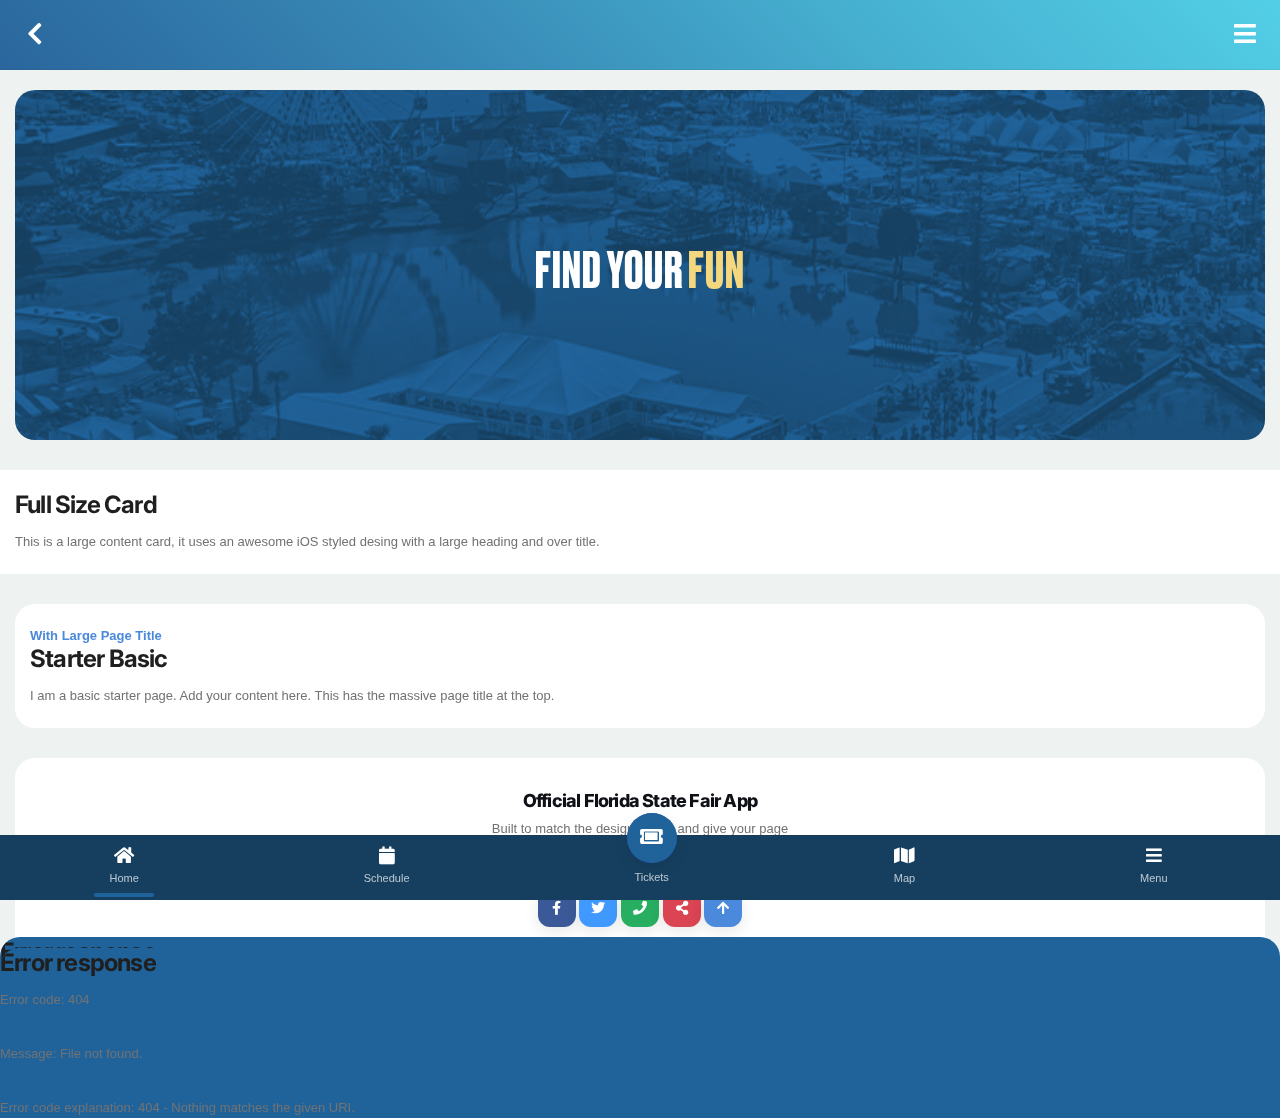
==== commit f46a664c: "Updated menu items and styles" ====
--- a/index.html
+++ b/index.html
@@ -6,6 +6,7 @@
 <meta name="apple-mobile-web-app-status-bar-style" content="black-translucent">
 <meta name="viewport" content="width=device-width, initial-scale=1, minimum-scale=1, maximum-scale=1, viewport-fit=cover" />
 <title>Florida State Fair | Official App</title>
+<link rel="stylesheet" href="https://use.typekit.net/fpj3pag.css"> 
 <link rel="stylesheet" type="text/css" href="styles/bootstrap.css">
 <link rel="stylesheet" type="text/css" href="styles/style.css">
 <link href="https://fonts.googleapis.com/css2?family=Inter:wght@100;200;300;400;500;600;700;800;900&display=swap" rel="stylesheet">
@@ -34,11 +35,7 @@
         <a href="#" data-menu="menu-main"><i class="fa fa-bars"></i><span>Menu</span></a>
     </div>
     
-    <!-- <div class="page-title page-title-fixed">
-        <h1>Home</h1>
-        <a href="#" class="page-title-icon shadow-xl bg-theme color-theme show-on-theme-dark" data-toggle-theme><i class="fa fa-lightbulb color-yellow-dark"></i></a>
-        <a href="#" class="page-title-icon shadow-xl bg-theme color-theme" data-menu="menu-main"><i class="fa fa-bars"></i></a>
-    </div> -->
+    
     <div class="page-title-clear"></div>
         
     <div class="page-content">
@@ -47,6 +44,17 @@
                 <div class="mt-3 color-white fyf-font">
                     <h2 class="fyf-font">FIND YOUR <span style="color:#f5d87d">FUN</span></h2>
                 </div>
+            </div>
+        </div>
+
+
+        <div class="card card-style ms-0 me-0 rounded-0">
+            <div class="content">
+                <h1>Full Size Card</h1>
+                <p>
+                    This is a large content card, it uses an awesome iOS styled desing with a large heading
+                    and over title.
+                </p>
             </div>
         </div>
           
--- a/styles/style.css
+++ b/styles/style.css
@@ -2,7 +2,7 @@
 /*Typography Settings*/
 @font-face {
   font-family: drukBold;
-  src: url(/fonts/webfonts/druk-bold.otf);
+  src: url(../fonts/webfonts/druk-bold.otf);
 }
 
 
@@ -63,7 +63,7 @@
   color: #fff;
   font-size: 50px;
   line-height: 25px;
-  letter-spacing: 1px;
+  letter-spacing: .8px;
 }
 
 
@@ -1821,7 +1821,7 @@
   position: fixed;
   -webkit-backdrop-filter: saturate(180%) blur(20px);
   backdrop-filter: saturate(180%) blur(20px);
-  background-color: rgba(255, 255, 255, 0.8);
+  background-color: #20639b;
   z-index: 101;
   overflow: scroll;
   transition: all 300ms ease;
@@ -2101,14 +2101,14 @@
 .menu-list-large .fa-angle-right, .menu-list-image .fa-angle-right {
   position: absolute;
   right: 27px;
-  font-size: 10px;
+  font-size: 16px;
   opacity: 0.5;
   margin-top: -6px;
   top: 50%;
 }
 
 .list-menu {
-  font-family: "Inter", sans-serif;
+  font-family: proxima-nova, sans-serif;
   margin: 0px 25px 0px 10px;
 }
 
@@ -2117,7 +2117,7 @@
   height: 32px !important;
   line-height: 33px !important;
   width: 32px !important;
-  box-shadow: 0 5px 30px 0 rgba(0, 0, 0, 0.11), 0 5px 15px 0 rgba(0, 0, 0, 0.02);
+  /* box-shadow: 0 5px 30px 0 rgba(0, 0, 0, 0.11), 0 5px 15px 0 rgba(0, 0, 0, 0.02); */
 }
 
 .list-menu a img {
@@ -2148,7 +2148,7 @@
 }
 
 .list-menu span {
-  font-weight: 500;
+  font-weight: 600;
   padding-left: 7px;
   color: #7e8793;
 }
@@ -4806,7 +4806,8 @@
 .list-custom-small a {
   color: #1f1f1f;
   font-weight: 600;
-  font-size: 13px;
+  font-size: 18px;
+  text-transform: uppercase;
   border-bottom: solid 1px rgba(0, 0, 0, 0.05);
 }
 .list-custom-small a i:first-child {
@@ -4821,8 +4822,7 @@
 }
 .list-custom-small a i:last-child {
   float: right;
-  font-size: 10px;
-  opacity: 0.5;
+  font-size: 18px;
 }
 .list-custom-small img {
   width: 30px;
@@ -7325,7 +7325,11 @@
     background: #20639b !important;
 }
 
-
-
-
-
+.color-fyf-yellow {
+  color: #f5d87d !important;
+}
+
+
+
+
+
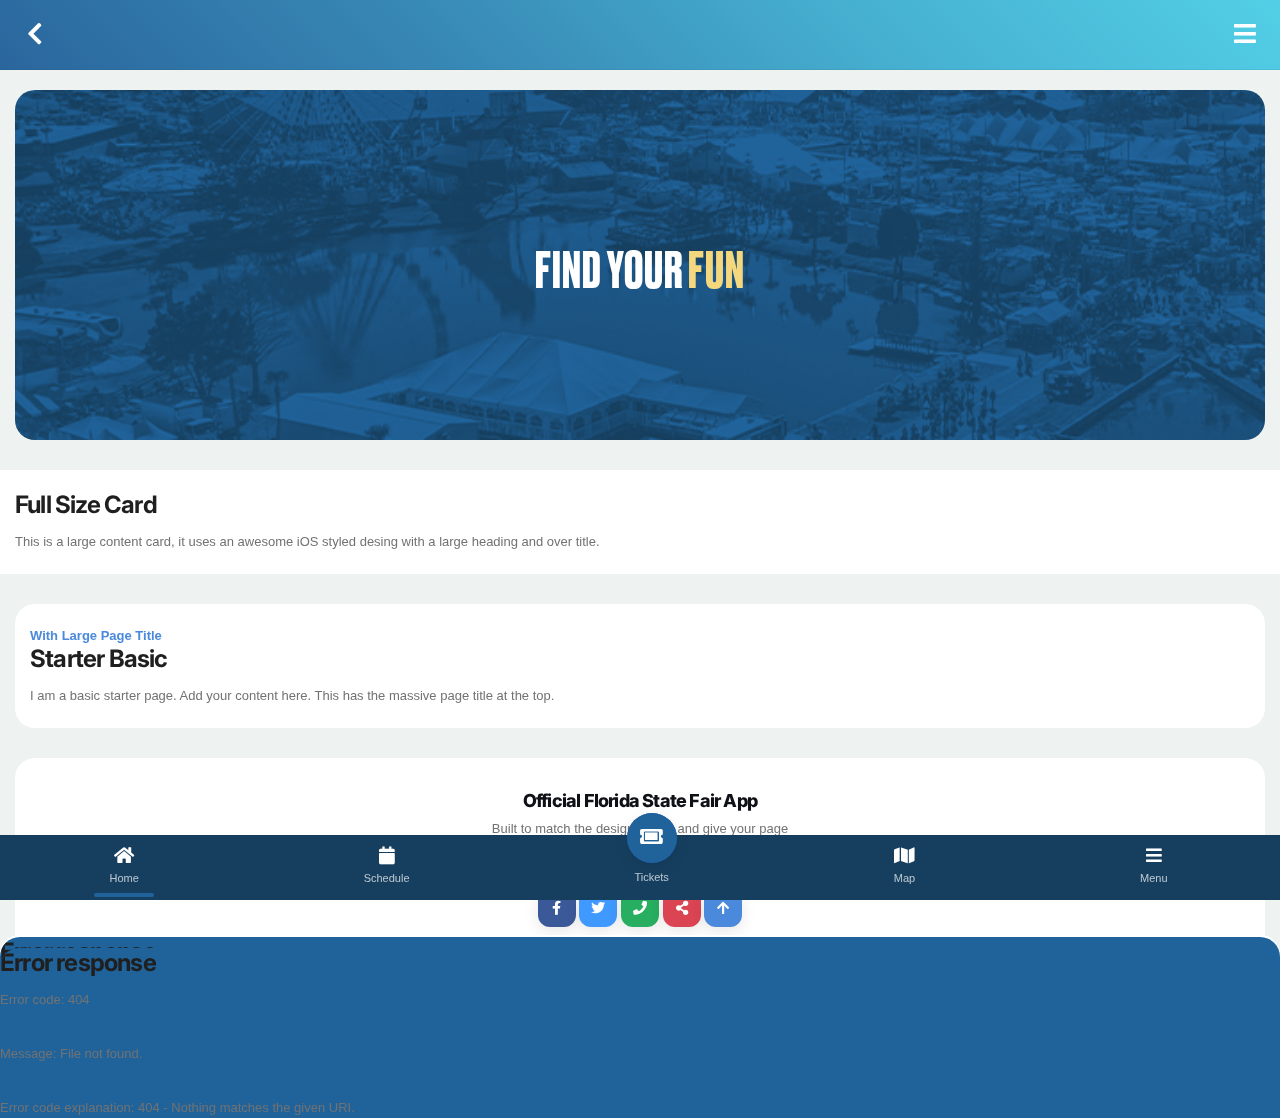
==== commit 198669e1: "Added PWA install prompts" ====
--- a/index.html
+++ b/index.html
@@ -68,6 +68,39 @@
             </div>
         </div>
 
+        <!-- Be sure this is on your main visiting page, for example, the index.html page-->
+        <!-- Install Prompt for Android -->
+        <div id="menu-install-pwa-android" class="menu menu-box-bottom rounded-m" data-menu-height="380"
+            data-menu-effect="menu-parallax">
+            <img class="mx-auto mt-4 rounded-m" src="app/icons/icon-128x128.png" alt="img" width="90">
+            <h4 class="text-center mt-4 mb-2">Fair on your Home Screen</h4>
+            <p class="text-center boxed-text-xl">
+                Install Florida State Fair on your home screen, and access it just like a regular app. It really is that simple!
+            </p>
+            <div class="boxed-text-l">
+                <a href="#" class="pwa-install mx-auto btn btn-m font-600 bg-highlight">Add to Home Screen - Off In Demo</a>
+                <a href="#"
+                    class="pwa-dismiss close-menu btn-full mt-3 pt-2 text-center text-uppercase font-600 color-red-light font-12">Maybe
+                    later</a>
+            </div>
+        </div>
+        
+        <!-- Install instructions for iOS -->
+        <div id="menu-install-pwa-ios" class="menu menu-box-bottom rounded-m" data-menu-height="350"
+            data-menu-effect="menu-parallax">
+            <div class="boxed-text-xl top-25">
+                <img class="mx-auto mt-4 rounded-m" src="app/icons/icon-128x128.png" alt="img" width="90">
+                <h4 class="text-center mt-4 mb-2">Fair on your Home Screen</h4>
+                <p class="text-center ms-3 me-3">
+                    Install Florida State Fair on your home screen, and access it just like a regular app. Open your Safari menu and tap
+                    "Add to Home Screen".
+                </p>
+                <a href="#"
+                    class="pwa-dismiss close-menu btn-full mt-3 text-center text-uppercase font-900 color-red-light opacity-90 font-110">Maybe
+                    later</a>
+            </div>
+        </div>
+
 
         <div data-menu-load="menu-footer.html"></div>
     </div>
--- a/styles/style.css
+++ b/styles/style.css
@@ -7329,7 +7329,11 @@
   color: #f5d87d !important;
 }
 
-
-
-
-
+div#menu-install-pwa-ios, div#menu-install-pwa-android {
+    background: #fff;
+}
+
+
+
+
+
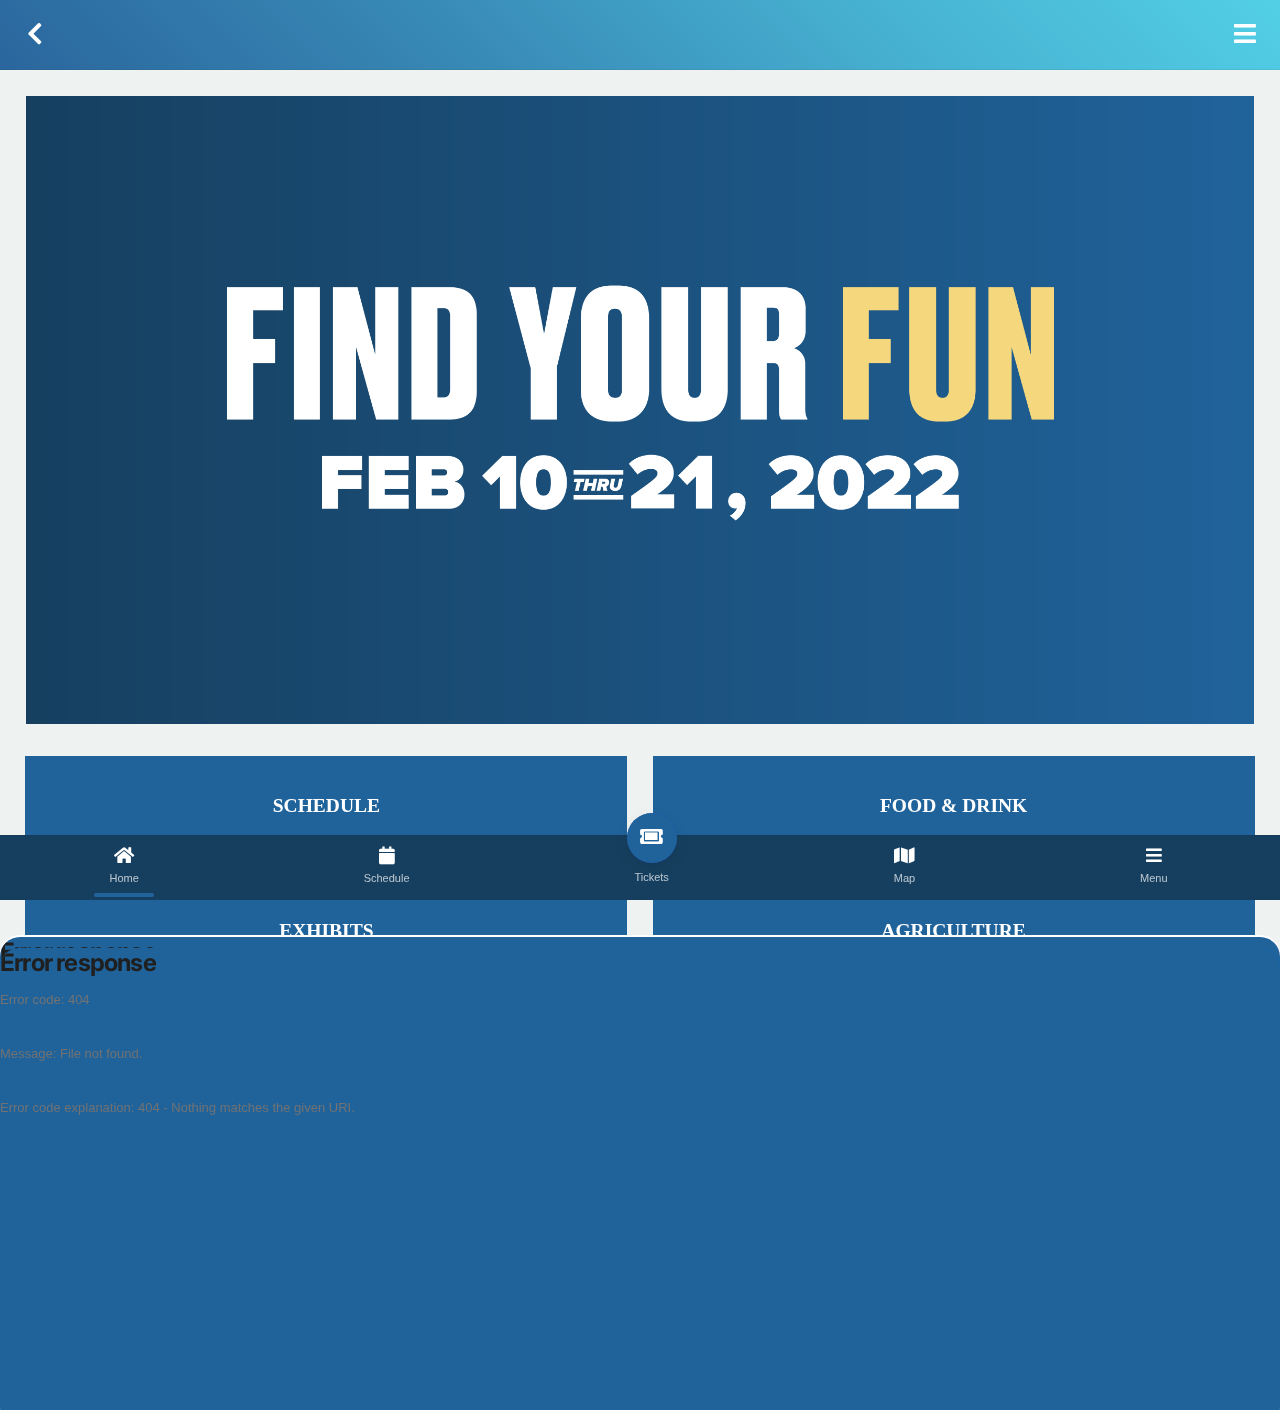
==== commit 68634bd7: "Restructured app homepage" ====
--- a/index.html
+++ b/index.html
@@ -39,16 +39,29 @@
     <div class="page-title-clear"></div>
         
     <div class="page-content">
-        <div class="card card-style bg-29" data-card-height="350">
-            <div class="card-center text-center">
-                <div class="mt-3 color-white fyf-font">
-                    <h2 class="fyf-font">FIND YOUR <span style="color:#f5d87d">FUN</span></h2>
-                </div>
+        <div class="hero-image" data-card-height="350">
+            <img src="images/flstatefairapp-hero.png" width="100%" alt="">
+        </div>
+
+        <div class="home-nav">
+            <div class="home-nav-sqre">
+                <a href="#">Schedule</a>
+                <a href="#">Food & Drink</a>
+
+                <a href="#">Exhibits</a>
+                <a href="#">Agriculture</a>
+
+                <a href="#">Midway</a>
+                <a href="#">New 2022</a>
+            </div>
+            <div class="home-nav-rect">
+                <a href="#">Buy Ticekts</a>
+                <a href="#">View Map</a>
             </div>
         </div>
 
 
-        <div class="card card-style ms-0 me-0 rounded-0">
+        <!-- <div class="card card-style ms-0 me-0 rounded-0">
             <div class="content">
                 <h1>Full Size Card</h1>
                 <p>
@@ -66,7 +79,7 @@
                     I am a basic starter page. Add your content here. This has the massive page title at the top.
                 </p>
             </div>
-        </div>
+        </div> -->
 
         <!-- Be sure this is on your main visiting page, for example, the index.html page-->
         <!-- Install Prompt for Android -->
@@ -102,7 +115,7 @@
         </div>
 
 
-        <div data-menu-load="menu-footer.html"></div>
+        <!-- <div data-menu-load="menu-footer.html"></div> -->
     </div>
     <!-- Page content ends here-->
     
--- a/styles/style.css
+++ b/styles/style.css
@@ -7334,6 +7334,46 @@
 }
 
 
-
-
-
+/* NEW STYLES 09.22.2021 */
+
+.hero-image {
+    padding: .5% 2%;
+}
+
+.home-nav-sqre, .home-nav-rect {
+    font-family: 'proxima-nova';
+    font-size: 1.5em;
+    text-transform: uppercase;
+    font-weight: bold;
+    color: #fff;
+    display: flex;
+    flex-direction: row;
+    flex-wrap: wrap;
+    max-width: 100%;
+    padding: 1%;
+}
+
+.home-nav-sqre a, .home-nav-rect a {
+    color: #fff;
+    font-family: 'proxima-nova', 'lato';
+    background: #20639b;
+    width: 48%;
+    text-align: center;
+    padding: 38px 0;
+    margin: 1%;
+}
+
+.home-nav-rect a {
+    width: 100%;
+    padding: 25px;
+    background: #163f5f;
+}
+
+
+.home-nav-rect {
+  margin-top: -2%;
+}
+
+
+
+
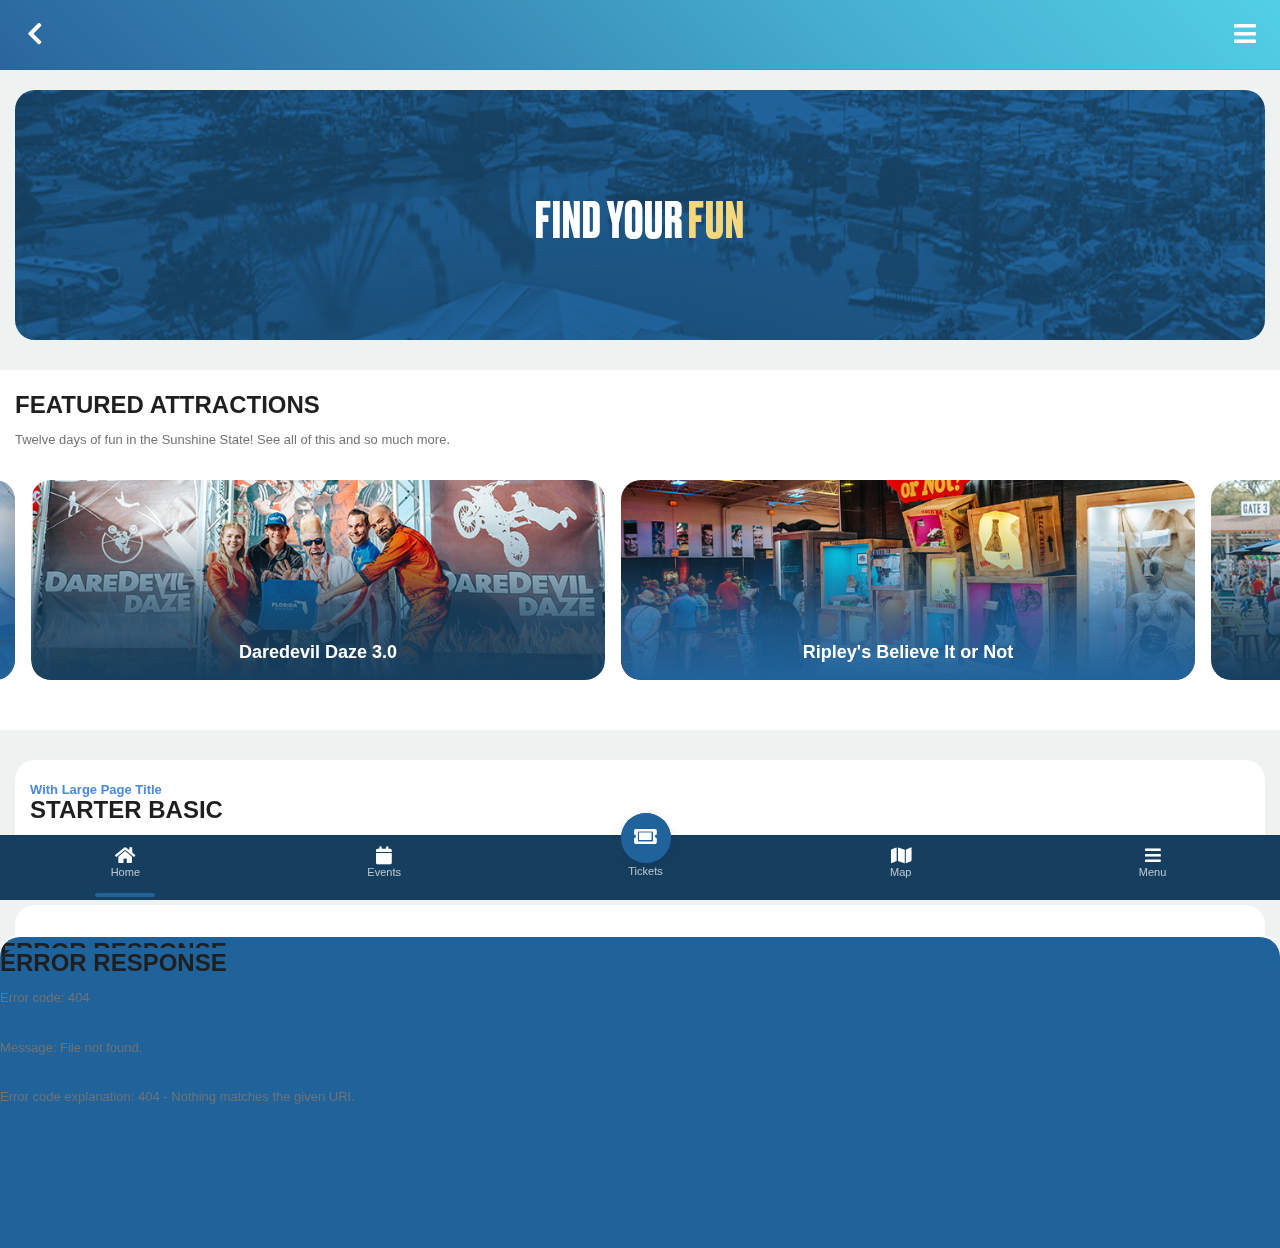
==== commit 6910b8be: "Formated feature cards." ====
--- a/index.html
+++ b/index.html
@@ -29,7 +29,7 @@
 
     <div id="footer-bar" class="footer-bar-6">
         <a href="index.html" class="active-nav"><i class="fa fa-home"></i><span>Home</span></a>
-        <a href="schedule.html"><i class="fa fa-calendar"></i><span>Schedule</span></a>
+        <a href="schedule.html"><i class="fa fa-calendar"></i><span>Events</span></a>
         <a href="tickets.html" class="circle-nav"><i class="fa fa-ticket-alt"></i><span>Tickets</span></a>
         <a href="map.html"><i class="fa fa-map"></i><span>Map</span></a>
         <a href="#" data-menu="menu-main"><i class="fa fa-bars"></i><span>Menu</span></a>
@@ -39,35 +39,76 @@
     <div class="page-title-clear"></div>
         
     <div class="page-content">
-        <div class="hero-image" data-card-height="350">
-            <img src="images/flstatefairapp-hero.png" width="100%" alt="">
-        </div>
-
-        <div class="home-nav">
-            <div class="home-nav-sqre">
-                <a href="#">Schedule</a>
-                <a href="#">Food & Drink</a>
-
-                <a href="#">Exhibits</a>
-                <a href="#">Agriculture</a>
-
-                <a href="#">Midway</a>
-                <a href="#">New 2022</a>
-            </div>
-            <div class="home-nav-rect">
-                <a href="#">Buy Ticekts</a>
-                <a href="#">View Map</a>
+        <div class="card card-style bg-29" data-card-height="250">
+            <div class="card-center text-center">
+                <div class="mt-3 color-white fyf-font">
+                    <h2 class="fyf-font">FIND YOUR <span style="color:#f5d87d">FUN</span></h2>
+                </div>
             </div>
         </div>
 
 
-        <!-- <div class="card card-style ms-0 me-0 rounded-0">
+        <div class="card card-style ms-0 me-0 rounded-0">
             <div class="content">
-                <h1>Full Size Card</h1>
+                <h1>Featured Attractions</h1>
                 <p>
-                    This is a large content card, it uses an awesome iOS styled desing with a large heading
-                    and over title.
+                    Twelve days of fun in the Sunshine State! See all of this and so much more.
                 </p>
+
+                <div class="splide double-slider visible-slider slider-no-dots" id="double-slider-1">
+                    <div class="splide__track">
+                        <div class="splide__list">
+                            <div class="splide__slide ps-3">
+                                <div data-card-height="200" class="card rounded-m bg-6">
+                                    <div class="card-bottom text-center">
+                                        <h4 class="color-white font-800 mb-3">Daredevil Daze 3.0</h4>
+                                    </div>
+                                    <div class="card-overlay bg-gradient-navy"></div>
+                                </div>
+                            </div>
+                            <div class="splide__slide ps-3">
+                                <div data-card-height="200" class="card rounded-m bg-16">
+                                    <div class="card-bottom text-center">
+                                        <h4 class="color-white font-800 mb-3">Ripley's Believe It or Not</h4>
+                                    </div>
+                                    <div class="card-overlay bg-gradient-blue"></div>
+                                </div>
+                            </div>
+                            <div class="splide__slide ps-3">
+                                <div data-card-height="200" class="card rounded-m bg-19">
+                                    <div class="card-bottom text-center">
+                                        <h4 class="color-white font-800 mb-3">Craft Beer Garden</h4>
+                                    </div>
+                                    <div class="card-overlay bg-gradient-navy"></div>
+                                </div>
+                            </div>
+                            <div class="splide__slide ps-3">
+                                <div data-card-height="200" class="card rounded-m bg-31">
+                                    <div class="card-bottom text-center">
+                                        <h4 class="color-white font-800 mb-3">Team Big Air</h4>
+                                    </div>
+                                    <div class="card-overlay bg-gradient-blue"></div>
+                                </div>
+                            </div>
+                            <div class="splide__slide ps-3">
+                                <div data-card-height="200" class="card rounded-m bg-33">
+                                    <div class="card-bottom text-center">
+                                        <h4 class="color-white font-800 mb-3">Creative Arts Exhibits</h4>
+                                    </div>
+                                    <div class="card-overlay bg-gradient-navy"></div>
+                                </div>
+                            </div>
+                            <div class="splide__slide ps-3">
+                                <div data-card-height="200" class="card rounded-m bg-35">
+                                    <div class="card-bottom text-center">
+                                        <h4 class="color-white font-800 mb-3">Hollywood Circus</h4>
+                                    </div>
+                                    <div class="card-overlay bg-gradient-blue"></div>
+                                </div>
+                            </div>
+                        </div>
+                    </div>
+                </div>
             </div>
         </div>
           
@@ -79,7 +120,7 @@
                     I am a basic starter page. Add your content here. This has the massive page title at the top.
                 </p>
             </div>
-        </div> -->
+        </div>
 
         <!-- Be sure this is on your main visiting page, for example, the index.html page-->
         <!-- Install Prompt for Android -->
@@ -115,7 +156,7 @@
         </div>
 
 
-        <!-- <div data-menu-load="menu-footer.html"></div> -->
+        <div data-menu-load="menu-footer.html"></div>
     </div>
     <!-- Page content ends here-->
     
--- a/styles/style.css
+++ b/styles/style.css
@@ -8,8 +8,8 @@
 
 body {
   font-size: 13px;
-  font-family: "Roboto", sans-serif !important;
-  line-height: 24px !important;
+  font-family: "Proxima Nova", sans-serif !important;
+  /* line-height: 24px !important; */
   color: #727272 !important;
   background-color: #eef2f1;
 }
@@ -17,15 +17,15 @@
 h1, h2, h3, h4, h5, h6 {
   font-weight: 700;
   color: #1f1f1f;
-  font-family: "Inter", sans-serif !important;
+  font-family: "Proxima Nova", sans-serif !important;
   margin-bottom: 5px;
-  letter-spacing: -0.8px;
 }
 
 h1 {
   font-size: 24px;
   line-height: 30px;
   padding-bottom: 5px;
+  text-transform: uppercase;
 }
 
 h2 {
@@ -6501,6 +6501,14 @@
 /*Gradient Adjustments*/
 .bg-gradient {
   background: linear-gradient(to bottom, rgba(0, 0, 0, 0) 0%, rgba(0, 0, 0, 0) 20%, rgba(0, 0, 0, 0.1) 30%, rgba(0, 0, 0, 0.8) 70%, black 100%) !important;
+}
+
+.bg-gradient-blue {
+  background: linear-gradient(to bottom, rgba(32, 99, 155, 0) 0%, rgba(32, 99, 155, 0) 20%, rgba(32, 99, 155, 0.1) 30%, rgba(32, 99, 155, 0.8) 70%, #20639b 100%) !important;
+}
+
+.bg-gradient-navy {
+  background: linear-gradient(to bottom, rgba(22, 63, 95, 0) 0%, rgba(22, 63, 95, 0) 20%, rgba(22, 63, 95, 0.1) 30%, rgba(22, 63, 95, 0.8) 70%, #163f5f 100%) !important;
 }
 
 .bg-gradient-fade {
@@ -6834,7 +6842,7 @@
 }
 
 .bg-6 {
-  background-image: url(../images/pictures/6.jpg);
+  background-image: url(../images/pictures/ent-bello.png);
 }
 
 .bg-7 {
@@ -6874,7 +6882,7 @@
 }
 
 .bg-16 {
-  background-image: url(../images/pictures/16.jpg);
+  background-image: url(../images/pictures/ent-ripley.png);
 }
 
 .bg-17 {
@@ -6886,7 +6894,7 @@
 }
 
 .bg-19 {
-  background-image: url(../images/pictures/19.jpg);
+  background-image: url(../images/pictures/ent-grove.png);
 }
 
 .bg-20 {
@@ -6934,7 +6942,7 @@
 }
 
 .bg-31 {
-  background-image: url(../images/pictures/31.jpg);
+  background-image: url(../images/pictures/ent-bigair.png);
 }
 
 .bg-32 {
@@ -6942,11 +6950,15 @@
 }
 
 .bg-33 {
-  background-image: url(../images/pictures/33.jpg);
+  background-image: url(../images/pictures/ent-arts.png);
 }
 
 .bg-34 {
   background-image: url(../images/pictures/34.jpg);
+}
+
+.bg-35 {
+  background-image: url(../images/pictures/ent-circus.png);
 }
 
 /*Demo Colors*/
@@ -7334,46 +7346,6 @@
 }
 
 
-/* NEW STYLES 09.22.2021 */
-
-.hero-image {
-    padding: .5% 2%;
-}
-
-.home-nav-sqre, .home-nav-rect {
-    font-family: 'proxima-nova';
-    font-size: 1.5em;
-    text-transform: uppercase;
-    font-weight: bold;
-    color: #fff;
-    display: flex;
-    flex-direction: row;
-    flex-wrap: wrap;
-    max-width: 100%;
-    padding: 1%;
-}
-
-.home-nav-sqre a, .home-nav-rect a {
-    color: #fff;
-    font-family: 'proxima-nova', 'lato';
-    background: #20639b;
-    width: 48%;
-    text-align: center;
-    padding: 38px 0;
-    margin: 1%;
-}
-
-.home-nav-rect a {
-    width: 100%;
-    padding: 25px;
-    background: #163f5f;
-}
-
-
-.home-nav-rect {
-  margin-top: -2%;
-}
-
-
-
-
+
+
+
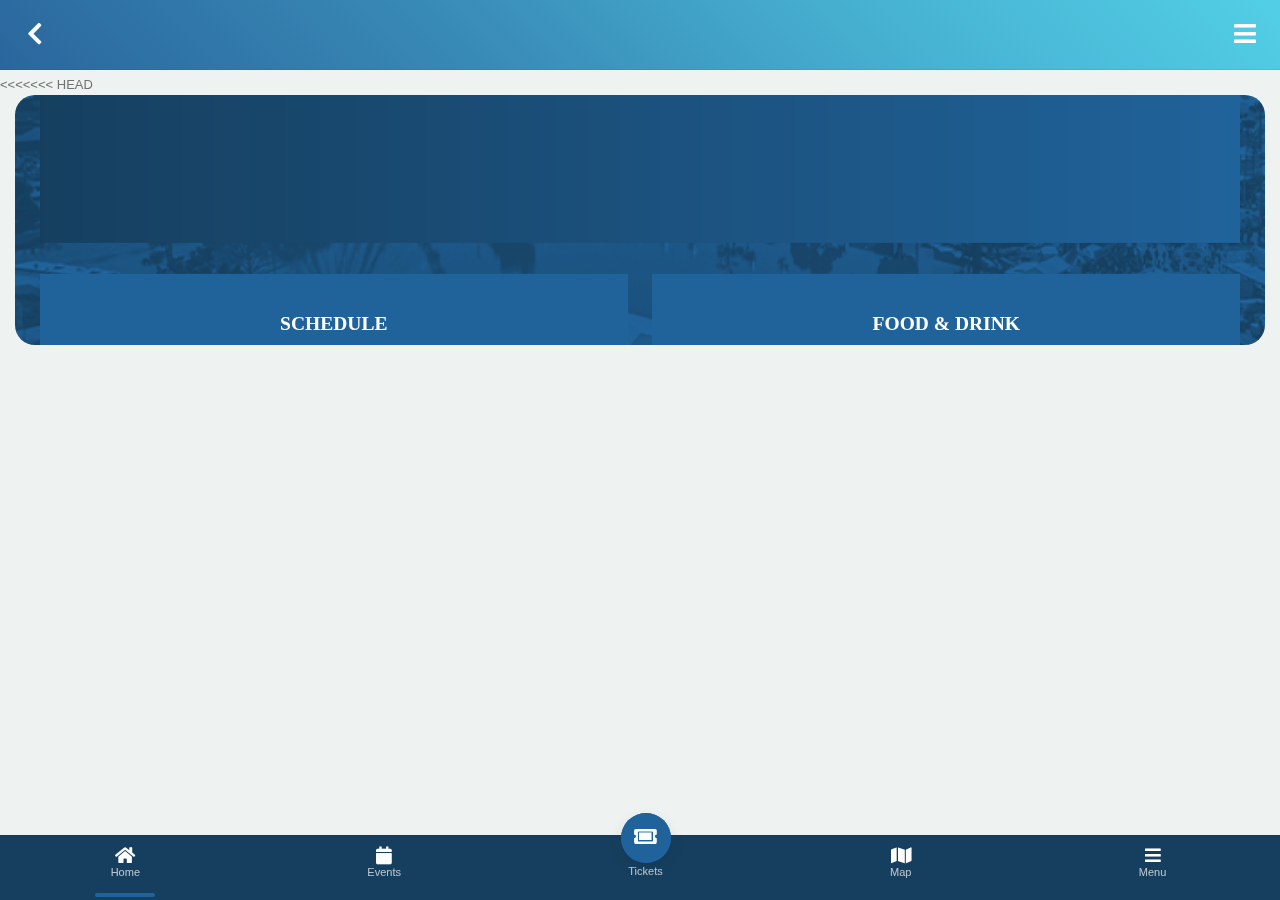
==== commit 78d6d7c2: "Merge branch 'master' of https://github.com/darnell018/pwa-app-flstatefair" ====
--- a/index.html
+++ b/index.html
@@ -39,16 +39,37 @@
     <div class="page-title-clear"></div>
         
     <div class="page-content">
+<<<<<<< HEAD
         <div class="card card-style bg-29" data-card-height="250">
             <div class="card-center text-center">
                 <div class="mt-3 color-white fyf-font">
                     <h2 class="fyf-font">FIND YOUR <span style="color:#f5d87d">FUN</span></h2>
                 </div>
+=======
+        <div class="hero-image" data-card-height="350">
+            <img src="images/flstatefairapp-hero.png" width="100%" alt="">
+        </div>
+
+        <div class="home-nav">
+            <div class="home-nav-sqre">
+                <a href="#">Schedule</a>
+                <a href="#">Food & Drink</a>
+
+                <a href="#">Exhibits</a>
+                <a href="#">Agriculture</a>
+
+                <a href="#">Midway</a>
+                <a href="#">New 2022</a>
+            </div>
+            <div class="home-nav-rect">
+                <a href="#">Buy Ticekts</a>
+                <a href="#">View Map</a>
+>>>>>>> e1db5796f8075ccb9c63bb897a96e1e78259bc19
             </div>
         </div>
 
 
-        <div class="card card-style ms-0 me-0 rounded-0">
+        <!-- <div class="card card-style ms-0 me-0 rounded-0">
             <div class="content">
                 <h1>Featured Attractions</h1>
                 <p>
@@ -120,7 +141,7 @@
                     I am a basic starter page. Add your content here. This has the massive page title at the top.
                 </p>
             </div>
-        </div>
+        </div> -->
 
         <!-- Be sure this is on your main visiting page, for example, the index.html page-->
         <!-- Install Prompt for Android -->
@@ -156,7 +177,7 @@
         </div>
 
 
-        <div data-menu-load="menu-footer.html"></div>
+        <!-- <div data-menu-load="menu-footer.html"></div> -->
     </div>
     <!-- Page content ends here-->
     
--- a/styles/style.css
+++ b/styles/style.css
@@ -1531,8 +1531,8 @@
 }
 
 .page-title-clear {
-  height: calc(90px + (constant(safe-area-inset-top))*0.8) !important;
-  height: calc(90px + (env(safe-area-inset-top))*0.8) !important;
+  height: calc(75px + (constant(safe-area-inset-top))*0.8) !important;
+  height: calc(75px + (env(safe-area-inset-top))*0.8) !important;
 }
 
 .page-title-icon {
@@ -7346,6 +7346,46 @@
 }
 
 
-
-
-
+/* NEW STYLES 09.22.2021 */
+
+.hero-image {
+    padding: .5% 2%;
+}
+
+.home-nav-sqre, .home-nav-rect {
+    font-family: 'proxima-nova';
+    font-size: 1.5em;
+    text-transform: uppercase;
+    font-weight: bold;
+    color: #fff;
+    display: flex;
+    flex-direction: row;
+    flex-wrap: wrap;
+    max-width: 100%;
+    padding: 1%;
+}
+
+.home-nav-sqre a, .home-nav-rect a {
+    color: #fff;
+    font-family: 'proxima-nova', 'lato';
+    background: #20639b;
+    width: 48%;
+    text-align: center;
+    padding: 35px 0;
+    margin: 1%;
+}
+
+.home-nav-rect a {
+    width: 100%;
+    padding: 25px;
+    background: #163f5f;
+}
+
+
+.home-nav-rect {
+  margin-top: -2%;
+}
+
+
+
+
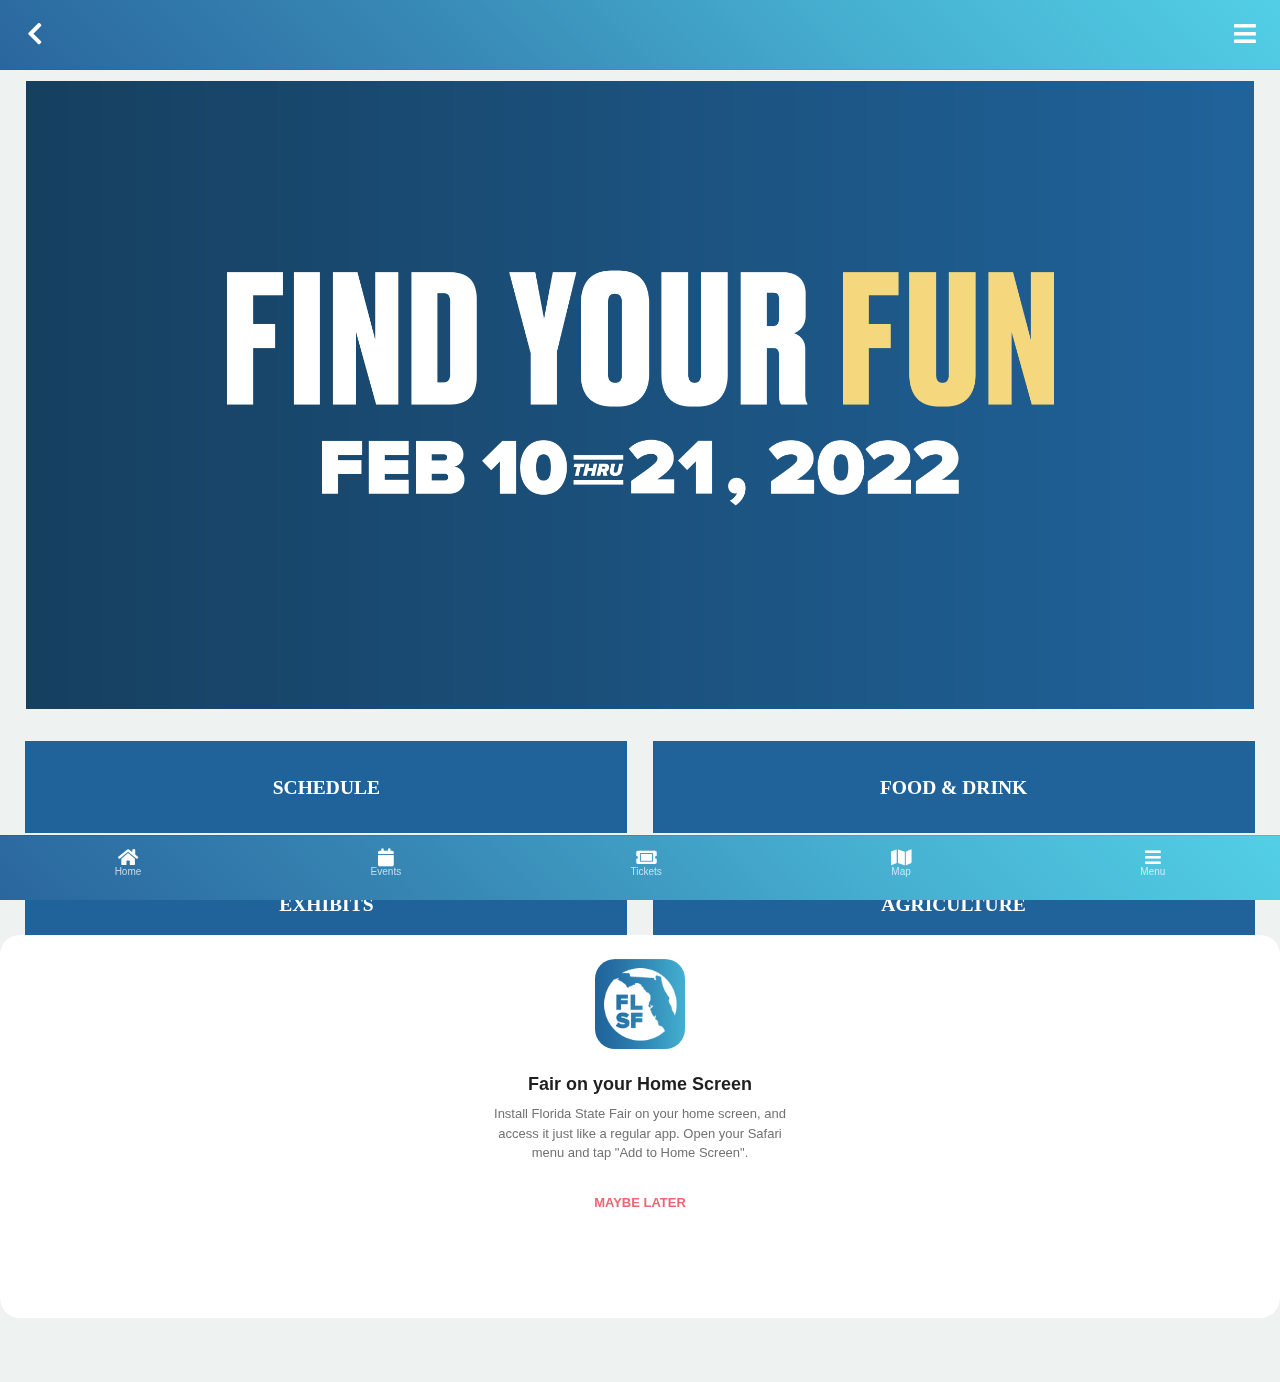
==== commit 6fba7039: "Corrected home page and menu, added start template" ====
--- a/index.html
+++ b/index.html
@@ -1,198 +1,107 @@
 <!DOCTYPE HTML>
 <html lang="en">
-<head>
-<meta http-equiv="Content-Type" content="text/html; charset=utf-8" />
-<meta name="apple-mobile-web-app-capable" content="yes">
-<meta name="apple-mobile-web-app-status-bar-style" content="black-translucent">
-<meta name="viewport" content="width=device-width, initial-scale=1, minimum-scale=1, maximum-scale=1, viewport-fit=cover" />
-<title>Florida State Fair | Official App</title>
-<link rel="stylesheet" href="https://use.typekit.net/fpj3pag.css"> 
-<link rel="stylesheet" type="text/css" href="styles/bootstrap.css">
-<link rel="stylesheet" type="text/css" href="styles/style.css">
-<link href="https://fonts.googleapis.com/css2?family=Inter:wght@100;200;300;400;500;600;700;800;900&display=swap" rel="stylesheet">
-<link rel="stylesheet" type="text/css" href="fonts/css/fontawesome-all.min.css">    
-<link rel="manifest" href="_manifest.json" data-pwa-version="set_in_manifest_and_pwa_js">
-<link rel="apple-touch-icon" sizes="180x180" href="app/icons/icon-192x192.png">
-</head>
-    
-<body class="theme-light">
-    
-<div id="preloader"><div class="spinner-border color-highlight" role="status"></div></div>
-    
-<div id="page">
-    
-    <div class="header header-fixed header-logo-center">
-        <a href="index.html" class="header-title"><img src="https://floridastatefair.com/wp-content/uploads/2019/10/logo.svg" alt=""></a>
-        <a href="#" data-back-button class="header-icon header-icon-1"><i class="fas fa-chevron-left"></i></a>
-        <a href="#" data-menu="menu-main" class="header-icon header-icon-4"><i class="fas fa-bars"></i></a>
-    </div>
+    <head>
+        <meta http-equiv="Content-Type" content="text/html; charset=utf-8" />
+        <meta name="apple-mobile-web-app-capable" content="yes">
+        <meta name="apple-mobile-web-app-status-bar-style" content="black-translucent">
+        <meta name="viewport" content="width=device-width, initial-scale=1, minimum-scale=1, maximum-scale=1, viewport-fit=cover" />
+        <title>Florida State Fair | Official App</title>
+        <link rel="stylesheet" href="https://use.typekit.net/fpj3pag.css"> 
+        <link rel="stylesheet" type="text/css" href="styles/bootstrap.css">
+        <link rel="stylesheet" type="text/css" href="styles/style.css">
+        <link href="https://fonts.googleapis.com/css2?family=Inter:wght@100;200;300;400;500;600;700;800;900&display=swap" rel="stylesheet">
+        <link rel="stylesheet" type="text/css" href="fonts/css/fontawesome-all.min.css">    
+        <!-- <link rel="manifest" href="_manifest.json" data-pwa-version="set_in_manifest_and_pwa_js"> -->
+        <link rel="apple-touch-icon" sizes="180x180" href="app/icons/icon-192x192.png">
+    </head>
+        
+    <body class="theme-light">
+        
+        <div id="preloader"><div class="spinner-border color-highlight" role="status"></div></div>
+            
+        <div id="page">
+            <!-- Fixed Header Bar -->
+            <div class="header header-fixed header-logo-center">
+                <a href="index.html" class="header-title"><img src="https://floridastatefair.com/wp-content/uploads/2019/10/logo.svg" alt=""></a>
+                <a href="#" data-back-button class="header-icon header-icon-1"><i class="fas fa-chevron-left"></i></a>
+                <a href="#" data-menu="menu-main" class="header-icon header-icon-4"><i class="fas fa-bars"></i></a>
+            </div>
+            <!-- Fixed Footer Nav -->
+            <div id="footer-bar" class="footer-bar-1">
+                <a href="index.html" class="active-nav"><i class="fa fa-home"></i><span>Home</span></a>
+                <a href="schedule.html"><i class="fa fa-calendar"></i><span>Events</span></a>
+                <a href="tickets.html" class="circle-nav"><i class="fa fa-ticket-alt"></i><span>Tickets</span></a>
+                <a href="map.html"><i class="fa fa-map"></i><span>Map</span></a>
+                <a href="#" data-menu="menu-main"><i class="fa fa-bars"></i><span>Menu</span></a>
+            </div>
+                
+            <div class="page-title-clear"></div>
 
-    <div id="footer-bar" class="footer-bar-6">
-        <a href="index.html" class="active-nav"><i class="fa fa-home"></i><span>Home</span></a>
-        <a href="schedule.html"><i class="fa fa-calendar"></i><span>Events</span></a>
-        <a href="tickets.html" class="circle-nav"><i class="fa fa-ticket-alt"></i><span>Tickets</span></a>
-        <a href="map.html"><i class="fa fa-map"></i><span>Map</span></a>
-        <a href="#" data-menu="menu-main"><i class="fa fa-bars"></i><span>Menu</span></a>
-    </div>
-    
-    
-    <div class="page-title-clear"></div>
-        
-    <div class="page-content">
-<<<<<<< HEAD
-        <div class="card card-style bg-29" data-card-height="250">
-            <div class="card-center text-center">
-                <div class="mt-3 color-white fyf-font">
-                    <h2 class="fyf-font">FIND YOUR <span style="color:#f5d87d">FUN</span></h2>
+            <!-- Page Content Starts Here -->
+            <div class="page-content">
+                <div class="hero-image" data-card-height="350">
+                    <img src="images/flstatefairapp-hero.png" width="100%" alt="">
                 </div>
-=======
-        <div class="hero-image" data-card-height="350">
-            <img src="images/flstatefairapp-hero.png" width="100%" alt="">
+
+                <div class="home-nav-block">
+                    <div class="home-nav-sqre">
+                        <a href="#">Schedule</a>
+                        <a href="food-finder.html">Food & Drink</a>
+
+                        <a href="#">Exhibits</a>
+                        <a href="#">Agriculture</a>
+
+                        <a href="#">Midway</a>
+                        <a href="#">New 2022</a>
+                    </div>
+                    <div class="home-nav-rect">
+                        <a href="#">Buy Ticekts</a>
+                        <a href="#">View Map</a>
+                    </div>
+                </div>
+
+                <!-- Be sure this is on your main visiting page, for example, the index.html page-->
+                <!-- Install Prompt for Android -->
+                <div id="menu-install-pwa-android" class="menu menu-box-bottom rounded-m" data-menu-height="380"
+                    data-menu-effect="menu-parallax">
+                    <img class="mx-auto mt-4 rounded-m" src="app/icons/icon-128x128.png" alt="img" width="90">
+                    <h4 class="text-center mt-4 mb-2">Fair on your Home Screen</h4>
+                    <p class="text-center boxed-text-xl">
+                        Install Florida State Fair on your home screen, and access it just like a regular app. It really is that simple!
+                    </p>
+                    <div class="boxed-text-l">
+                        <a href="#" class="pwa-install mx-auto btn btn-m font-600 bg-highlight">Add to Home Screen - Off In Demo</a>
+                        <a href="#"
+                            class="pwa-dismiss close-menu btn-full mt-3 pt-2 text-center text-uppercase font-600 color-red-light font-12">Maybe
+                            later</a>
+                    </div>
+                </div>
+                
+                <!-- Install instructions for iOS -->
+                <div id="menu-install-pwa-ios" class="menu menu-box-bottom rounded-m" data-menu-height="350"
+                    data-menu-effect="menu-parallax">
+                    <div class="boxed-text-xl top-25">
+                        <img class="mx-auto mt-4 rounded-m" src="app/icons/icon-128x128.png" alt="img" width="90">
+                        <h4 class="text-center mt-4 mb-2">Fair on your Home Screen</h4>
+                        <p class="text-center ms-3 me-3">
+                            Install Florida State Fair on your home screen, and access it just like a regular app. Open your Safari menu and tap
+                            "Add to Home Screen".
+                        </p>
+                        <a href="#"
+                            class="pwa-dismiss close-menu btn-full mt-3 text-center text-uppercase font-900 color-red-light opacity-90 font-110">Maybe
+                            later</a>
+                    </div>
+                </div>
+
+            </div>
+            <!-- Page content ends here-->
+            
+            <!-- Main Menu--> 
+            <div id="menu-main" class="menu menu-box-left rounded-0" data-menu-load="menu-main.html" data-menu-width="280" data-menu-active="nav-components"></div>
+            
         </div>
 
-        <div class="home-nav">
-            <div class="home-nav-sqre">
-                <a href="#">Schedule</a>
-                <a href="#">Food & Drink</a>
-
-                <a href="#">Exhibits</a>
-                <a href="#">Agriculture</a>
-
-                <a href="#">Midway</a>
-                <a href="#">New 2022</a>
-            </div>
-            <div class="home-nav-rect">
-                <a href="#">Buy Ticekts</a>
-                <a href="#">View Map</a>
->>>>>>> e1db5796f8075ccb9c63bb897a96e1e78259bc19
-            </div>
-        </div>
-
-
-        <!-- <div class="card card-style ms-0 me-0 rounded-0">
-            <div class="content">
-                <h1>Featured Attractions</h1>
-                <p>
-                    Twelve days of fun in the Sunshine State! See all of this and so much more.
-                </p>
-
-                <div class="splide double-slider visible-slider slider-no-dots" id="double-slider-1">
-                    <div class="splide__track">
-                        <div class="splide__list">
-                            <div class="splide__slide ps-3">
-                                <div data-card-height="200" class="card rounded-m bg-6">
-                                    <div class="card-bottom text-center">
-                                        <h4 class="color-white font-800 mb-3">Daredevil Daze 3.0</h4>
-                                    </div>
-                                    <div class="card-overlay bg-gradient-navy"></div>
-                                </div>
-                            </div>
-                            <div class="splide__slide ps-3">
-                                <div data-card-height="200" class="card rounded-m bg-16">
-                                    <div class="card-bottom text-center">
-                                        <h4 class="color-white font-800 mb-3">Ripley's Believe It or Not</h4>
-                                    </div>
-                                    <div class="card-overlay bg-gradient-blue"></div>
-                                </div>
-                            </div>
-                            <div class="splide__slide ps-3">
-                                <div data-card-height="200" class="card rounded-m bg-19">
-                                    <div class="card-bottom text-center">
-                                        <h4 class="color-white font-800 mb-3">Craft Beer Garden</h4>
-                                    </div>
-                                    <div class="card-overlay bg-gradient-navy"></div>
-                                </div>
-                            </div>
-                            <div class="splide__slide ps-3">
-                                <div data-card-height="200" class="card rounded-m bg-31">
-                                    <div class="card-bottom text-center">
-                                        <h4 class="color-white font-800 mb-3">Team Big Air</h4>
-                                    </div>
-                                    <div class="card-overlay bg-gradient-blue"></div>
-                                </div>
-                            </div>
-                            <div class="splide__slide ps-3">
-                                <div data-card-height="200" class="card rounded-m bg-33">
-                                    <div class="card-bottom text-center">
-                                        <h4 class="color-white font-800 mb-3">Creative Arts Exhibits</h4>
-                                    </div>
-                                    <div class="card-overlay bg-gradient-navy"></div>
-                                </div>
-                            </div>
-                            <div class="splide__slide ps-3">
-                                <div data-card-height="200" class="card rounded-m bg-35">
-                                    <div class="card-bottom text-center">
-                                        <h4 class="color-white font-800 mb-3">Hollywood Circus</h4>
-                                    </div>
-                                    <div class="card-overlay bg-gradient-blue"></div>
-                                </div>
-                            </div>
-                        </div>
-                    </div>
-                </div>
-            </div>
-        </div>
-          
-        <div class="card card-style">
-            <div class="content">
-                <p class="font-600 mb-n1 color-highlight">With Large Page Title</p>
-                <h1>Starter Basic</h1>
-                <p>
-                    I am a basic starter page. Add your content here. This has the massive page title at the top.
-                </p>
-            </div>
-        </div> -->
-
-        <!-- Be sure this is on your main visiting page, for example, the index.html page-->
-        <!-- Install Prompt for Android -->
-        <div id="menu-install-pwa-android" class="menu menu-box-bottom rounded-m" data-menu-height="380"
-            data-menu-effect="menu-parallax">
-            <img class="mx-auto mt-4 rounded-m" src="app/icons/icon-128x128.png" alt="img" width="90">
-            <h4 class="text-center mt-4 mb-2">Fair on your Home Screen</h4>
-            <p class="text-center boxed-text-xl">
-                Install Florida State Fair on your home screen, and access it just like a regular app. It really is that simple!
-            </p>
-            <div class="boxed-text-l">
-                <a href="#" class="pwa-install mx-auto btn btn-m font-600 bg-highlight">Add to Home Screen - Off In Demo</a>
-                <a href="#"
-                    class="pwa-dismiss close-menu btn-full mt-3 pt-2 text-center text-uppercase font-600 color-red-light font-12">Maybe
-                    later</a>
-            </div>
-        </div>
-        
-        <!-- Install instructions for iOS -->
-        <div id="menu-install-pwa-ios" class="menu menu-box-bottom rounded-m" data-menu-height="350"
-            data-menu-effect="menu-parallax">
-            <div class="boxed-text-xl top-25">
-                <img class="mx-auto mt-4 rounded-m" src="app/icons/icon-128x128.png" alt="img" width="90">
-                <h4 class="text-center mt-4 mb-2">Fair on your Home Screen</h4>
-                <p class="text-center ms-3 me-3">
-                    Install Florida State Fair on your home screen, and access it just like a regular app. Open your Safari menu and tap
-                    "Add to Home Screen".
-                </p>
-                <a href="#"
-                    class="pwa-dismiss close-menu btn-full mt-3 text-center text-uppercase font-900 color-red-light opacity-90 font-110">Maybe
-                    later</a>
-            </div>
-        </div>
-
-
-        <!-- <div data-menu-load="menu-footer.html"></div> -->
-    </div>
-    <!-- Page content ends here-->
-    
-    <!-- Main Menu--> 
-    <div id="menu-main" class="menu menu-box-left rounded-0" data-menu-load="menu-main.html" data-menu-width="280" data-menu-active="nav-components"></div>
-    
-    <!-- Share Menu-->
-    <div id="menu-share" class="menu menu-box-bottom rounded-m" data-menu-load="menu-share.html" data-menu-height="370"></div>  
-    
-    <!-- Colors Menu-->
-    <div id="menu-colors" class="menu menu-box-bottom rounded-m" data-menu-load="menu-colors.html" data-menu-height="480"></div> 
-     
-    
-</div>
-
-<script type="text/javascript" src="scripts/bootstrap.min.js"></script>
-<script type="text/javascript" src="scripts/custom.js"></script>
-</body>
+        <script type="text/javascript" src="scripts/bootstrap.min.js"></script>
+        <script type="text/javascript" src="scripts/custom.js"></script>
+    </body>
+</html>--- a/styles/style.css
+++ b/styles/style.css
@@ -1176,7 +1176,7 @@
 .footer-bar-1 .active-nav i,
 .footer-bar-1 .active-nav span,
 .footer-bar-3 .active-nav i {
-  color: #4A89DC !important;
+  color: #ffffff !important;
 }
 
 .footer-bar-6 .circle-nav strong, .footer-bar-6 .active-nav em {
@@ -7325,7 +7325,12 @@
 }
 
 #footer-bar {
-    background: #163f5f;
+    background-image: linear-gradient(
+45deg,#2a669d,#3787b4,#46afd0,#52cfe6);
+}
+
+#footer-bar a span {
+  color: #fff;
 }
 
 #footer-bar a i, .footer-bar-6 span {
@@ -7371,7 +7376,7 @@
     background: #20639b;
     width: 48%;
     text-align: center;
-    padding: 35px 0;
+    padding: 3.5vh 0;
     margin: 1%;
 }
 
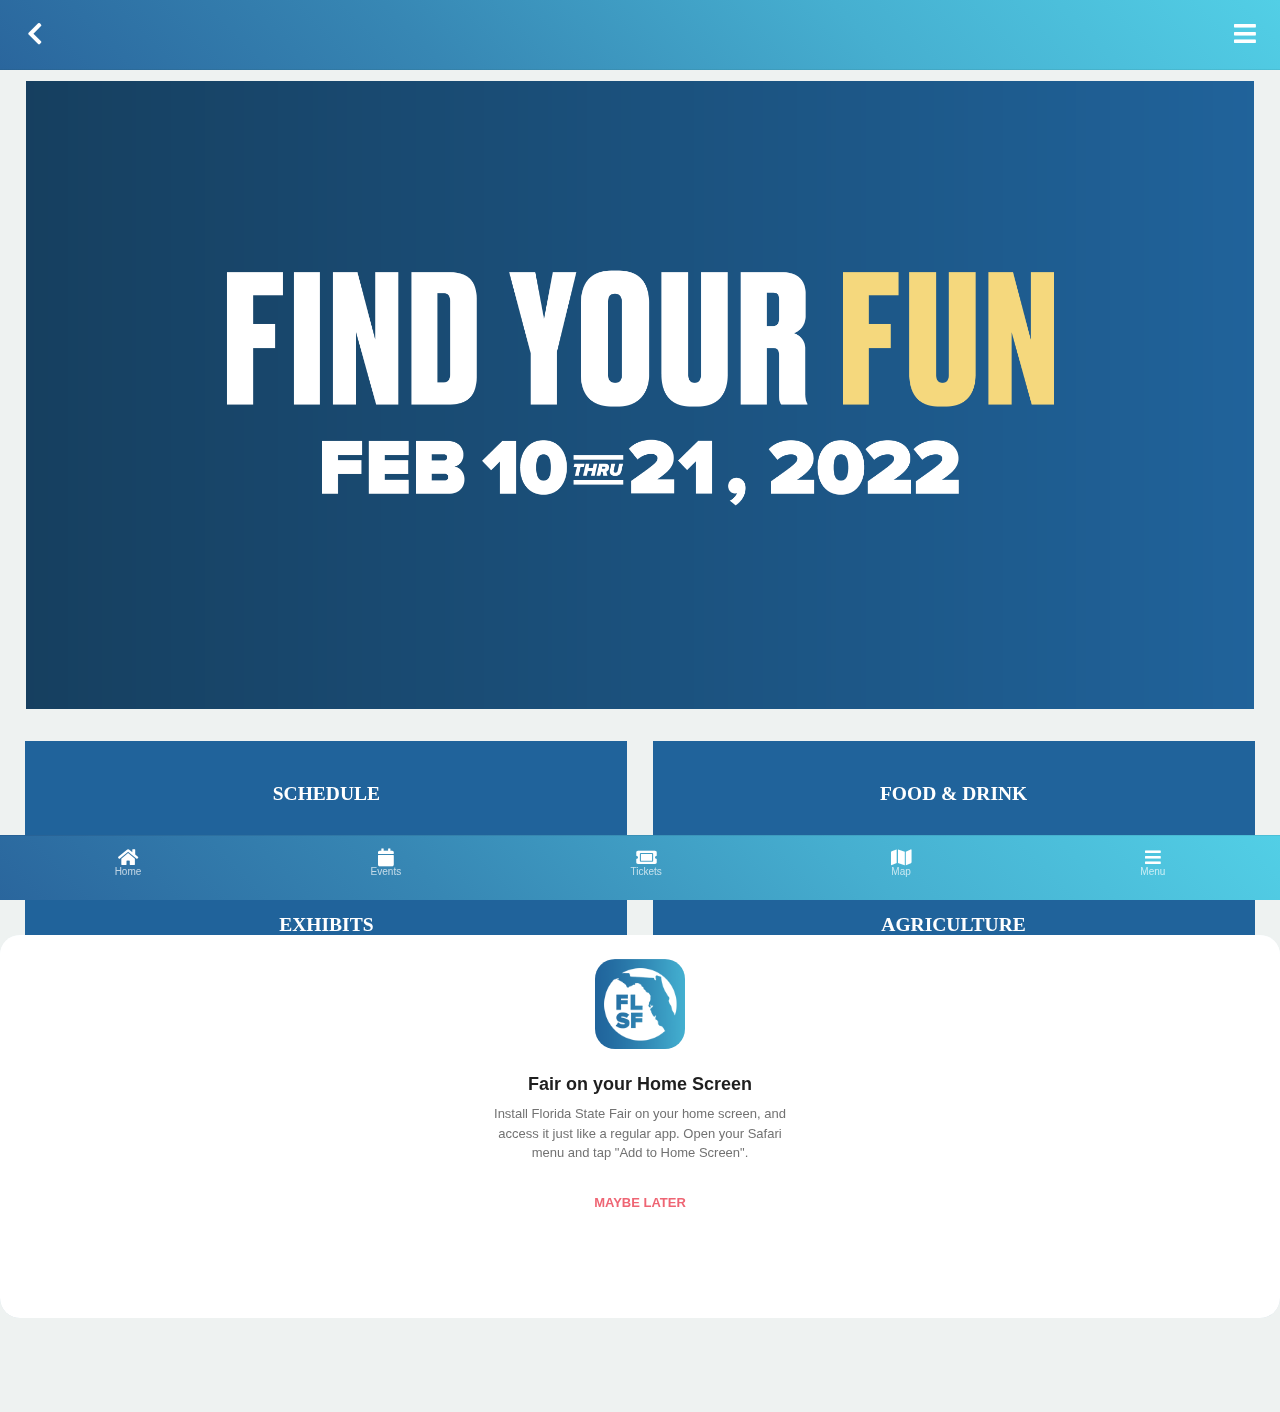
==== commit 7e76495f: "Added additional files & activated service worker" ====
--- a/index.html
+++ b/index.html
@@ -45,17 +45,17 @@
 
                 <div class="home-nav-block">
                     <div class="home-nav-sqre">
-                        <a href="#">Schedule</a>
+                        <a href="schedule.html">Schedule</a>
                         <a href="food-finder.html">Food & Drink</a>
 
-                        <a href="#">Exhibits</a>
-                        <a href="#">Agriculture</a>
+                        <a href="exhibits.html">Exhibits</a>
+                        <a href="agriculture.html">Agriculture</a>
 
-                        <a href="#">Midway</a>
-                        <a href="#">New 2022</a>
+                        <a href="midway.html">Midway</a>
+                        <a href="new-2022.html">New 2022</a>
                     </div>
                     <div class="home-nav-rect">
-                        <a href="#">Buy Ticekts</a>
+                        <a href="#" target="_blank">Buy Ticekts</a>
                         <a href="#">View Map</a>
                     </div>
                 </div>
--- a/styles/style.css
+++ b/styles/style.css
@@ -7376,13 +7376,13 @@
     background: #20639b;
     width: 48%;
     text-align: center;
-    padding: 3.5vh 0;
+    padding: 4.25vh 0;
     margin: 1%;
 }
 
 .home-nav-rect a {
     width: 100%;
-    padding: 25px;
+    padding: 2.5vh;
     background: #163f5f;
 }
 
